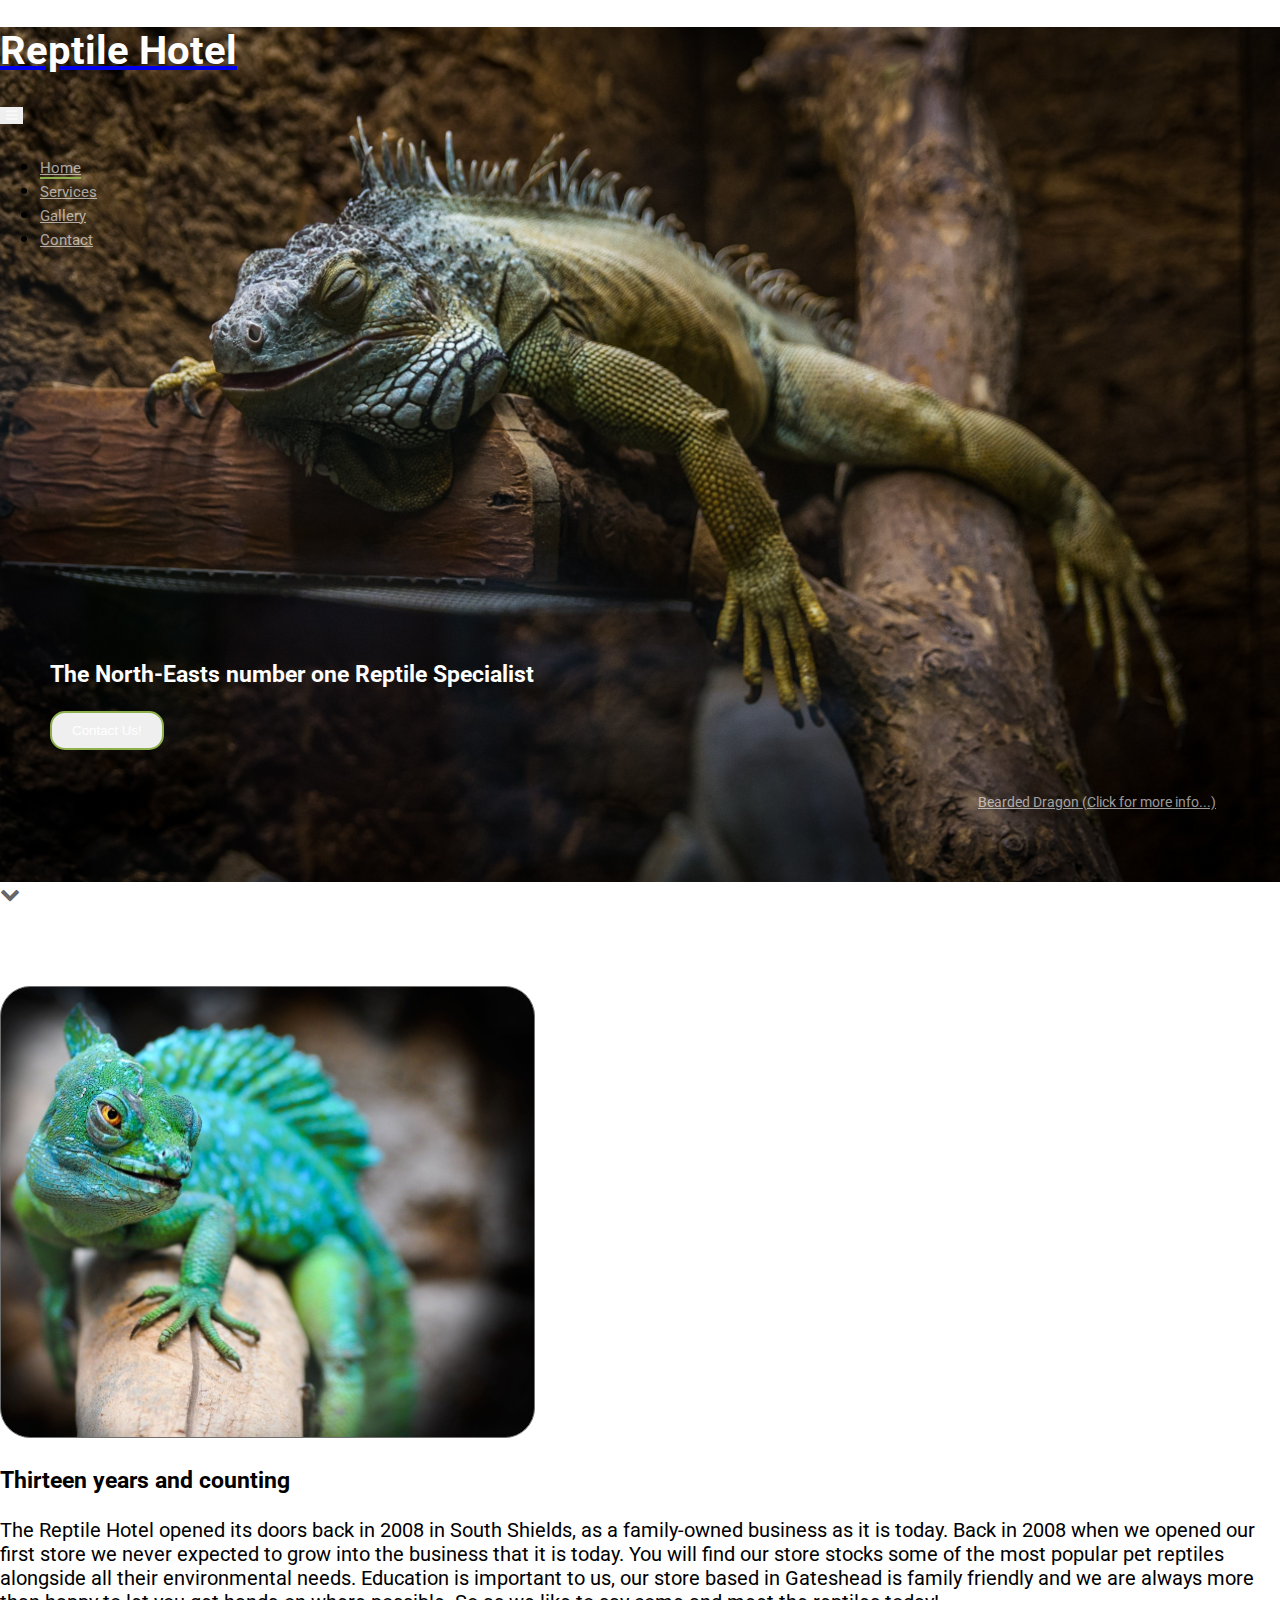
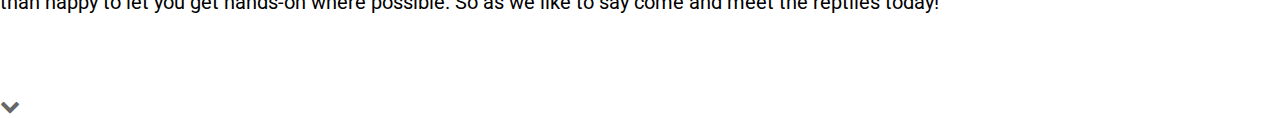
==== index.html @ 6e9aee33 "Added target blank to extra link in header" ====
<!DOCTYPE html>
<html lang="en">

<head>
	<meta charset="UTF-8" />
	<meta http-equiv="X-UA-Compatible" content="IE=edge" />
	<meta name="viewport" content="width=device-width, initial-scale=1.0" />
	<link rel="stylesheet" href="https://cdn.jsdelivr.net/npm/bootstrap@4.6.0/dist/css/bootstrap.min.css"
		integrity="sha384-B0vP5xmATw1+K9KRQjQERJvTumQW0nPEzvF6L/Z6nronJ3oUOFUFpCjEUQouq2+l" crossorigin="anonymous" />
	<link rel="stylesheet" href="https://stackpath.bootstrapcdn.com/font-awesome/4.7.0/css/font-awesome.min.css"
		integrity="sha384-wvfXpqpZZVQGK6TAh5PVlGOfQNHSoD2xbE+QkPxCAFlNEevoEH3Sl0sibVcOQVnN" crossorigin="anonymous" />
	<link rel="stylesheet" href="assets/css/style.css" />
	<title>Reptile Hotel</title>
</head>

<body>

	<!-- HEADER ELEMENT  the header is collapsible using Boot strap 4-->
	<header>
		<div class="container-fluid header-img">
			<div class="row">
				<div class="col col-xs-12">
					<nav class="navbar navbar-dark navbar-expand-lg ">
						<a href="index.html" class="navbar-brand">
							<h1 class="logo-text">Reptile Hotel</h1>
						</a>
						<button class="navbar-toggler ml-auto collapsed" type="button" data-toggle="collapse"
							data-target="#navbarNavDropdown" aria-controls="navbarNavDropdown" aria-expanded="false"
							aria-label="Toggle navigation">
							<span><i class="fa fa-bars " aria-hidden="true"></i>
							</span>
						</button>

						<div class="navbar-collapse collapse " id="navbarNavDropdown">
							<ul class="nav ml-auto">
								<li class="nav-item">
									<a href="index.html" class="nav-link nav-active active">Home</a>
								</li>
								<li class="nav-item">
									<a href="#" class="nav-link">Services</a>
								</li>
								<li class="nav-item">
									<a href="#" class="nav-link">Gallery</a>
								</li>
								<li class="nav-item">
									<a href="#" class="nav-link">Contact</a>
								</li>
							</ul>
						</div>

					</nav>
				</div>
				<div class="col-xs-6 rh-call-to-action">
					<div class="col-xs-12 col-sm-12 rh-text">
						<h3>The North-Easts number one Reptile Specialist</h3>
						<button class="btn rh-button">Contact Us!</button>
					</div>
				</div>
				<div class="col-xs-6">
					<a class="extra-link d-none d-xl-block" href="https://en.wikipedia.org/wiki/Pogona" target="_blank">Bearded Dragon
						(Click for more info...)</a>
				</div>
			</div>
		</div>
	</header>



	<!-- this Chevron is used to indicate more content below -->
	<div class="chevron text-center"><i class=" fa fa-chevron-down" aria-hidden="true"></i></div>

	<section class="history ">
		<div class="container-fluid">
			<div class="row align-items-center">
				<div class="col-md-2 col-lg-7 col-xl-6 ">
					<img class="mx-auto  d-none d-xs-none d-sm-none d-md-none d-lg-block" id="chameleon-img" src="assets/images/Rectangle 5.png" alt="Chameleon">
				</div>
				<div class="col-sm-12 col-md-8 col-lg-5 col-xl-4 ">

					<h3 class="text-center">Thirteen years and counting </h3>
					<p class="text-justify">
						The Reptile Hotel opened its doors back in 2008 in South Shields, as a family-owned business as
						it is today.

						Back in 2008 when we opened our first store we never expected to grow into the business that it
						is today. You will find our store stocks some of the most popular pet reptiles alongside all
						their environmental needs.

						Education is important to us, our store based in Gateshead is family friendly and we are always
						more than happy to let you get hands-on where possible.

						So as we like to say come and meet the reptiles today!
					</p>
				</div>
			</div>
		</div>
	</section>
	<!-- this Chevron is used to indicate more content below -->
	<div class="chevron text-center"><i class=" fa fa-chevron-down" aria-hidden="true"></i></div>

	<footer>


	</footer>




	<!-- Scripts used by bootstrap 4 -->
	<script src="https://code.jquery.com/jquery-3.2.1.slim.min.js"
		integrity="sha384-KJ3o2DKtIkvYIK3UENzmM7KCkRr/rE9/Qpg6aAZGJwFDMVNA/GpGFF93hXpG5KkN" crossorigin="anonymous">
	</script>
	<script src="https://cdnjs.cloudflare.com/ajax/libs/popper.js/1.12.9/umd/popper.min.js"
		integrity="sha384-ApNbgh9B+Y1QKtv3Rn7W3mgPxhU9K/ScQsAP7hUibX39j7fakFPskvXusvfa0b4Q" crossorigin="anonymous">
	</script>
	<script src="https://maxcdn.bootstrapcdn.com/bootstrap/4.0.0/js/bootstrap.min.js"
		integrity="sha384-JZR6Spejh4U02d8jOt6vLEHfe/JQGiRRSQQxSfFWpi1MquVdAyjUar5+76PVCmYl" crossorigin="anonymous">
	</script>
</body>

</html>
---- assets/css/style.css ----
/* ---------------- IMPORTS -------------- */
@import url('https://fonts.googleapis.com/css2?family=Roboto:ital,wght@0,100;0,300;0,400;0,500;0,700;0,900;1,100;1,300;1,400;1,500;1,700;1,900&display=swap');

/* ---------------- Variables -------------- */
:root {
	--rh-green: #8DB04C;
}

/* ---------------- Utilities (Classes used buy multiple elements on multiple pages) -------------- */
body {
	margin: 0;
	padding: 0;
	font-family: "Roboto", sans-serif;
	font-size: 20px;
}

/* Overriding the Boot strap 4 nav text colour */
.nav-link {
	color: rgba(255, 255, 255, 0.6) !important;
	font-size: 15px;
}

.rh-text {
	color: white;
}

.rh-button {
	border: 2px solid var(--rh-green);
	border-radius: 15px;
	padding: 10px 20px;
	color: white;
}

.extra-link {
	position: absolute;
	right: 5%;
	bottom: 10%;
	color: rgba(255, 255, 255, 0.6);
	font-size: 14px;
}

.chevron {
	color: rgba(0, 0, 0, 0.6);
}

.active {
	border-bottom: 2px solid var(--rh-green);
}

/* ---------------- HEADER -------------- */

.header-img {
	background: url("../images/bearded-dragon.png");
	height: 95vh;
	background-size: cover;

}

.header-img h1 {
	color: white;
}

.rh-call-to-action {
	position: absolute;
	bottom: 150px;
	left: 50px;
}

.navbar .navbar-toggler {
	border: 0;
	color: rgba(255, 255, 255, 0.6);
	z-index: 2;
	margin-bottom: 10px;
}

.navbar ul a:hover {
	border-bottom: 2px solid var(--rh-green);
	margin: 0;

}

/* ---------------- HOMEPAGE HISTORY -------------- */

.history {
	margin: 5rem 0;
}







/* ---------------- MEDIA QUERIES ---------------- */
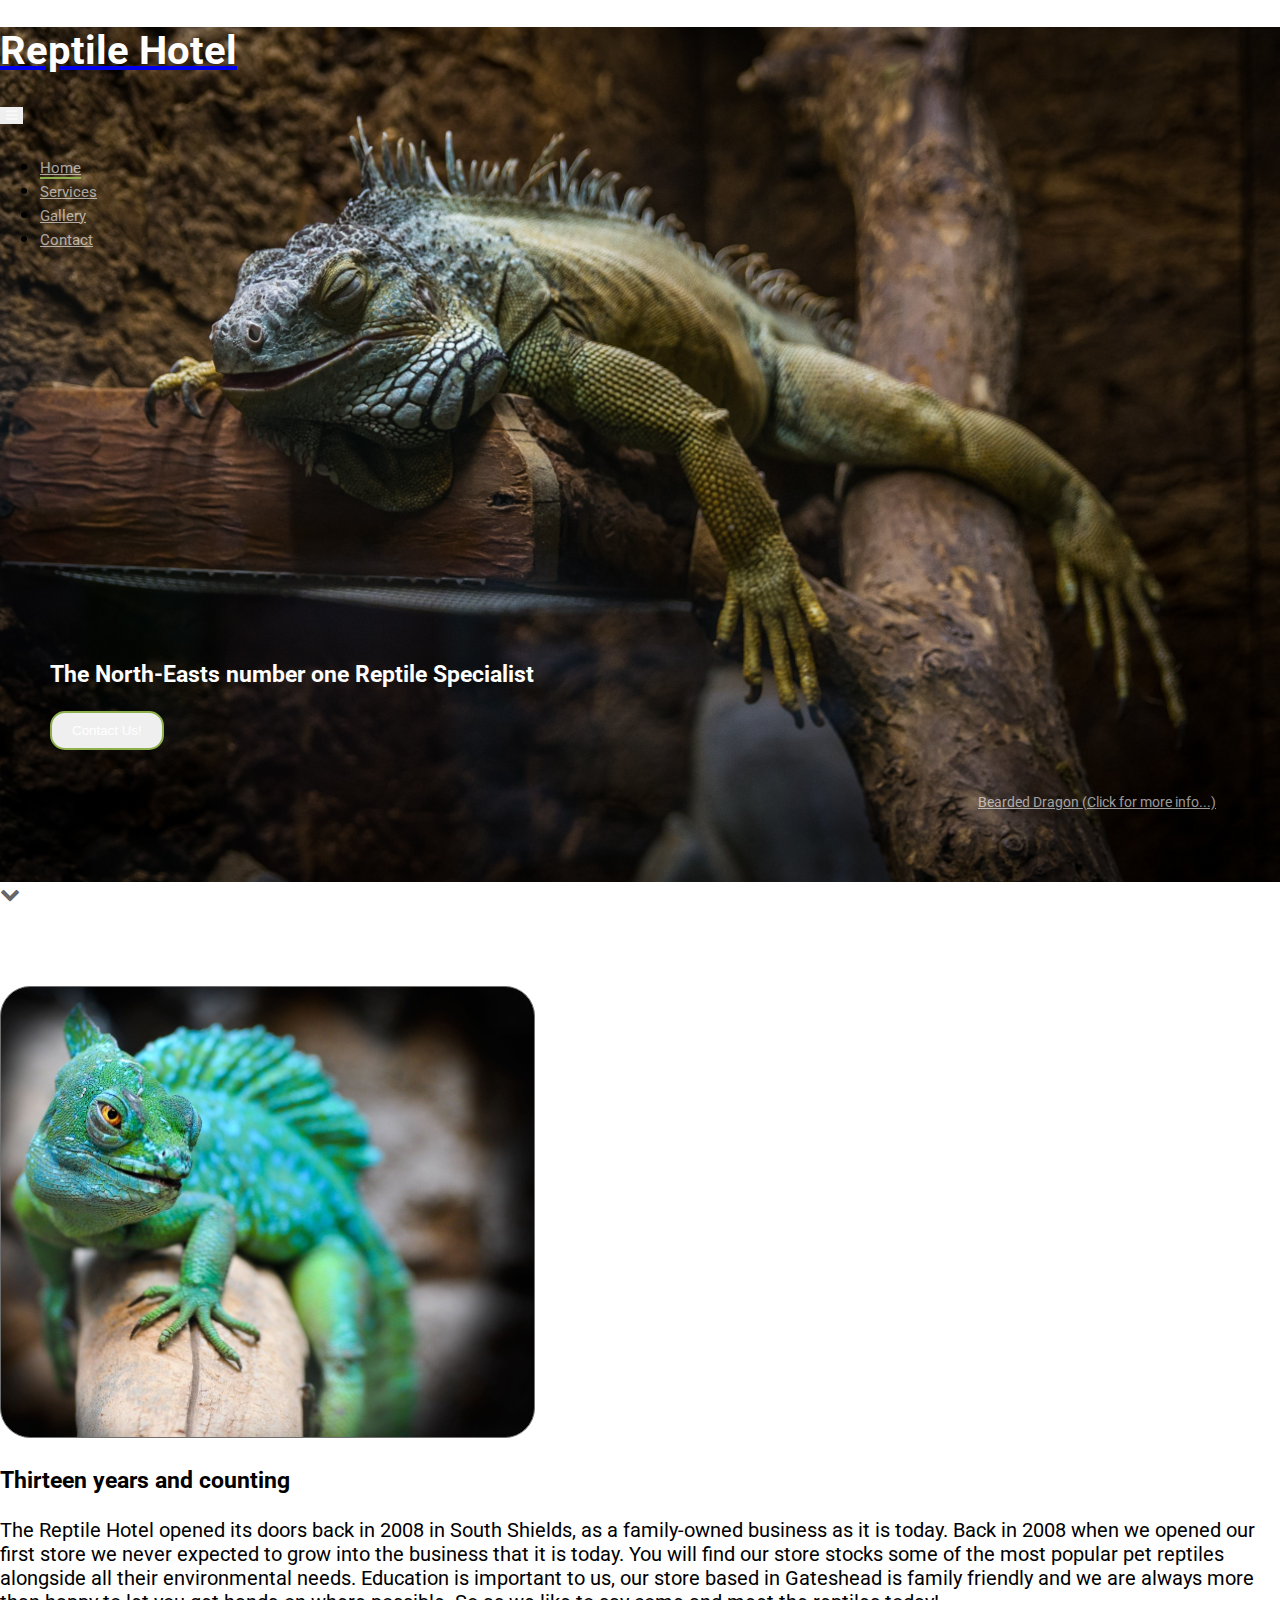
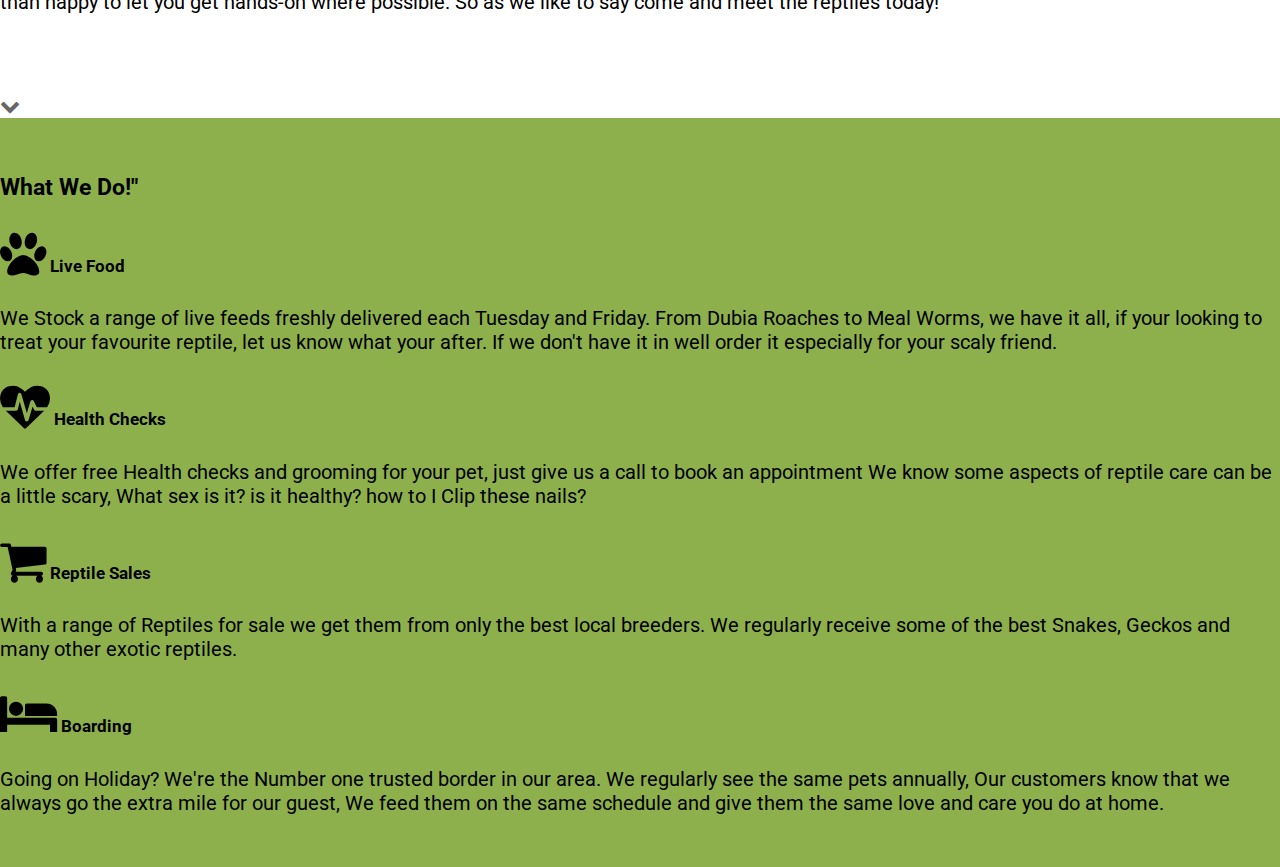
==== commit 3b0bf4f1: "Added Services section and cleaned up file names" ====
--- a/index.html
+++ b/index.html
@@ -20,6 +20,8 @@
 		<div class="container-fluid header-img">
 			<div class="row">
 				<div class="col col-xs-12">
+
+					<!-- NAV SECTION -->
 					<nav class="navbar navbar-dark navbar-expand-lg ">
 						<a href="index.html" class="navbar-brand">
 							<h1 class="logo-text">Reptile Hotel</h1>
@@ -57,7 +59,8 @@
 					</div>
 				</div>
 				<div class="col-xs-6">
-					<a class="extra-link d-none d-xl-block" href="https://en.wikipedia.org/wiki/Pogona" target="_blank">Bearded Dragon
+					<a class="extra-link d-none d-xl-block" href="https://en.wikipedia.org/wiki/Pogona"
+						target="_blank">Bearded Dragon
 						(Click for more info...)</a>
 				</div>
 			</div>
@@ -69,13 +72,15 @@
 	<!-- this Chevron is used to indicate more content below -->
 	<div class="chevron text-center"><i class=" fa fa-chevron-down" aria-hidden="true"></i></div>
 
+	<!--The history section of the website-->
 	<section class="history ">
 		<div class="container-fluid">
 			<div class="row align-items-center">
 				<div class="col-md-2 col-lg-7 col-xl-6 ">
-					<img class="mx-auto  d-none d-xs-none d-sm-none d-md-none d-lg-block" id="chameleon-img" src="assets/images/Rectangle 5.png" alt="Chameleon">
+					<img class="mx-auto  d-none d-xs-none d-sm-none d-md-none d-lg-block" id="chameleon-img"
+						src="assets/images/chameleon.png" alt="Chameleon">
 				</div>
-				<div class="col-sm-12 col-md-8 col-lg-5 col-xl-4 ">
+				<div class="col-xs-11 col-sm-12 col-md-8 col-lg-5 col-xl-4 ">
 
 					<h3 class="text-center">Thirteen years and counting </h3>
 					<p class="text-justify">
@@ -97,11 +102,64 @@
 	</section>
 	<!-- this Chevron is used to indicate more content below -->
 	<div class="chevron text-center"><i class=" fa fa-chevron-down" aria-hidden="true"></i></div>
+	<!-- Services section -->
+	<section class="services-section">
+		<div class="container">
+			<div class="row">
+				<div class="col">
+					<h3 class="text-center mt-4">What We Do!"</h3>
+				</div>
+			</div>
+			<div class="row">
+				<div class="col-sm-11  col-md-12 col-lg-6 mt-4">
+					<h5 class="text-center mt-1"><i class="fa fa-paw rh-fonticon" aria-hidden="true"></i> Live Food</h6>
 
-	<footer>
+						<p class="text-justify mt-3">
+							We Stock a range of live feeds freshly delivered each Tuesday and Friday.
+							From Dubia Roaches to Meal Worms, we have it all, if your looking to treat your favourite
+							reptile, let us know what your after. If we don't have it in well order it especially for
+							your
+							scaly friend. </p>
+				</div>
+				<div class="col-sm-11  col-md-12 col-lg-6 mt-4">
+					<h5 class="text-center "><i class="fa fa-heartbeat rh-fonticon" aria-hidden="true"></i> Health
+						Checks</h6>
 
+						<p class="text-justify mt-3"></i> We offer free Health checks 	 and grooming for your pet, just give us
+							a call to book an
+							appointment We know some aspects of reptile care can be a little scary, What sex is it? is
+							it healthy? how
+							to I Clip these nails?
+						</p>
+				</div>
+			</div>
+			<div class="row">
+				<div class="col-sm-11  col-md-12 col-lg-6 mt-4">
+					<h5 class="text-center"> <i class="fa fa-shopping-cart rh-fonticon" aria-hidden="true"></i> Reptile
+						Sales</h6>
 
-	</footer>
+						<p class="text-justify mt-3"> With a range of Reptiles for sale we get them from only the best local
+							breeders.
+							We regularly receive some of the best Snakes, Geckos and many other exotic reptiles.
+						</p>
+				</div>
+
+				<div class="col-sm-11  col-md-12 col-lg-6 mt-4">
+
+					<h5 class="text-center"><i class="fa fa-bed rh-fonticon" aria-hidden="true"></i> Boarding</h6>
+
+						<p class="text-justify mt-3"> Going on Holiday? We're the 	  Number one trusted border in our area.
+							We regularly see the same pets annually, Our customers know that we always go the extra mile
+							for our guest, We feed them on the same schedule and give them the same love and care you do
+							at home.
+						</p>
+				</div>
+			</div>
+		</div>
+
+	</section>
+
+	
 
 
 
--- a/assets/css/style.css
+++ b/assets/css/style.css
@@ -86,8 +86,18 @@
 }
 
 
+/* ---------------- HOMEPAGE SERVICES HISTORY -------------- */
 
+.services-section{
+	background-color: var(--rh-green);
+	
+	padding: 2rem 0;
+}
 
+.rh-fonticon{
+	margin: 0;
+	font-size: 50px;
+}
 
 
 
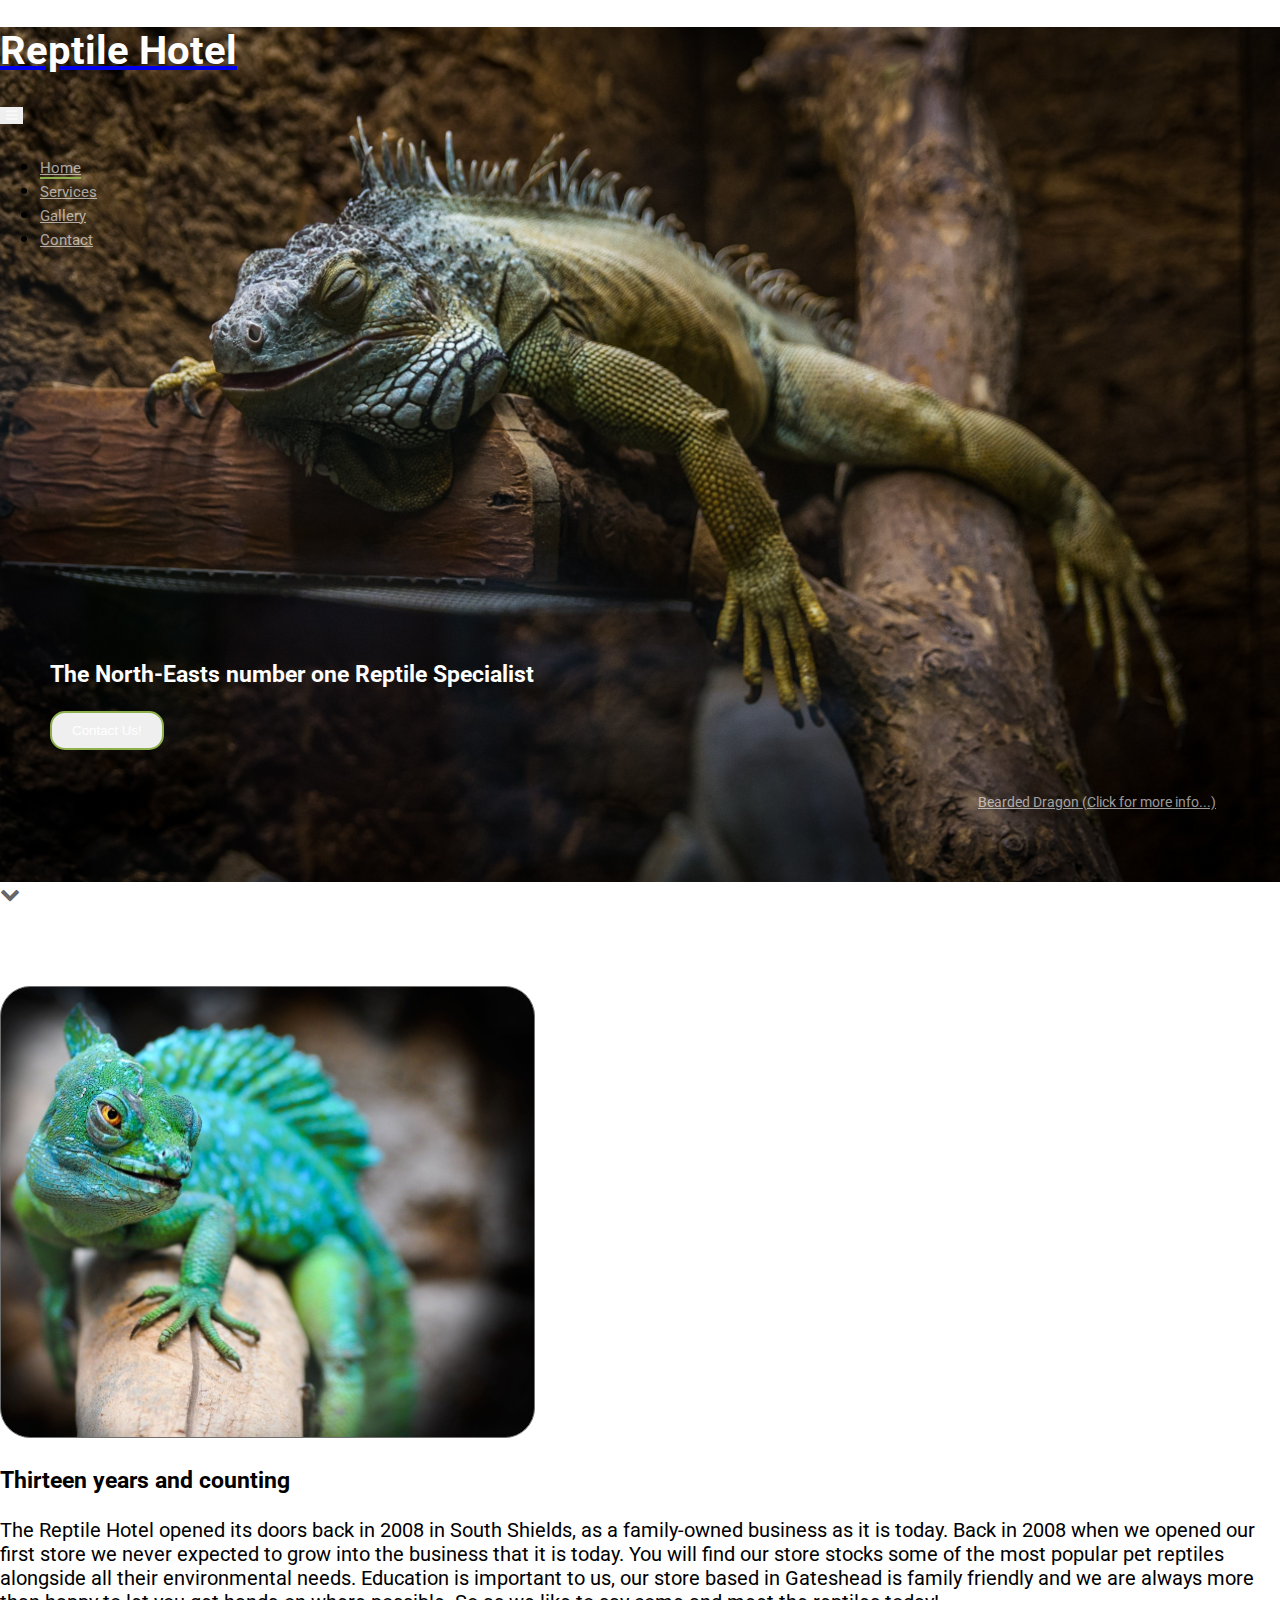
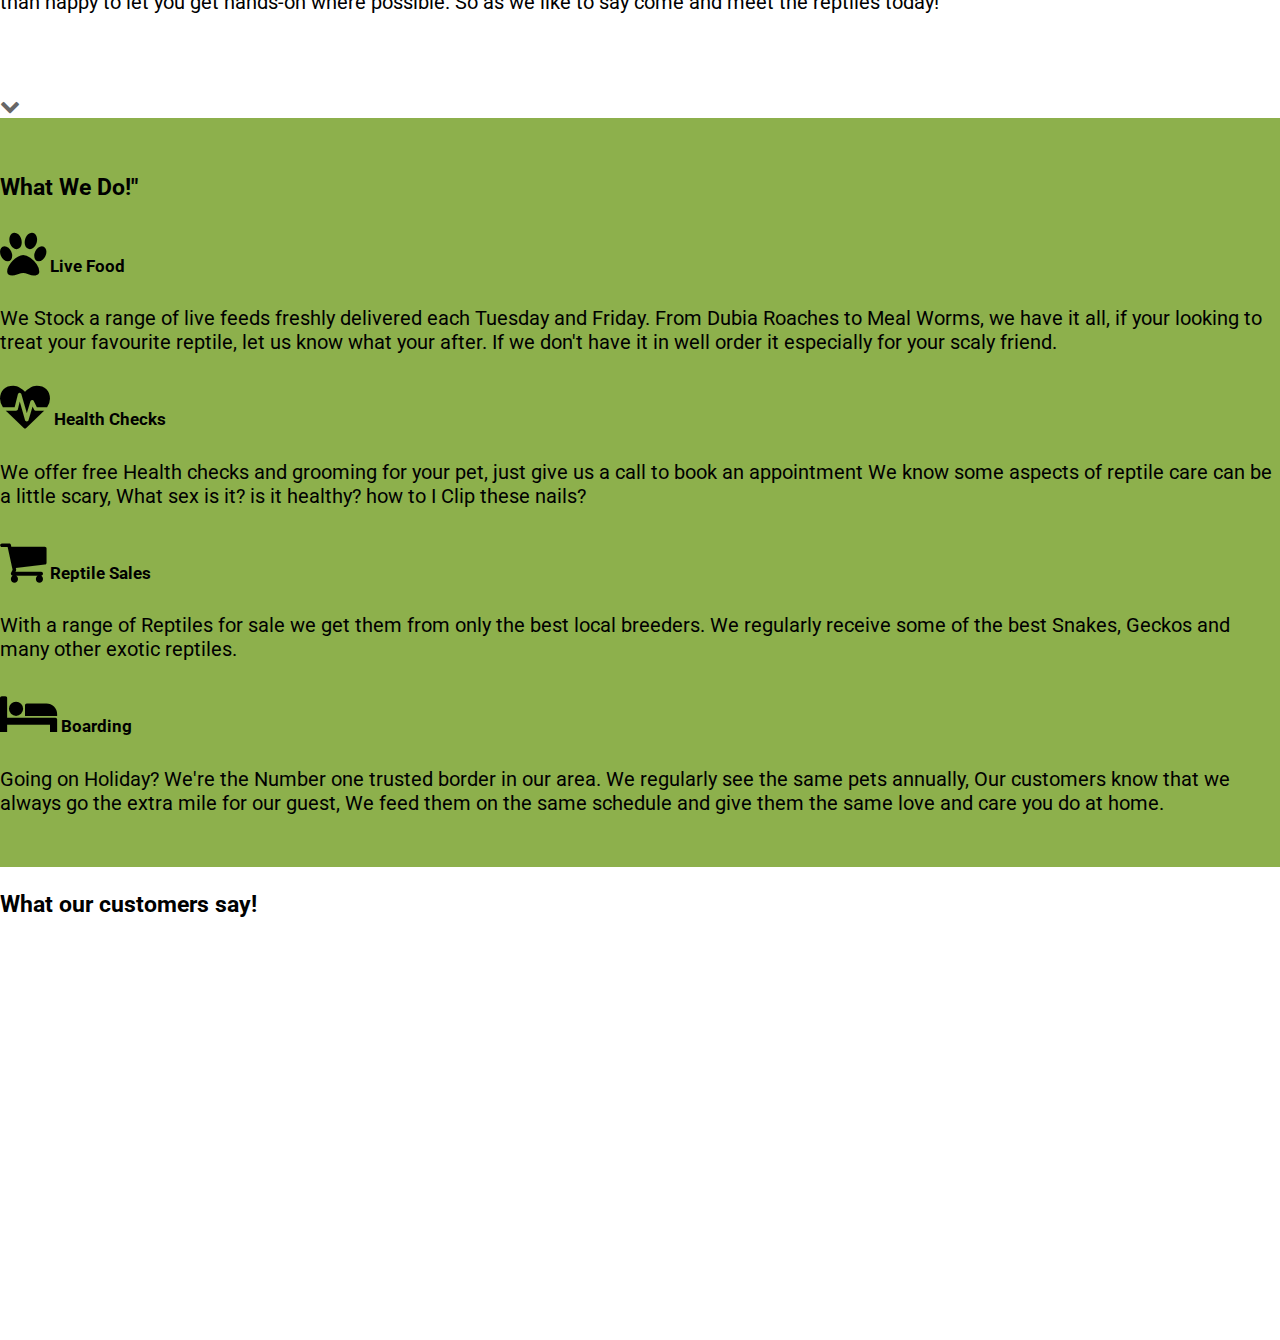
==== commit 00edef6b: "added more to reviews and changed images" ====
--- a/index.html
+++ b/index.html
@@ -159,7 +159,32 @@
 
 	</section>
 
-	
+	<!--Customer Reviews-->
+
+	<section class="reviews-section">
+		<div class="container">
+			<div class="row">
+				<div class="col">
+					<h3 class="text-center mt-4">What our customers say!</h3></div>
+			</div>
+			<div class="row">
+				<div id="review1" class="col-sm-6">
+
+
+				</div>
+				<div id="review2" class="col-sm-6"></div>
+			</div>
+			<div class="row">
+				<div id="review3" class="col-sm-6"></div>
+				<div id="review4" class="col-sm-6"></div>
+			</div>
+		</div>
+
+	</section>
+	<footer>
+
+
+	</footer>
 
 
 
--- a/assets/css/style.css
+++ b/assets/css/style.css
@@ -86,7 +86,7 @@
 }
 
 
-/* ---------------- HOMEPAGE SERVICES HISTORY -------------- */
+/* ---------------- HOMEPAGE SERVICES -------------- */
 
 .services-section{
 	background-color: var(--rh-green);
@@ -99,6 +99,22 @@
 	font-size: 50px;
 }
 
+/* ---------------- HOMEPAGE REVIEWS -------------- */
+.reviews-section{
+	height: 50vh;
+}
 
+#review1{
+	background: url(../images/review2.png);
+	background-size: cover;
+	width: 100%;
+	height: 25vh;
+}
+
+#review2{}
+
+#review3{}
+
+#review4{}
 
 /* ---------------- MEDIA QUERIES ---------------- */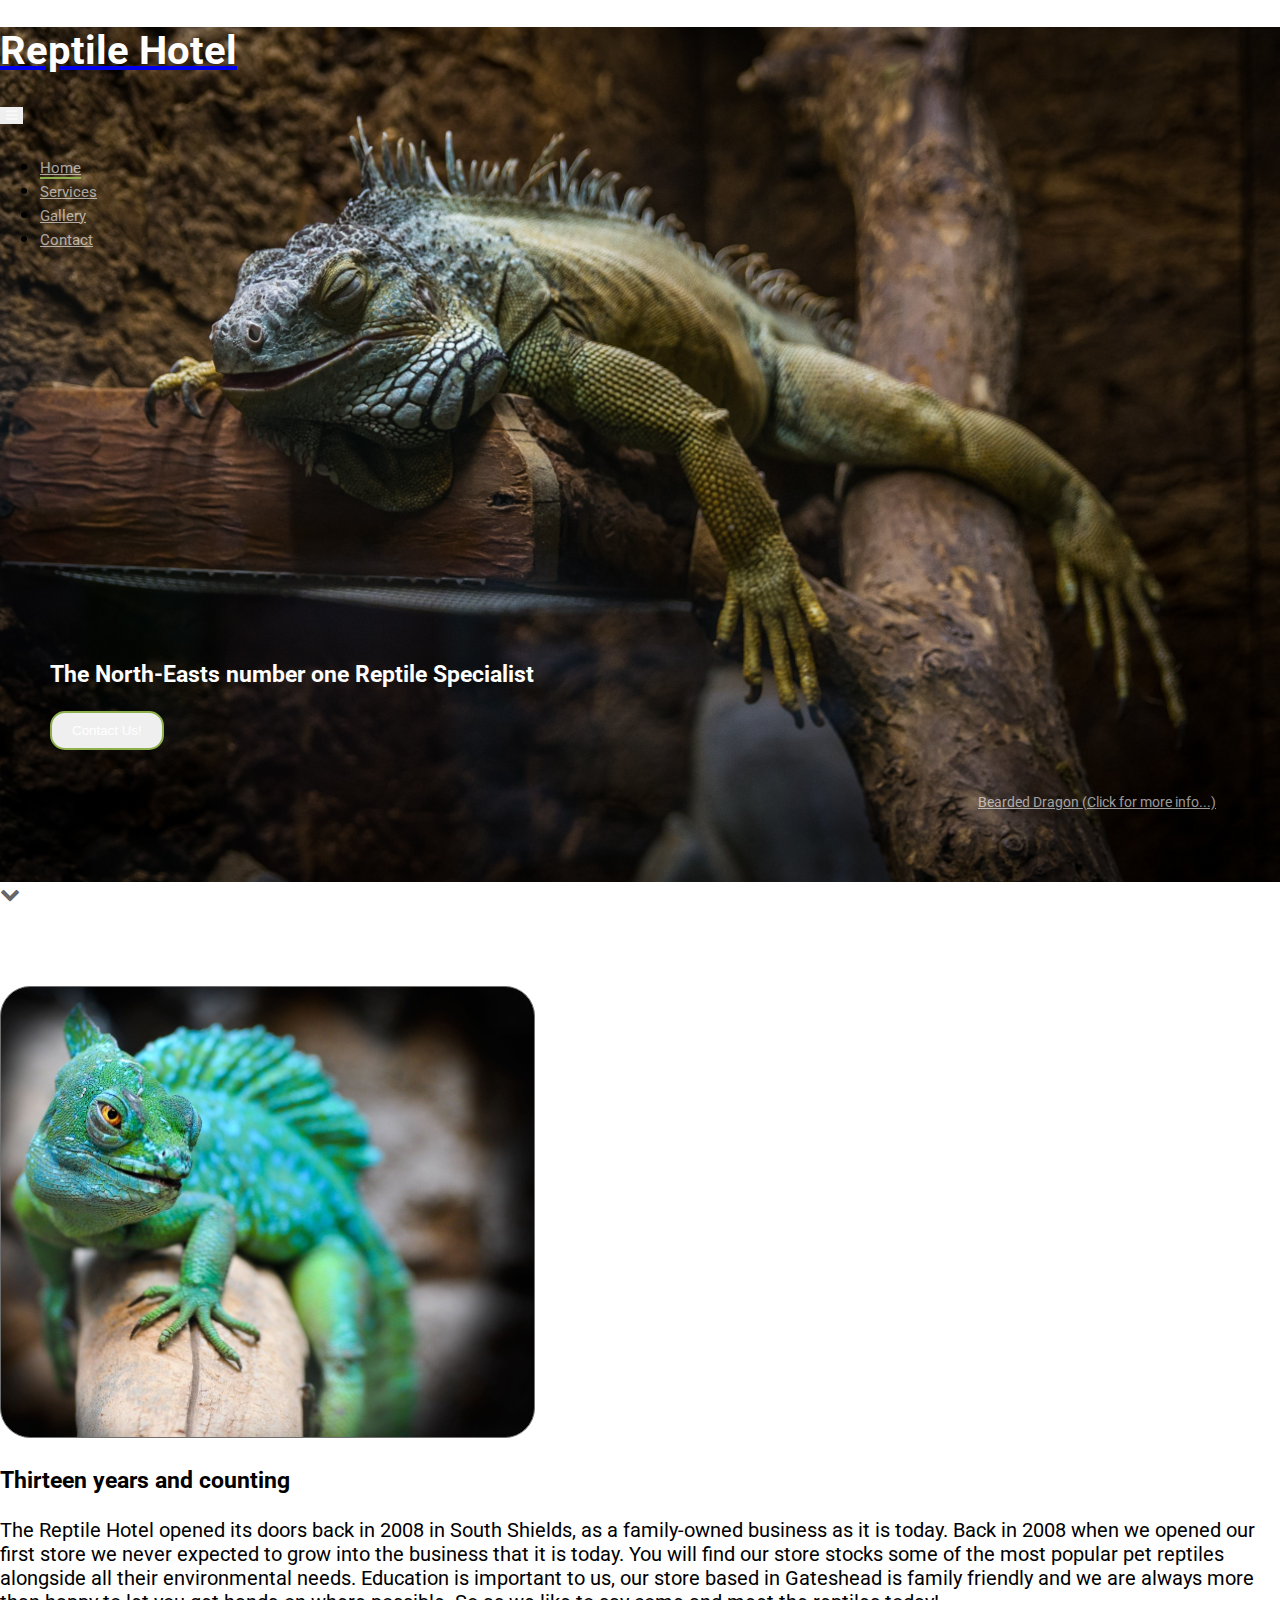
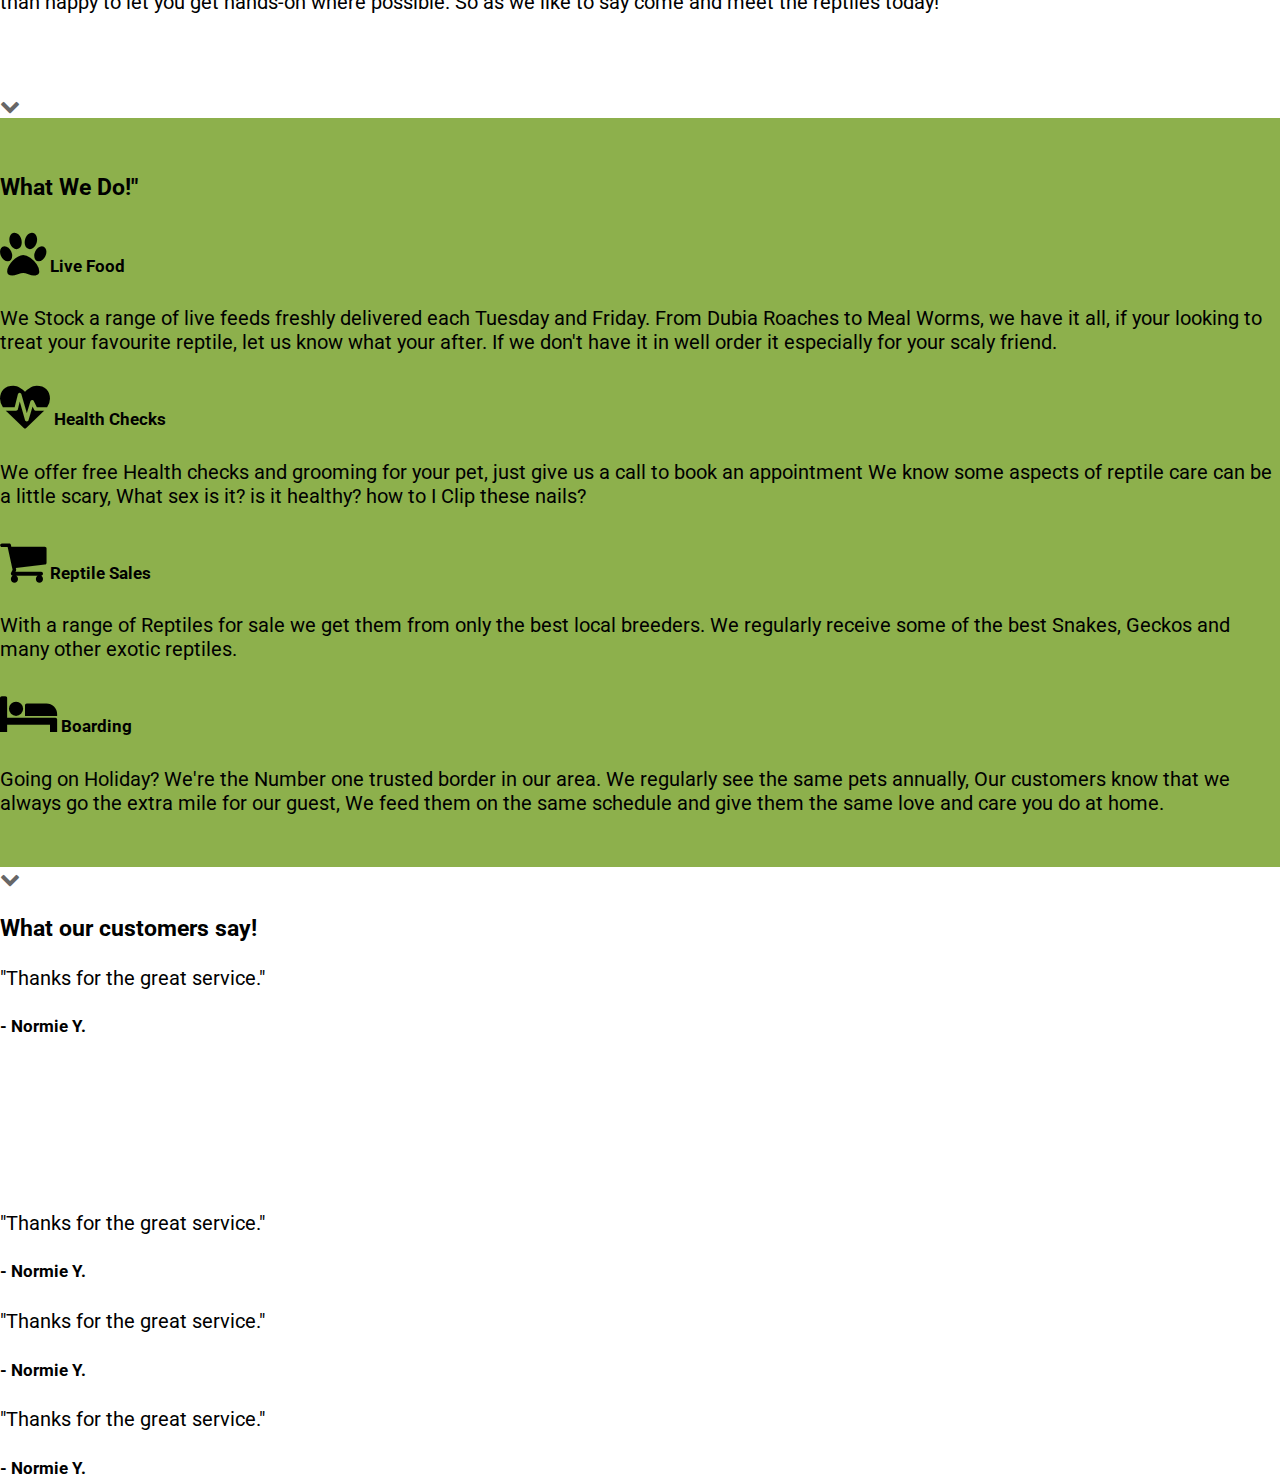
==== commit bc205c45: "worked on review section version1" ====
--- a/index.html
+++ b/index.html
@@ -125,7 +125,8 @@
 					<h5 class="text-center "><i class="fa fa-heartbeat rh-fonticon" aria-hidden="true"></i> Health
 						Checks</h6>
 
-						<p class="text-justify mt-3"></i> We offer free Health checks 	 and grooming for your pet, just give us
+						<p class="text-justify mt-3"></i> We offer free Health checks and grooming for your pet, just
+							give us
 							a call to book an
 							appointment We know some aspects of reptile care can be a little scary, What sex is it? is
 							it healthy? how
@@ -138,7 +139,8 @@
 					<h5 class="text-center"> <i class="fa fa-shopping-cart rh-fonticon" aria-hidden="true"></i> Reptile
 						Sales</h6>
 
-						<p class="text-justify mt-3"> With a range of Reptiles for sale we get them from only the best local
+						<p class="text-justify mt-3"> With a range of Reptiles for sale we get them from only the best
+							local
 							breeders.
 							We regularly receive some of the best Snakes, Geckos and many other exotic reptiles.
 						</p>
@@ -148,7 +150,7 @@
 
 					<h5 class="text-center"><i class="fa fa-bed rh-fonticon" aria-hidden="true"></i> Boarding</h6>
 
-						<p class="text-justify mt-3"> Going on Holiday? We're the 	  Number one trusted border in our area.
+						<p class="text-justify mt-3"> Going on Holiday? We're the Number one trusted border in our area.
 							We regularly see the same pets annually, Our customers know that we always go the extra mile
 							for our guest, We feed them on the same schedule and give them the same love and care you do
 							at home.
@@ -160,25 +162,54 @@
 	</section>
 
 	<!--Customer Reviews-->
+	<!-- this Chevron is used to indicate more content below -->
+	<div class="chevron text-center"><i class=" fa fa-chevron-down" aria-hidden="true"></i></div>
 
 	<section class="reviews-section">
 		<div class="container">
 			<div class="row">
 				<div class="col">
-					<h3 class="text-center mt-4">What our customers say!</h3></div>
-			</div>
-			<div class="row">
-				<div id="review1" class="col-sm-6">
-
-
-				</div>
-				<div id="review2" class="col-sm-6"></div>
-			</div>
-			<div class="row">
-				<div id="review3" class="col-sm-6"></div>
-				<div id="review4" class="col-sm-6"></div>
-			</div>
-		</div>
+					<h3 class="text-center mt-5">What our customers say!</h3>
+				</div>
+			</div>
+			<div class="row">
+				<div id="review1" class="col mt-2 mr-2 rh-review-card align-middle">
+					<p class="text-justify text-right mt-3 hide">
+						"Thanks for the great service."
+
+					</p>
+					<h5 class="hide text-right">- Normie Y.</h5>
+
+				</div>
+
+				<div id="review2" class="col mt-2 rh-review-card align-middle">
+					<p class="text-justify text-right mt-3 hide">
+						"Thanks for the great service."
+					</p>
+
+					<h5 class="hide text-right">- Normie Y.</h5>
+				</div>
+			</div>
+			<div class="row">
+
+				<div id="review3" class="col mt-2 mr-2 rh-review-card align-middle">
+					<p class="text-justify text-right mt-3 hide">
+						"Thanks for the great service."
+
+					</p>
+					<h5 class="hide text-right">- Normie Y.</h5>
+				</div>
+
+				<div id="review4" class="col mt-2  rh-review-card align-bottom">
+						<p class="text-justify text-right mt-3 hide">
+							"Thanks for the great service."
+
+						</p>
+						<h5 class="hide text-right">- Normie Y.</h5>
+					</div>
+
+				</div>
+
 
 	</section>
 	<footer>
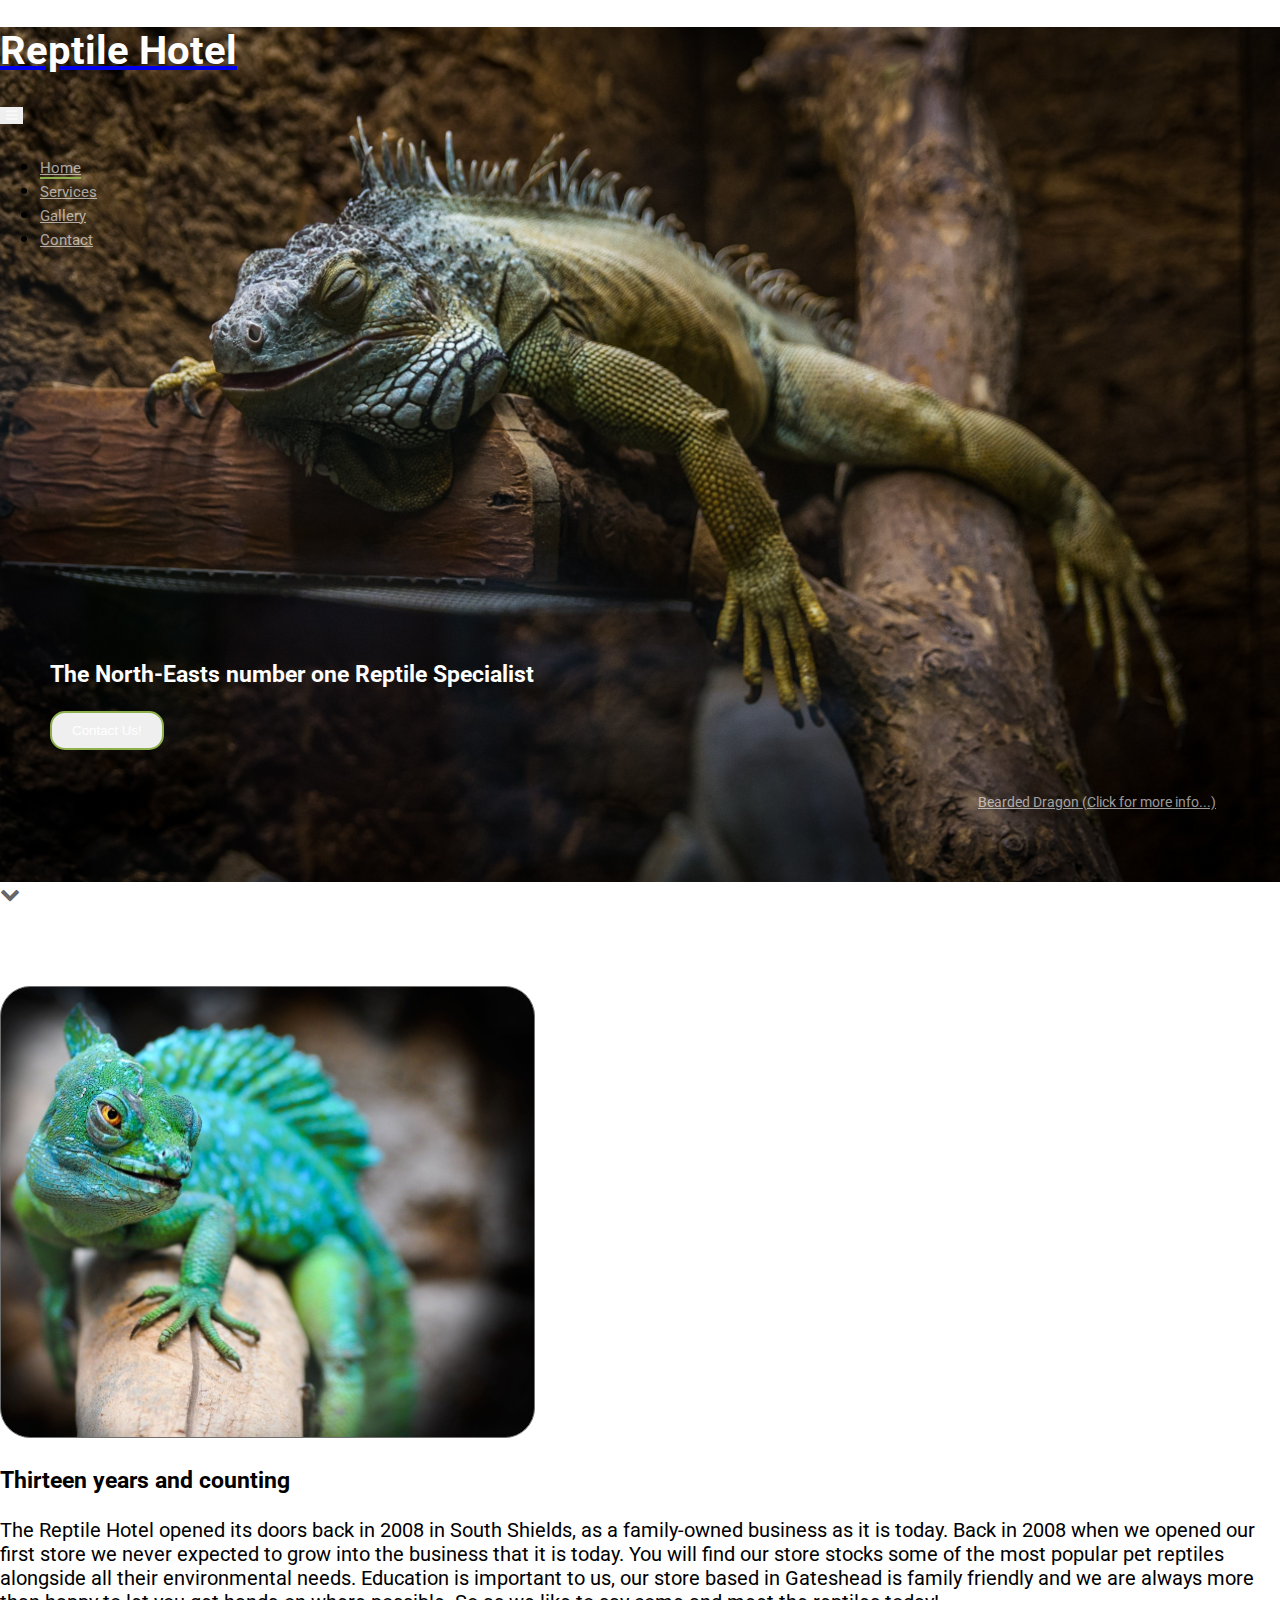
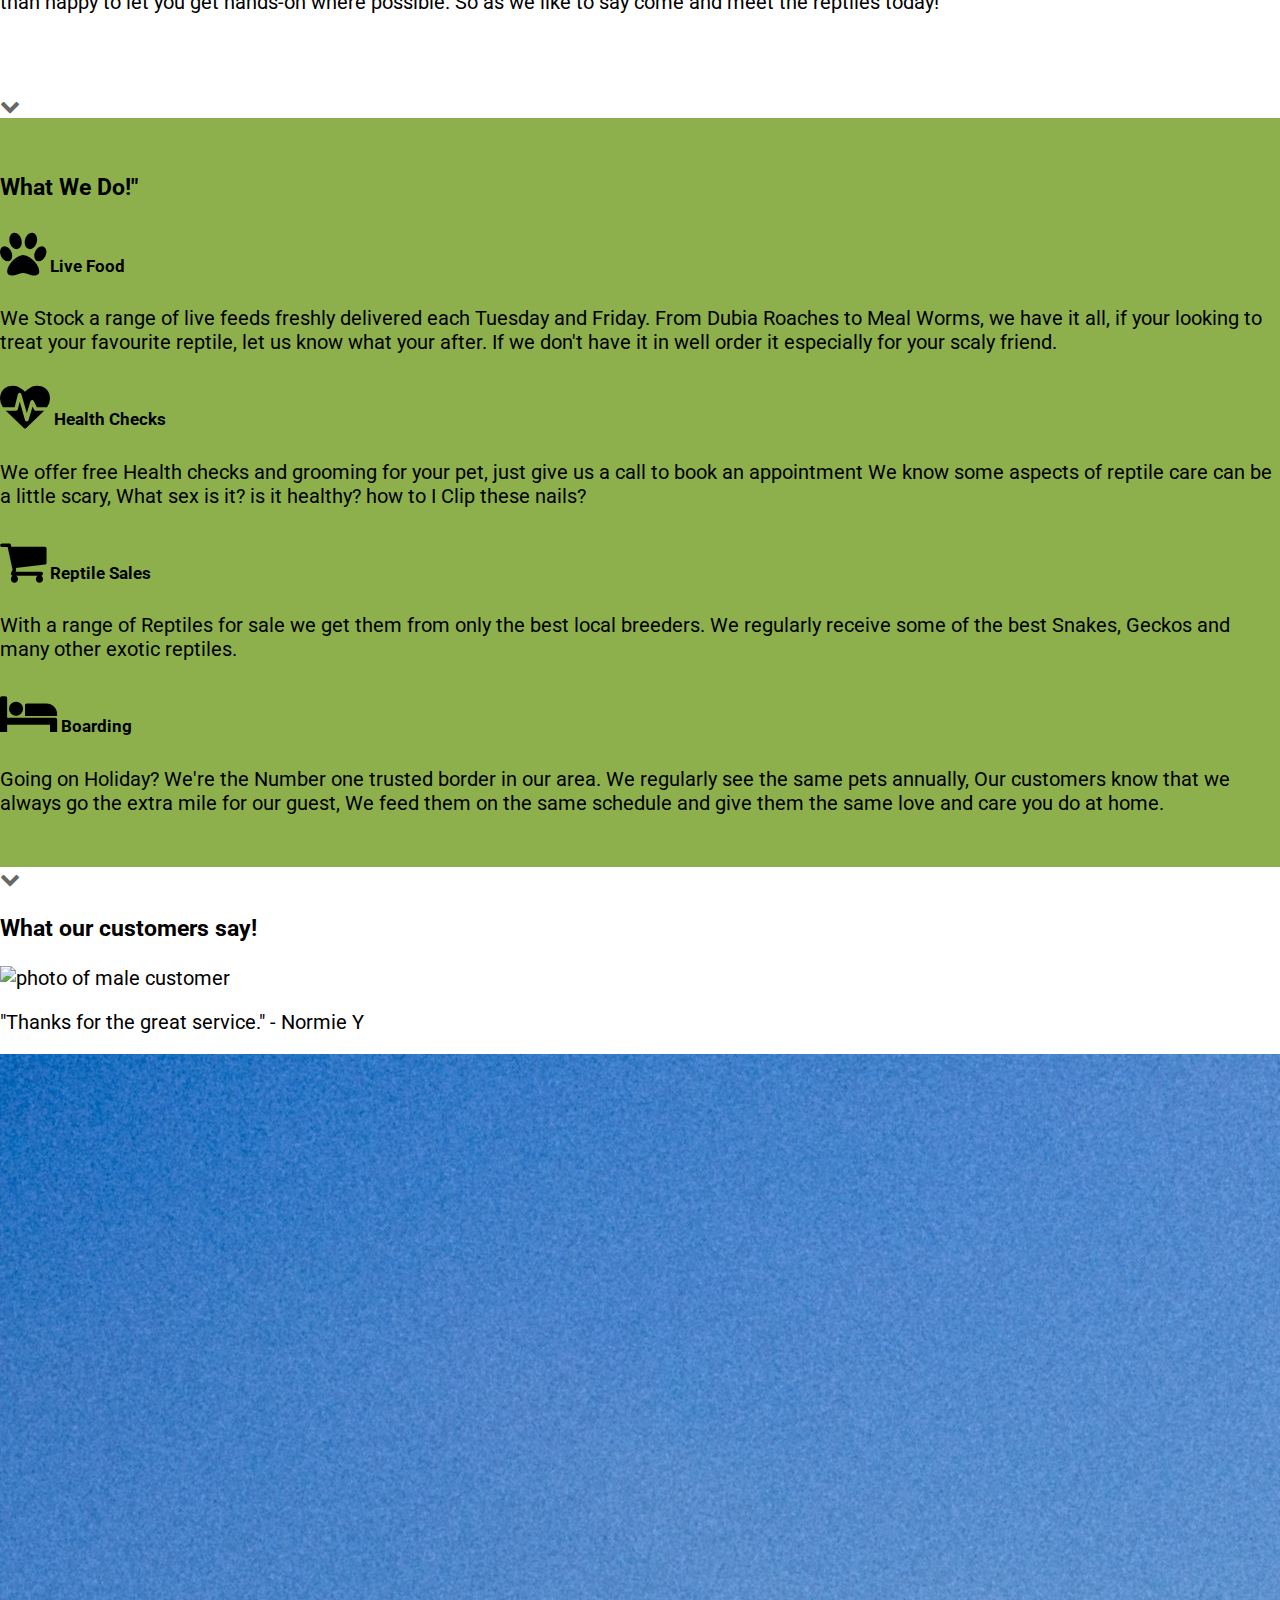
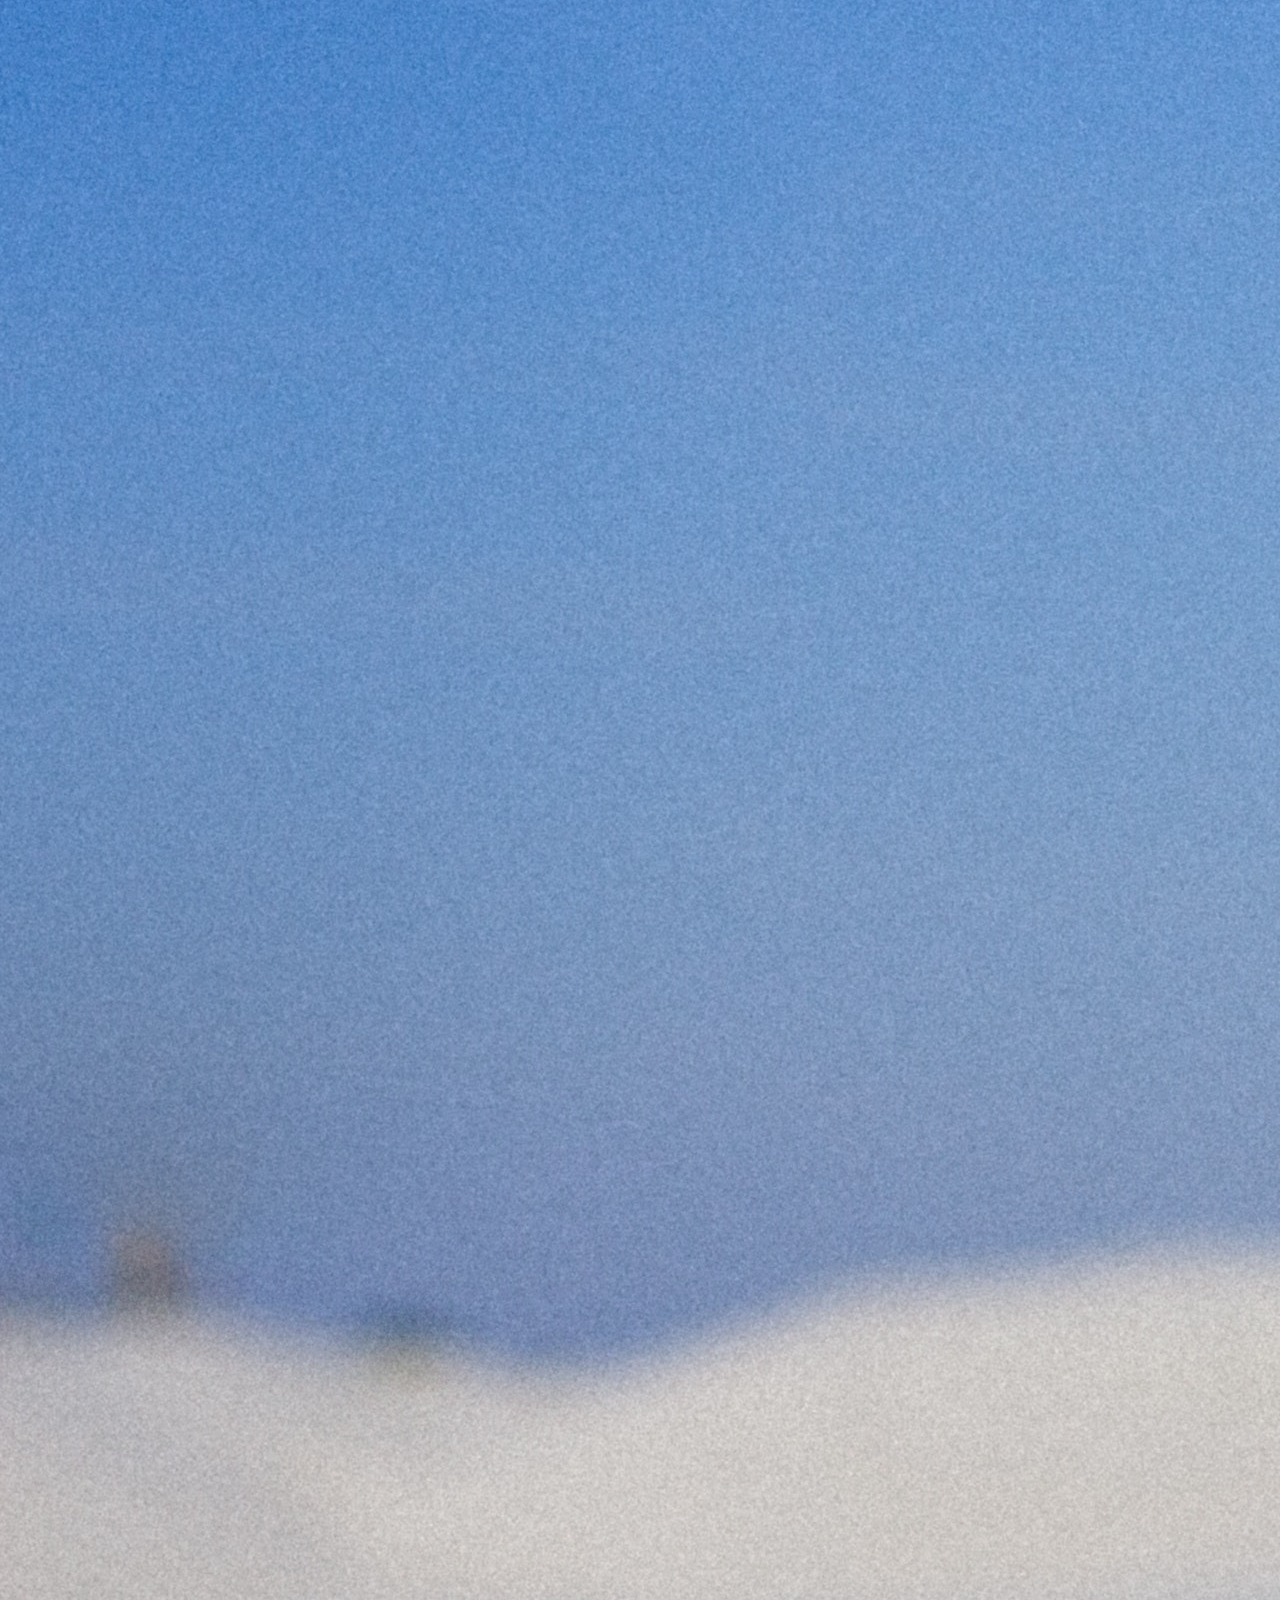
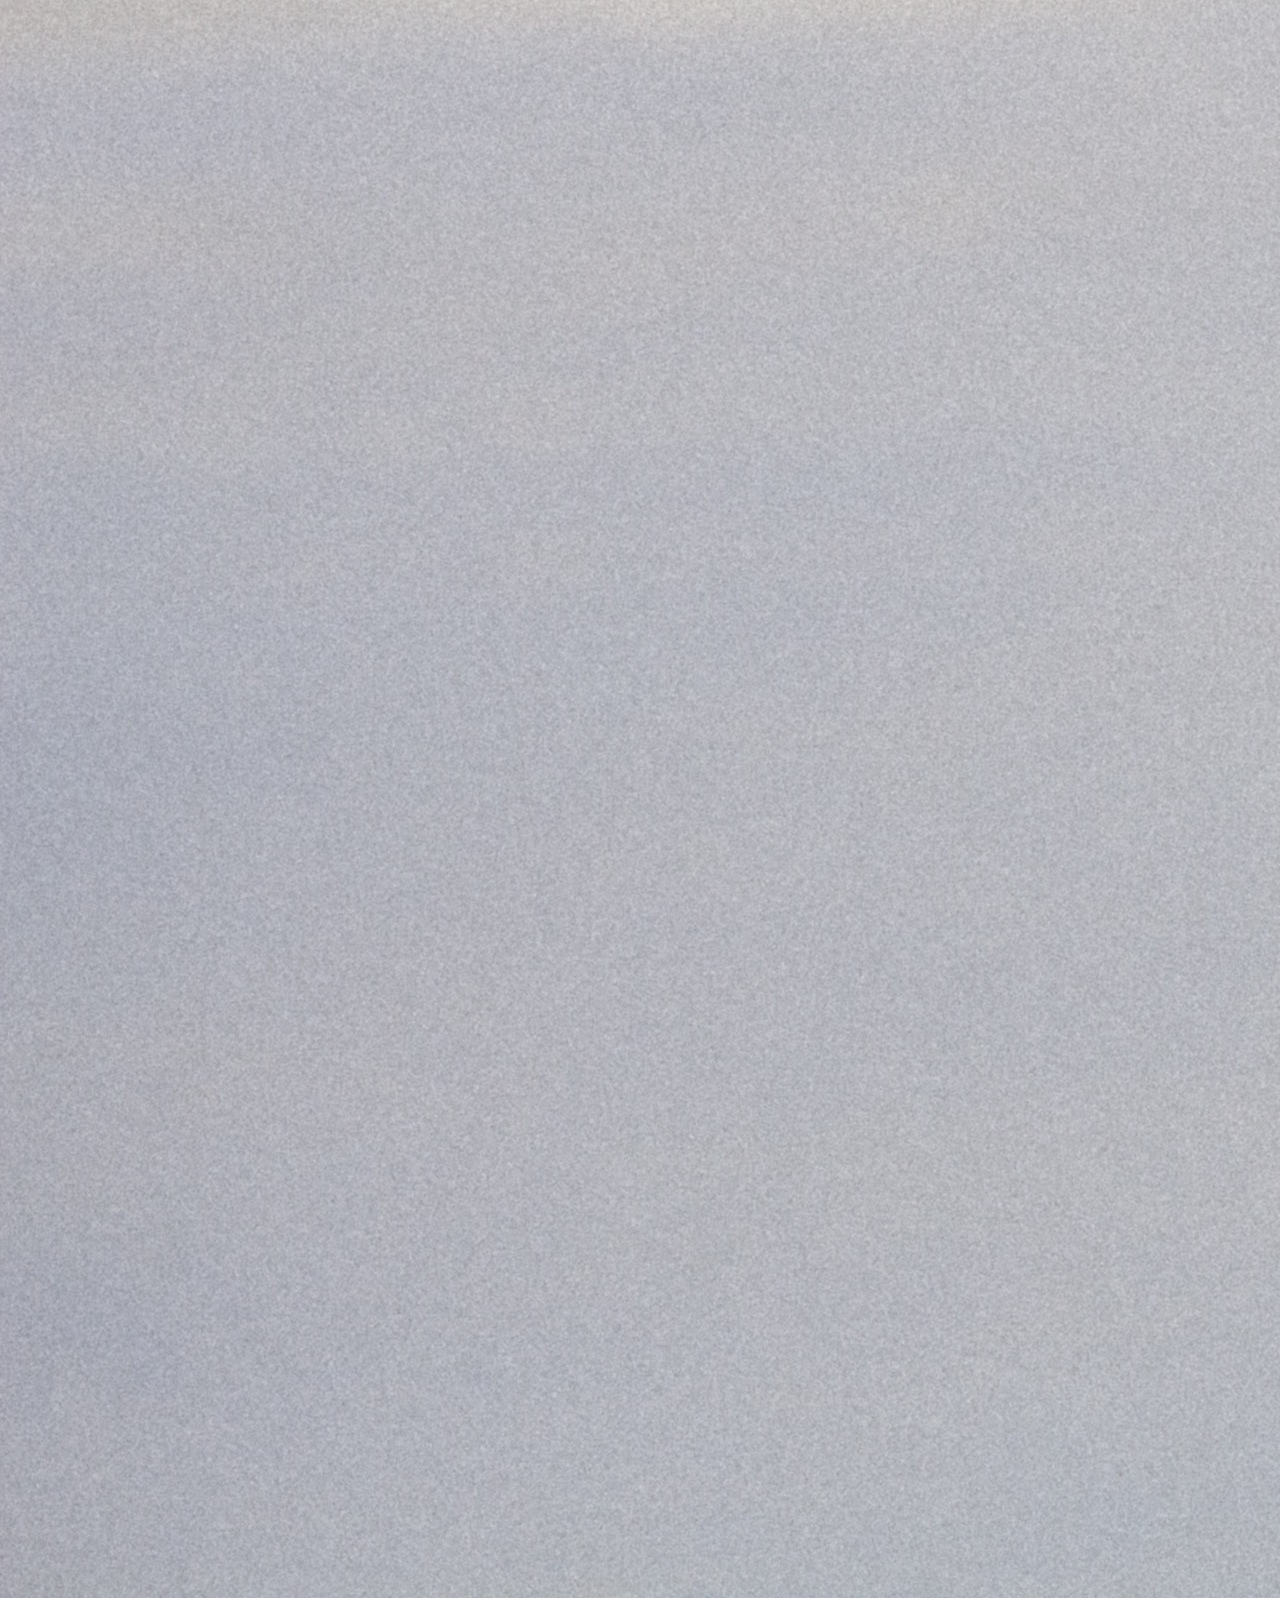
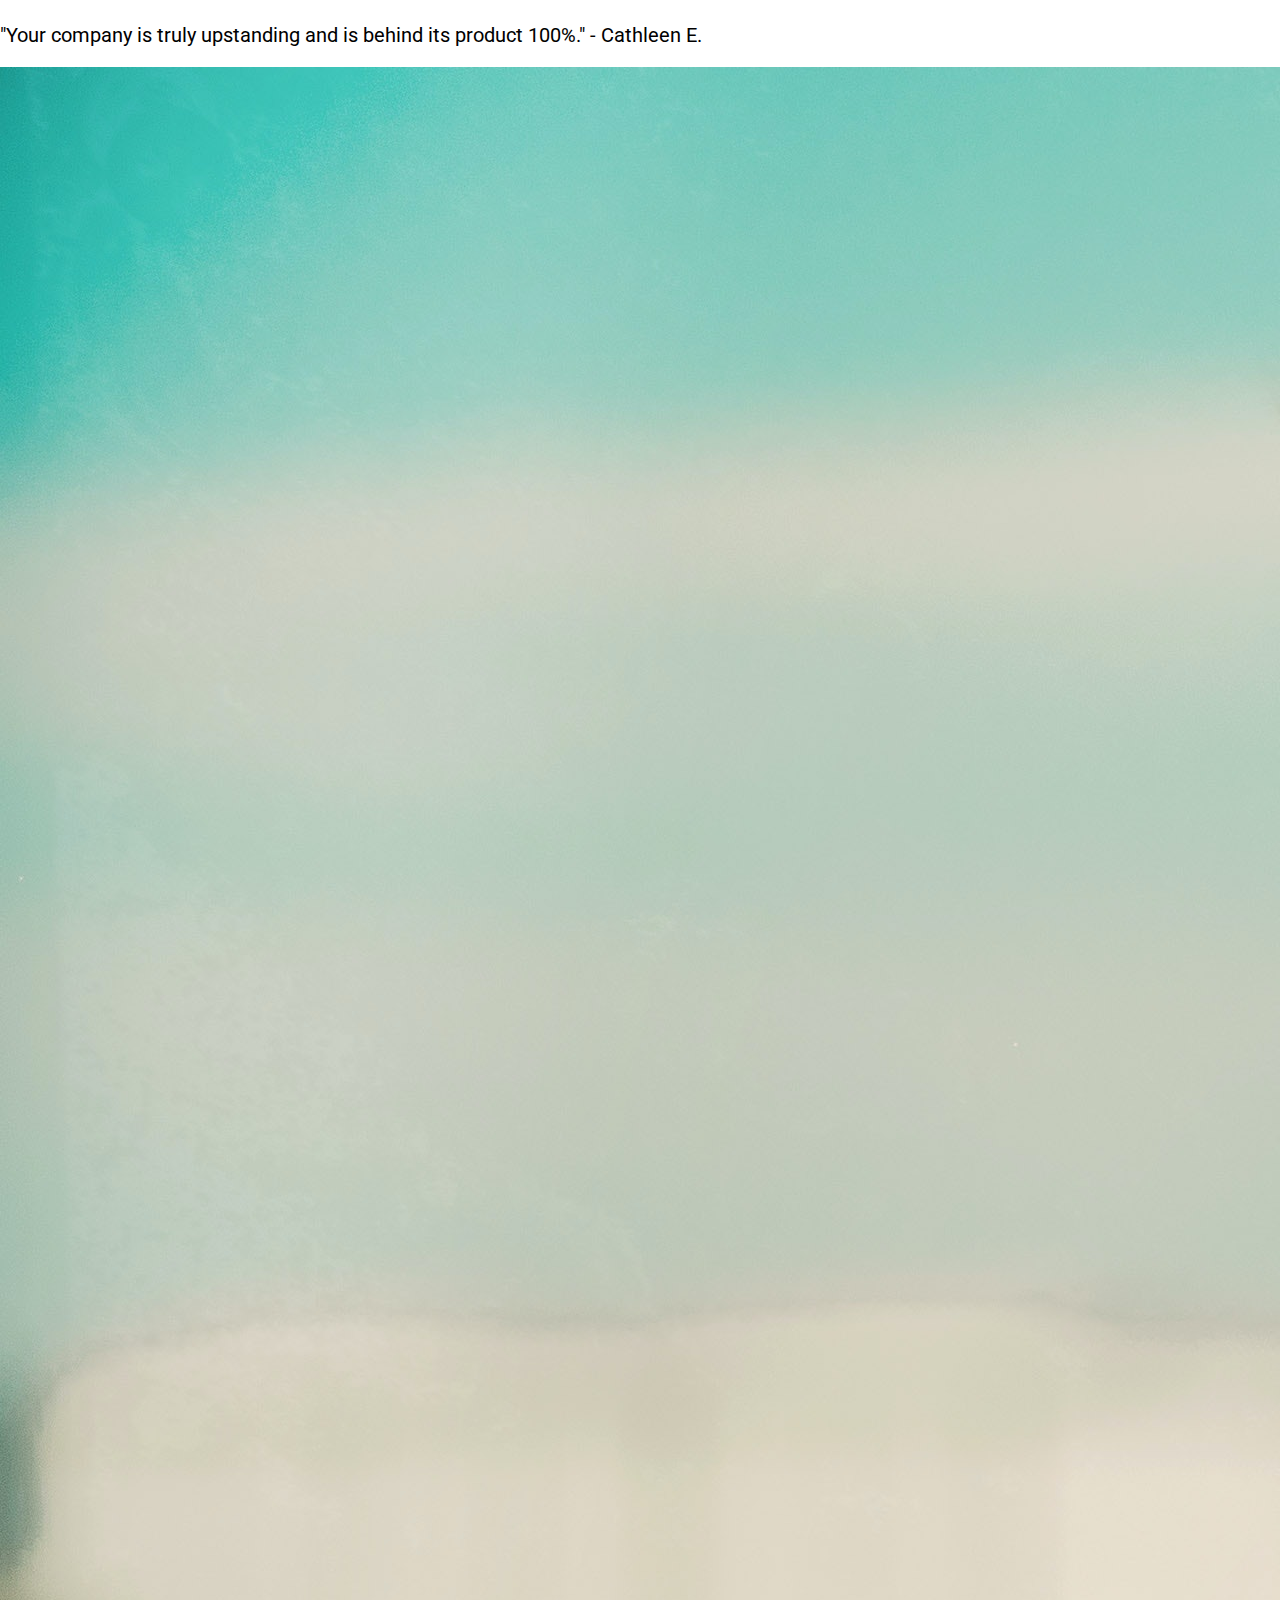
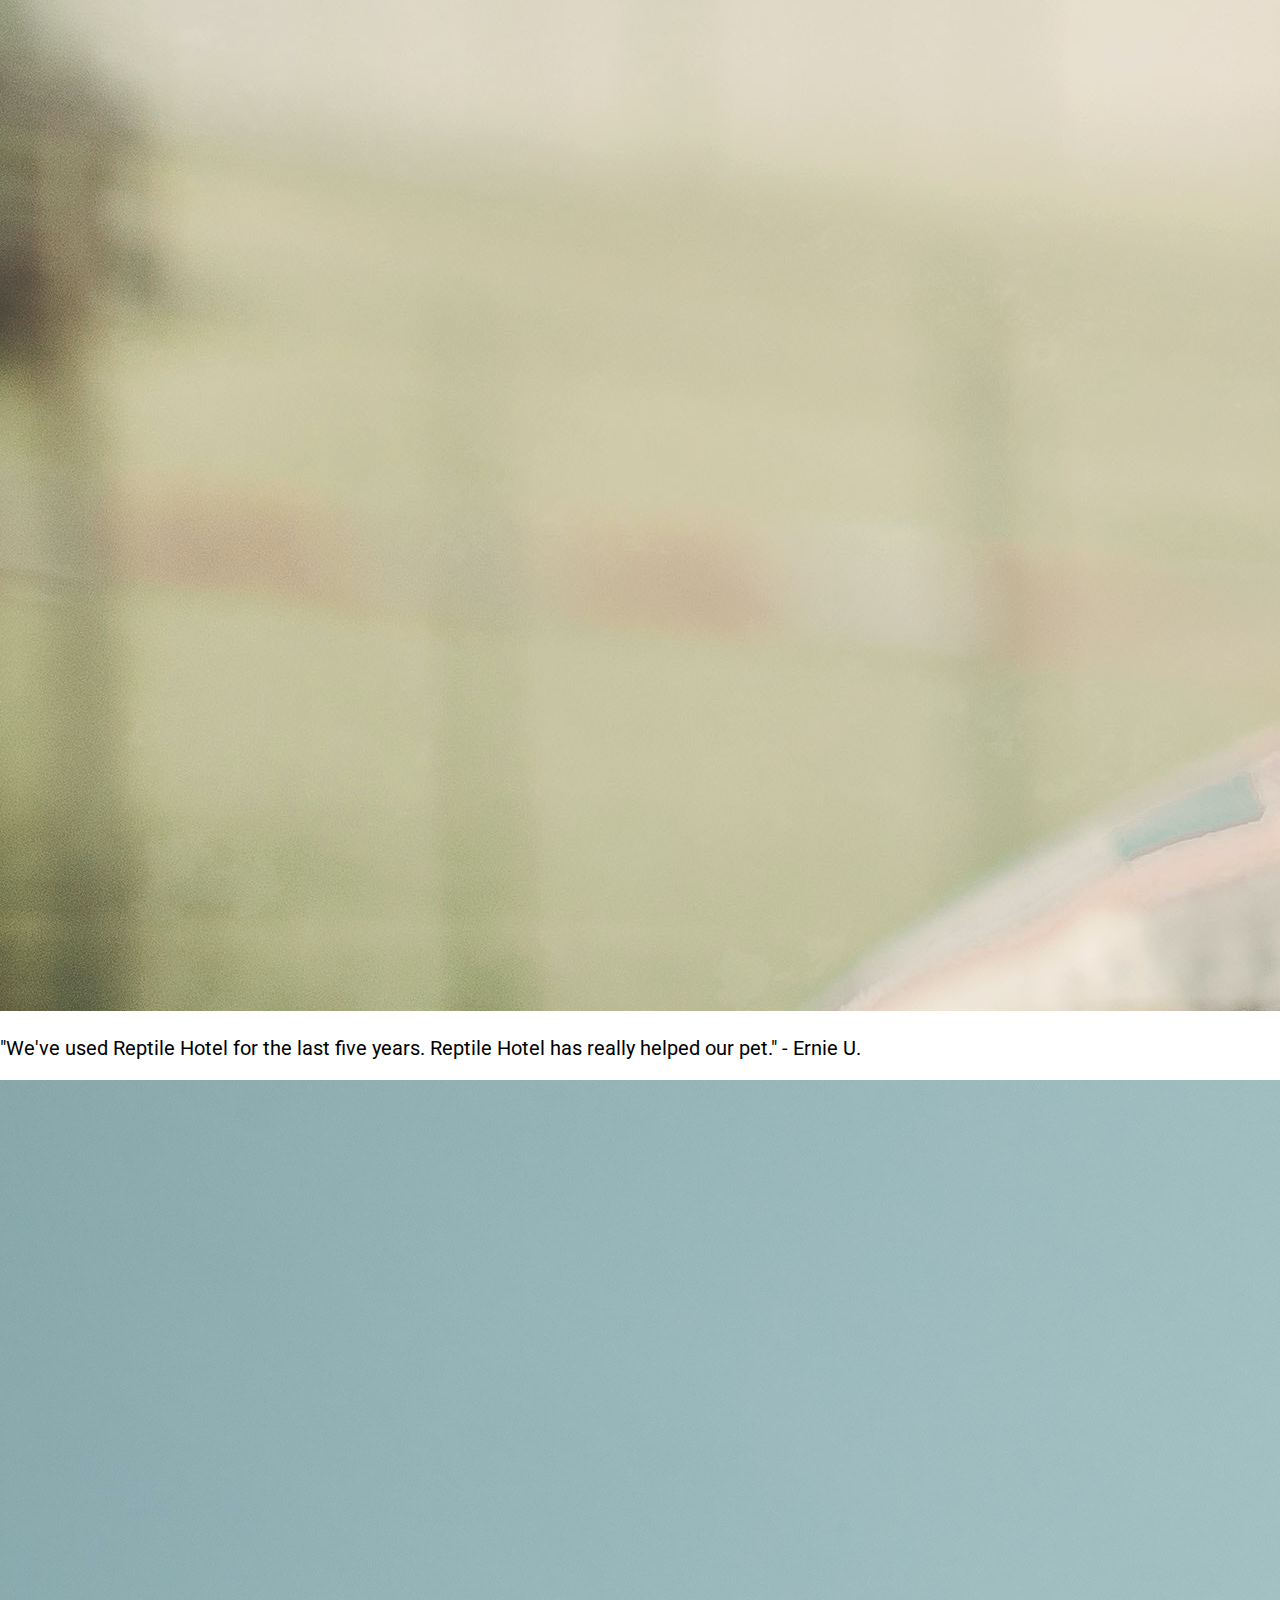
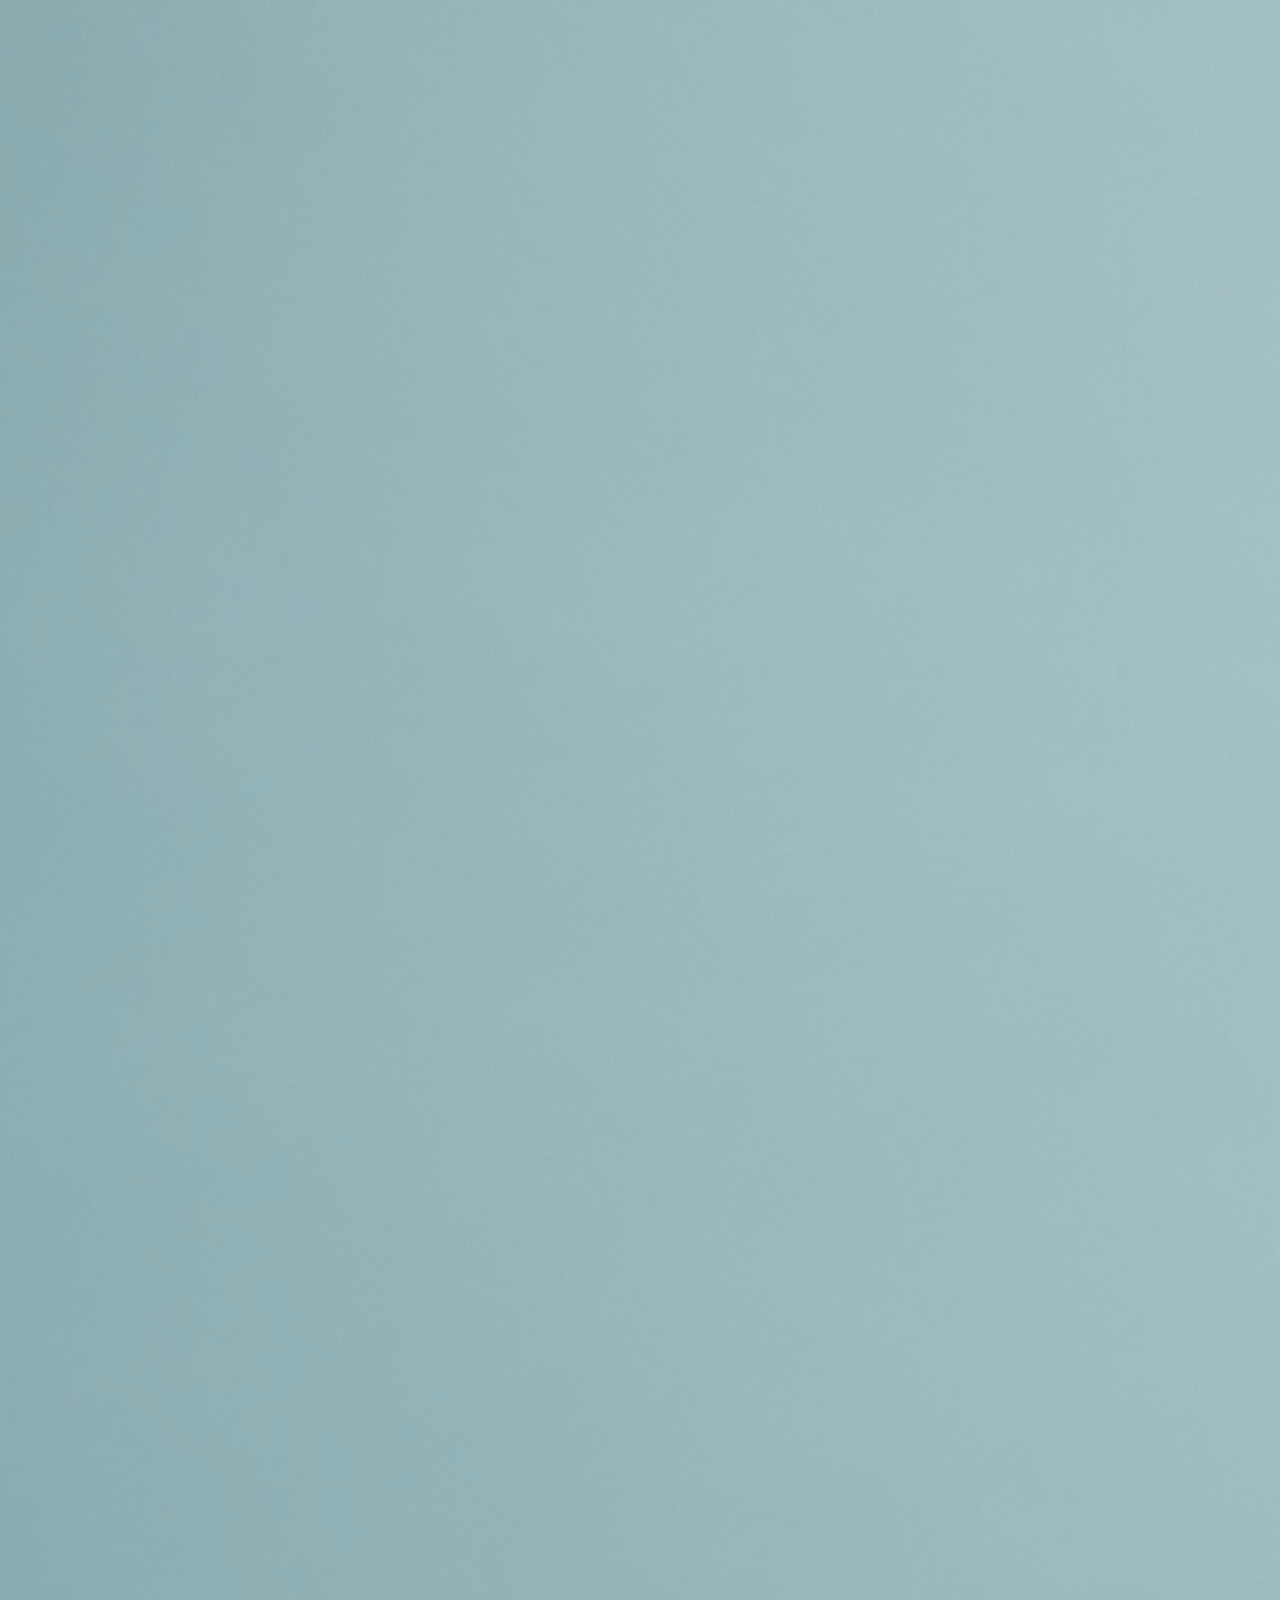
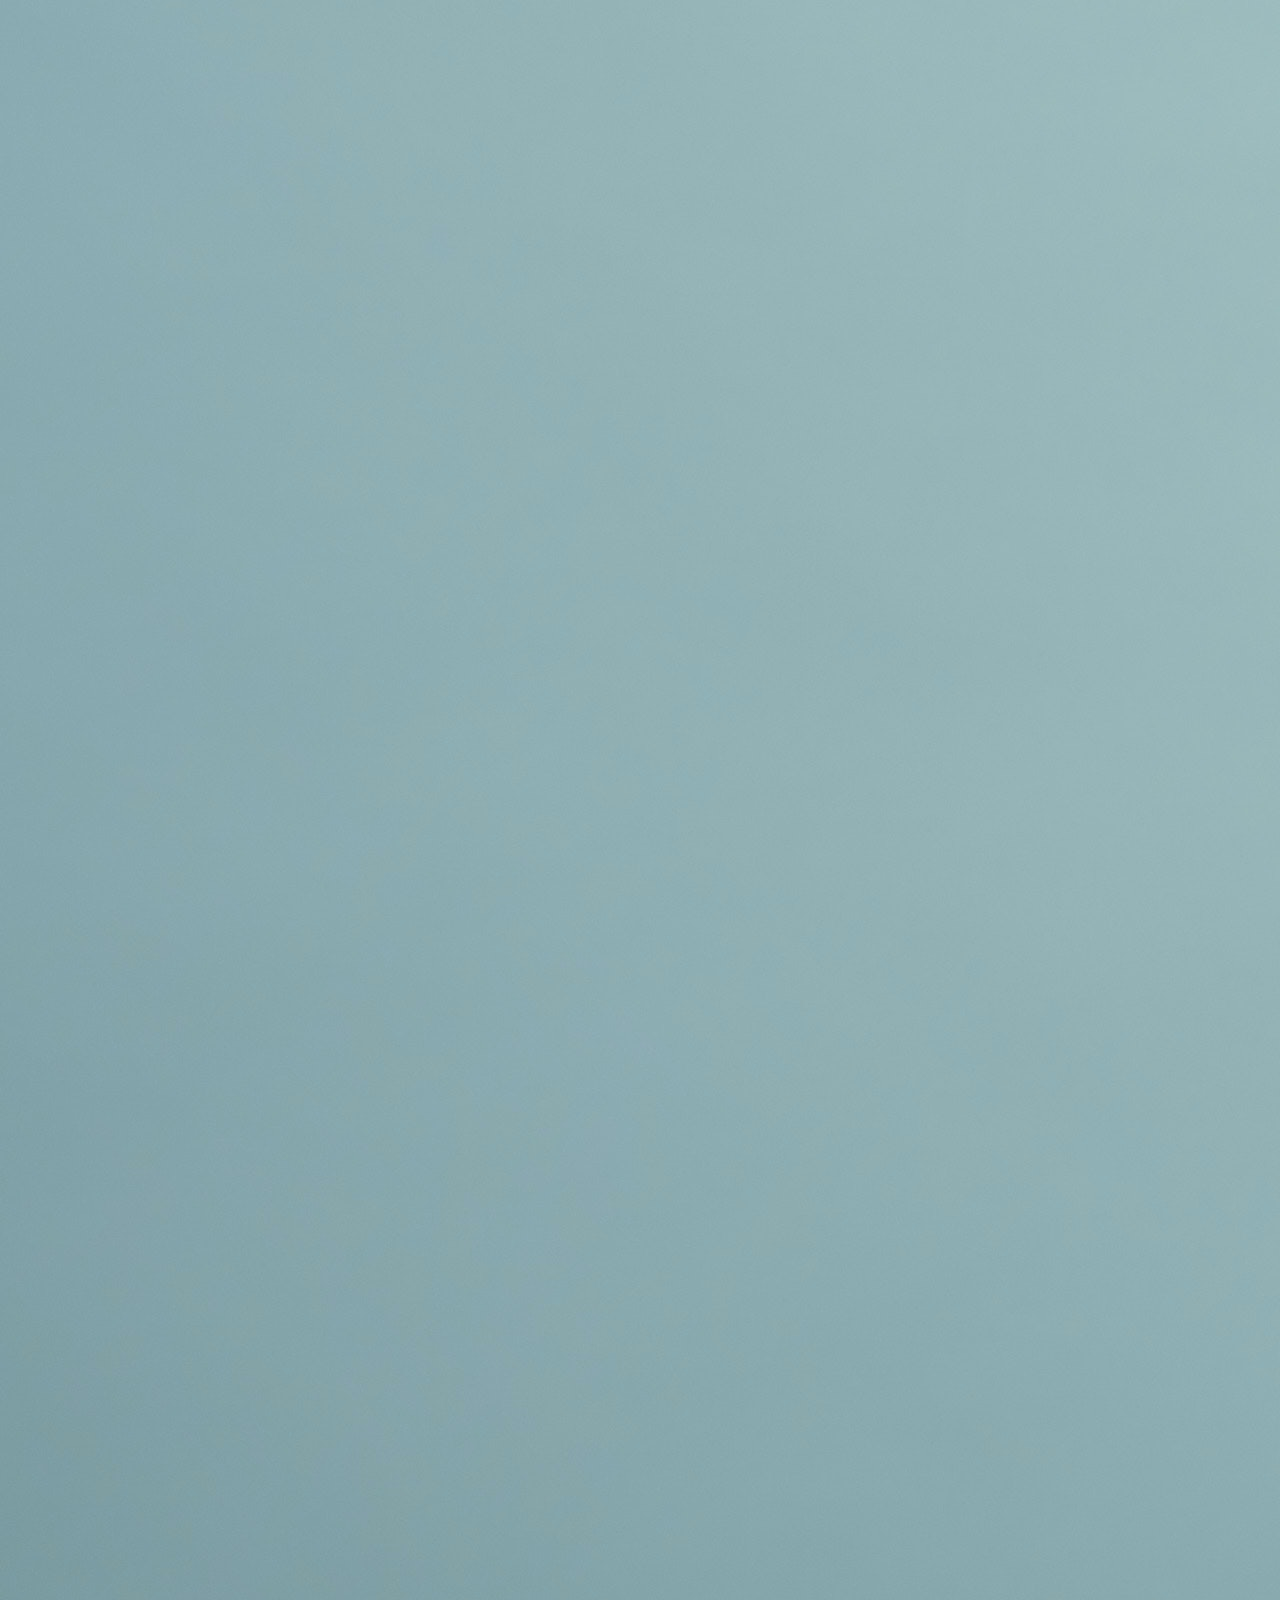
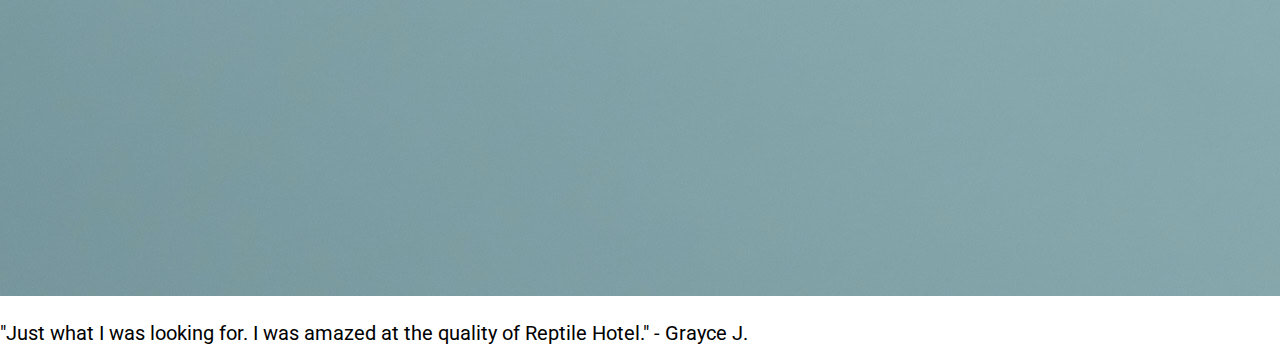
==== commit bd78a8ad: "Documentation updates" ====
--- a/index.html
+++ b/index.html
@@ -72,7 +72,7 @@
 	<!-- this Chevron is used to indicate more content below -->
 	<div class="chevron text-center"><i class=" fa fa-chevron-down" aria-hidden="true"></i></div>
 
-	<!--The history section of the website-->
+	<!--The company history section of the website-->
 	<section class="history ">
 		<div class="container-fluid">
 			<div class="row align-items-center">
@@ -102,6 +102,8 @@
 	</section>
 	<!-- this Chevron is used to indicate more content below -->
 	<div class="chevron text-center"><i class=" fa fa-chevron-down" aria-hidden="true"></i></div>
+
+
 	<!-- Services section -->
 	<section class="services-section">
 		<div class="container">
@@ -173,42 +175,51 @@
 				</div>
 			</div>
 			<div class="row">
-				<div id="review1" class="col mt-2 mr-2 rh-review-card align-middle">
-					<p class="text-justify text-right mt-3 hide">
-						"Thanks for the great service."
+				<div class="col-sm-12 col-md-6 mt-4 rh-review-card align-middle">
+					<img src="./assets/images/review1.jpg" alt="photo of male customer" class="rh-review-img">
+					<div class="overlay">
+						<p class="text-justify text-right mt-3 rh-review-text">
+							"Thanks for the great service." - Normie Y
+						</p>
+					</div>
+				</div>
+				<div class="col-sm-12 col-md-6 mt-4 rh-review-card">
+					<img src="./assets/images/review2.jpg" alt="photo of female customer" class="rh-review-img">
+					<div class="overlay">
+						<p class="text-justify text-right mt-3 rh-review-text">
+							"Your company is truly upstanding and is behind its product 100%."
+							- Cathleen E.
+						</p>
+					</div>
+
+				</div>
+			</div>
+			<div class="row">
+
+				<div class="col-sm-12 col-md-6 mt-2 rh-review-card">
+					<img src="./assets/images/review3.jpg" alt="photo of male customer" class="rh-review-img">
+					<div class="overlay">
+						<p class="text-justify text-right mt-3 rh-review-text">
+							"We've used Reptile Hotel for the last five years. Reptile Hotel has really helped our pet."
+							- Ernie U.
+
+						</p>
+					</div>
+				</div>
+
+				<div class="col-sm-12 col-md-6 mt-2  rh-review-card">
+					<img src="./assets/images/review4.jpg" alt="photo of female customer" class="rh-review-img">
+					<div class="overlay">
+					<p class="text-justify text-right mt-3 rh-review-text">
+						"Just what I was looking for. I was amazed at the quality of Reptile Hotel."
+						- Grayce J.
 
 					</p>
-					<h5 class="hide text-right">- Normie Y.</h5>
-
-				</div>
-
-				<div id="review2" class="col mt-2 rh-review-card align-middle">
-					<p class="text-justify text-right mt-3 hide">
-						"Thanks for the great service."
-					</p>
-
-					<h5 class="hide text-right">- Normie Y.</h5>
-				</div>
-			</div>
-			<div class="row">
-
-				<div id="review3" class="col mt-2 mr-2 rh-review-card align-middle">
-					<p class="text-justify text-right mt-3 hide">
-						"Thanks for the great service."
-
-					</p>
-					<h5 class="hide text-right">- Normie Y.</h5>
-				</div>
-
-				<div id="review4" class="col mt-2  rh-review-card align-bottom">
-						<p class="text-justify text-right mt-3 hide">
-							"Thanks for the great service."
-
-						</p>
-						<h5 class="hide text-right">- Normie Y.</h5>
-					</div>
-
-				</div>
+					</div>
+				</div>
+			</div>
+
+		</div>
 
 
 	</section>
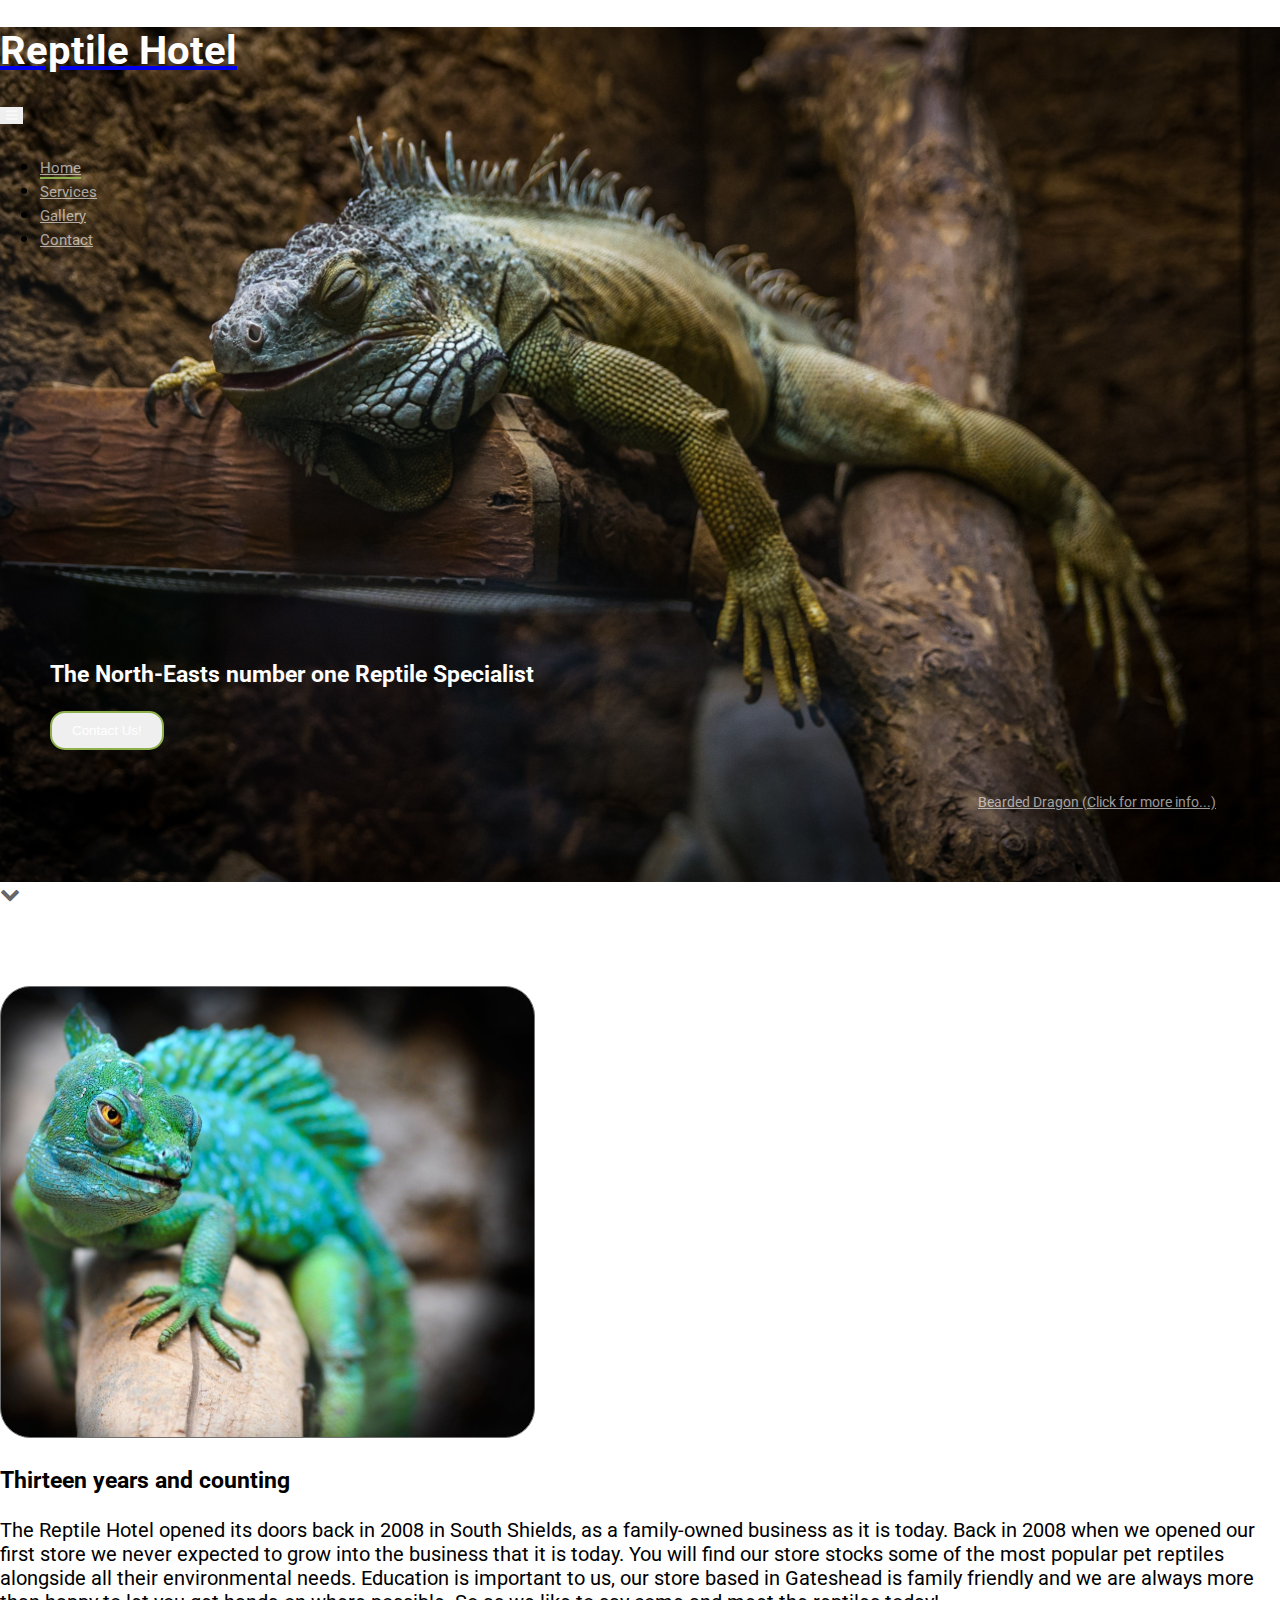
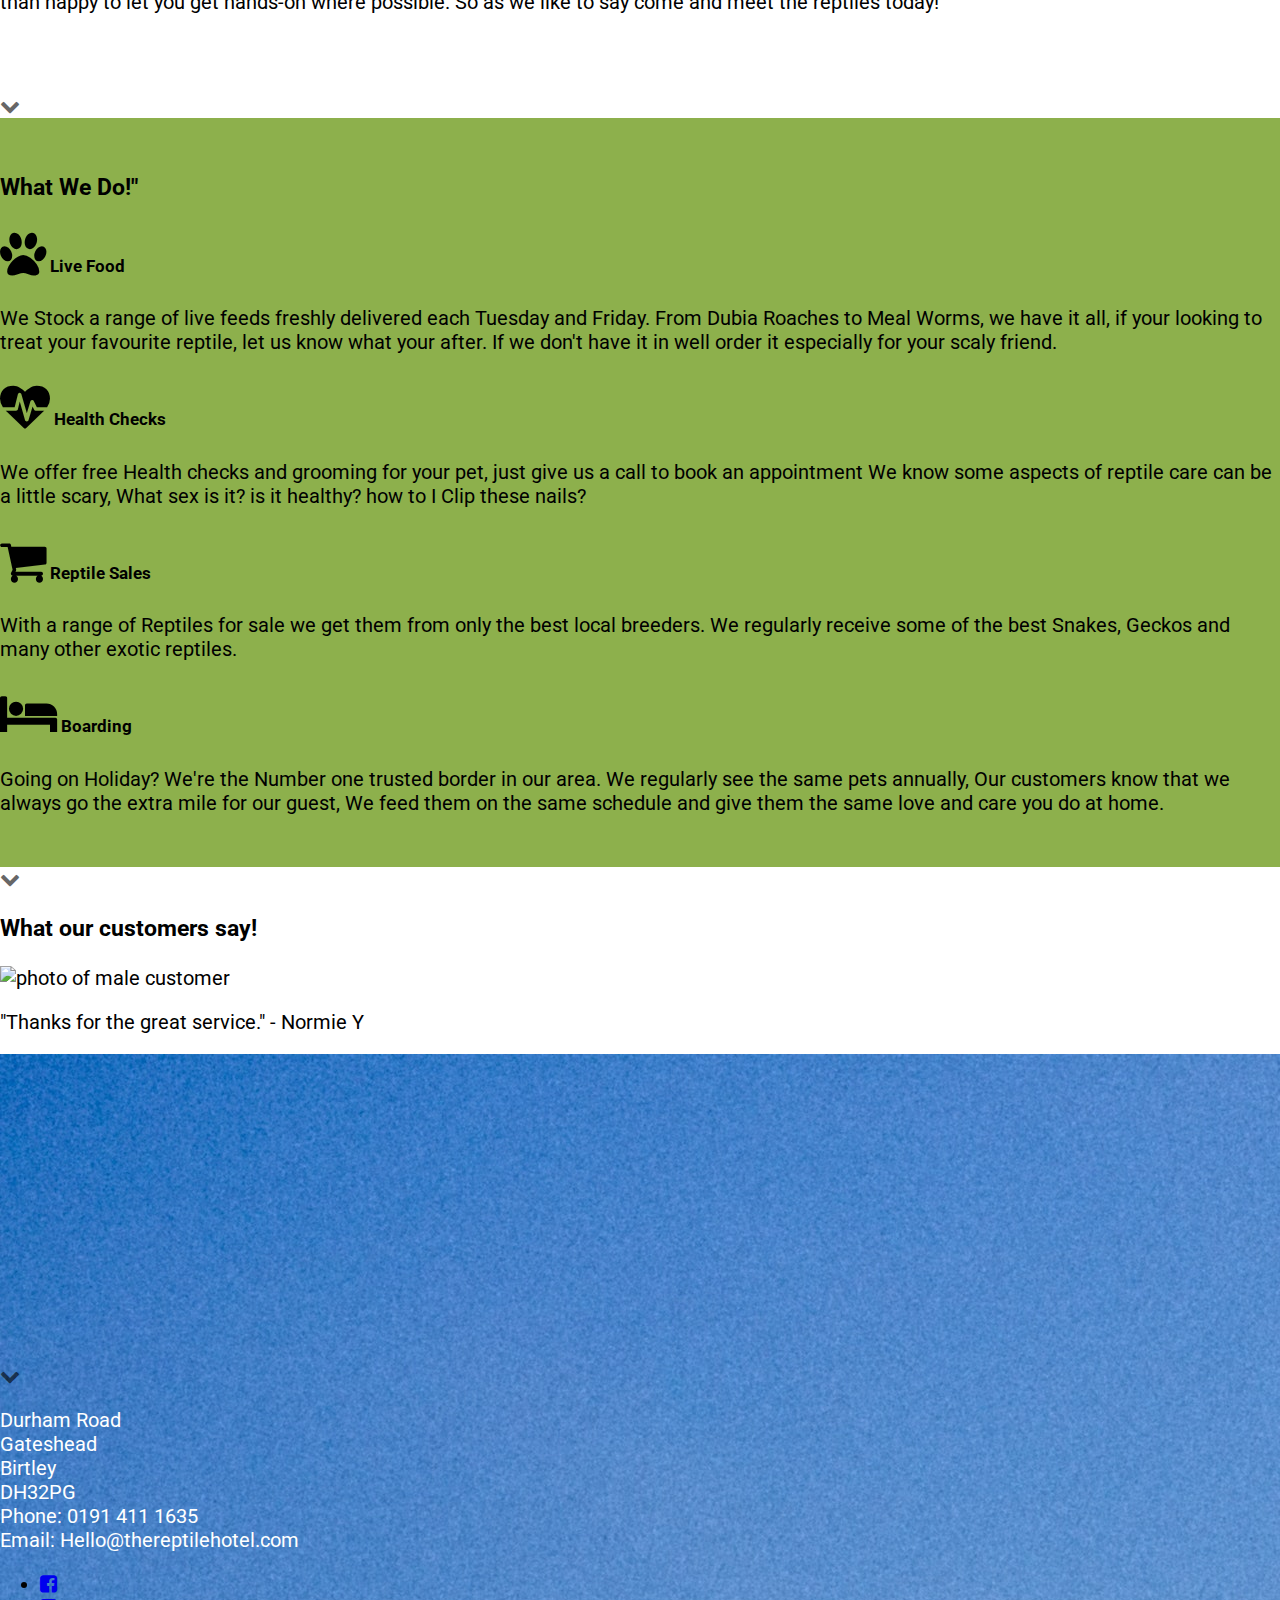
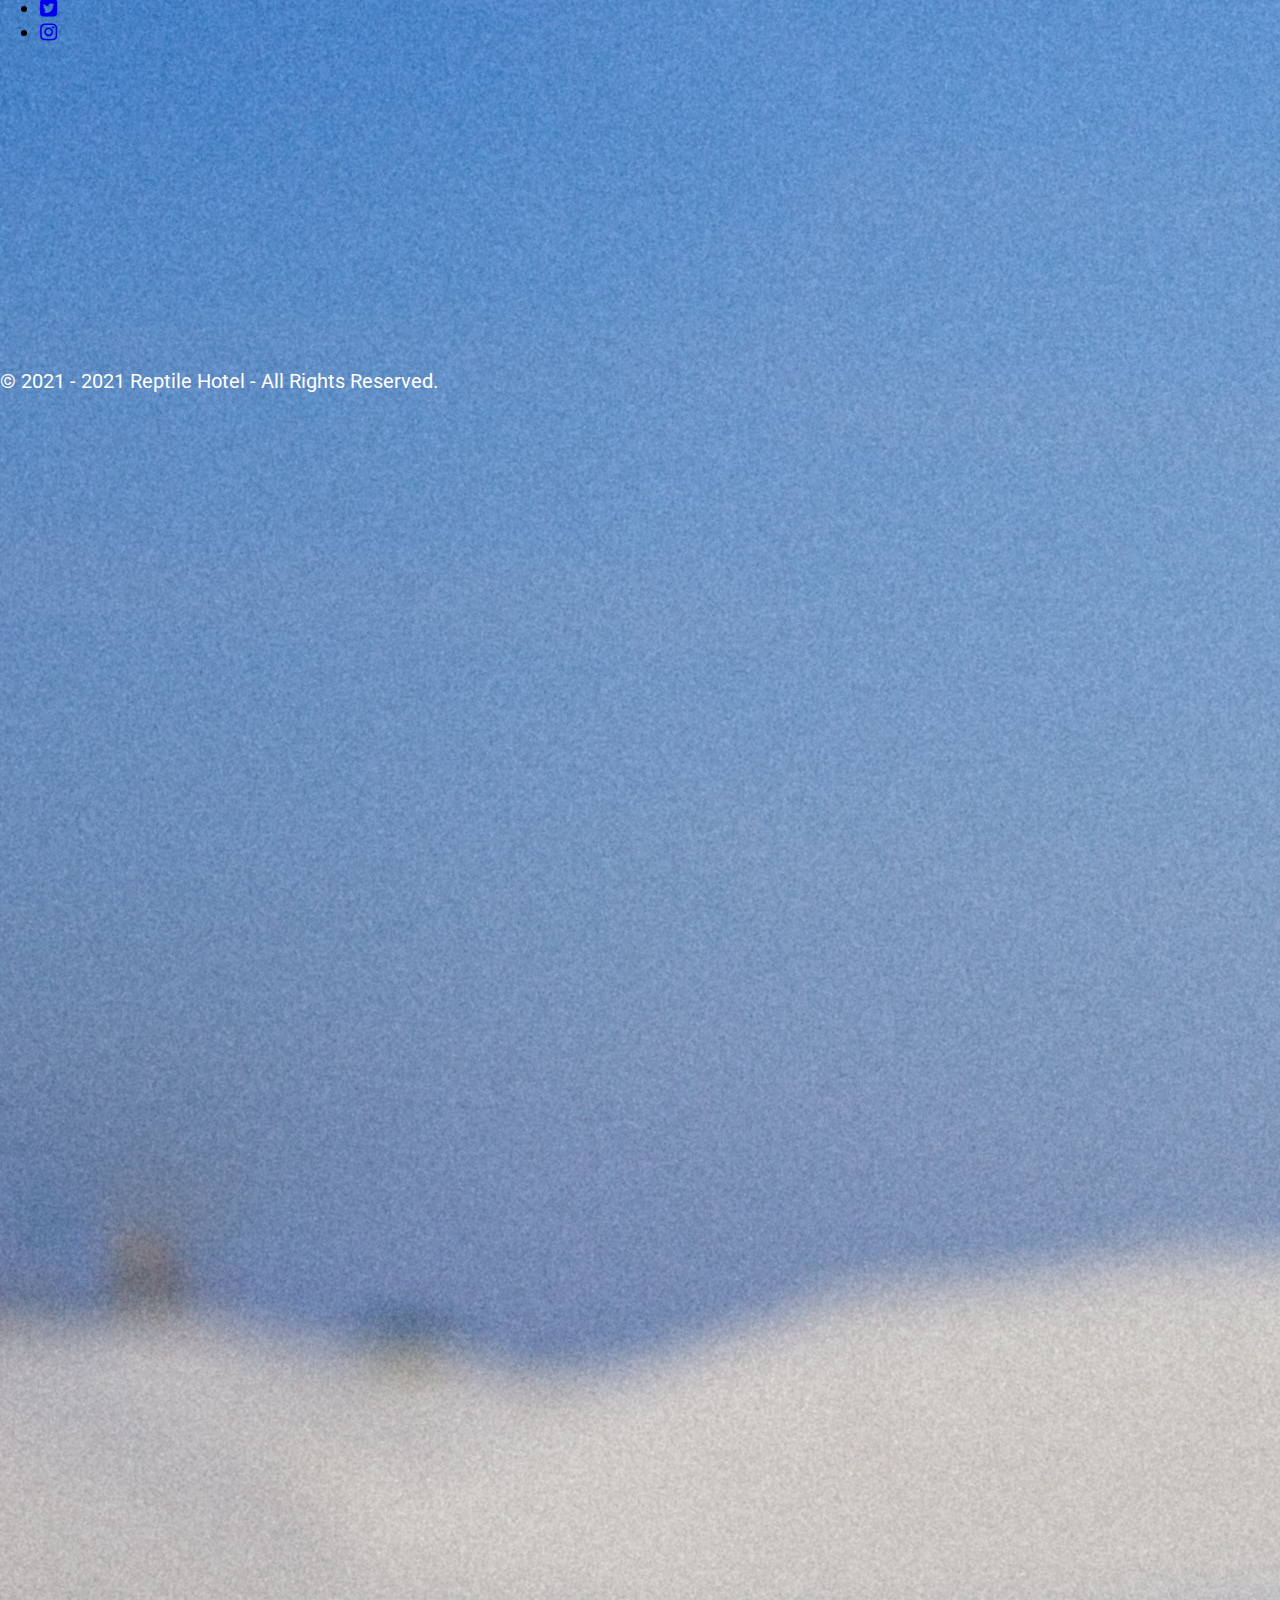
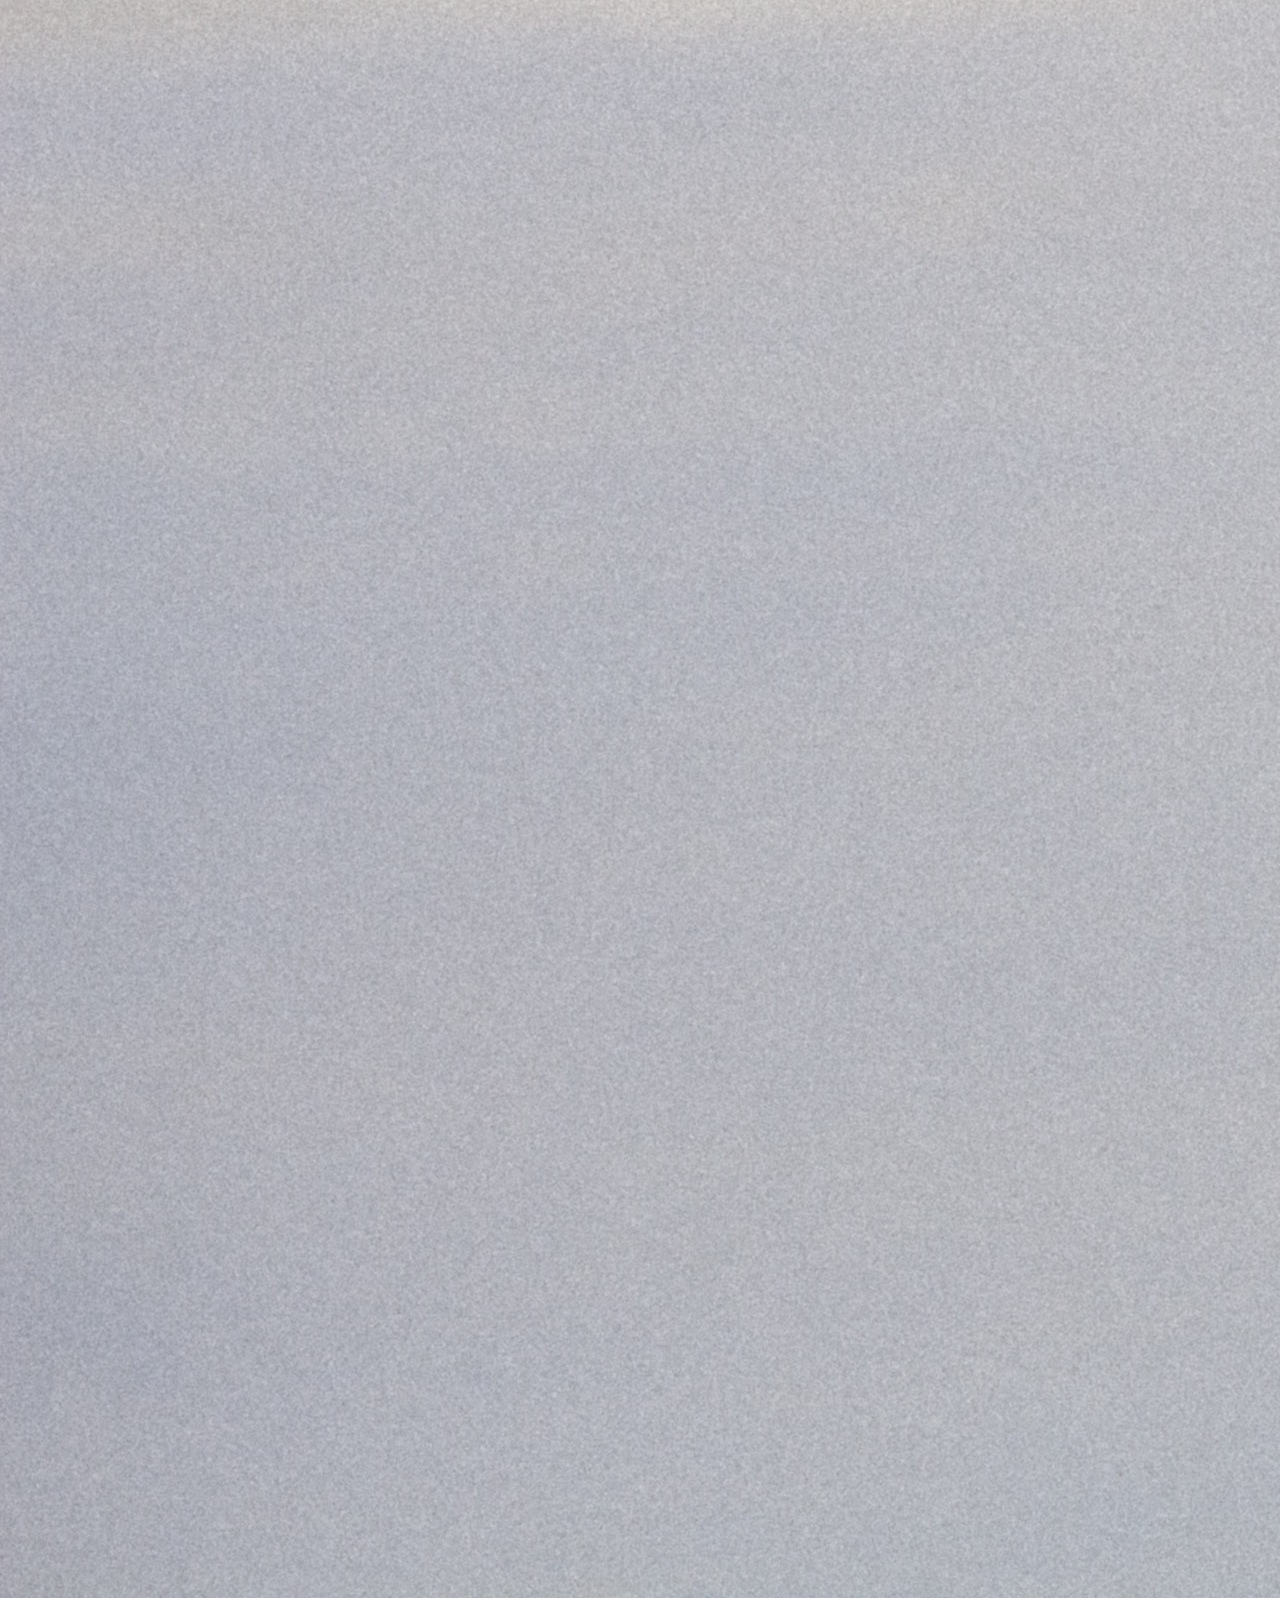
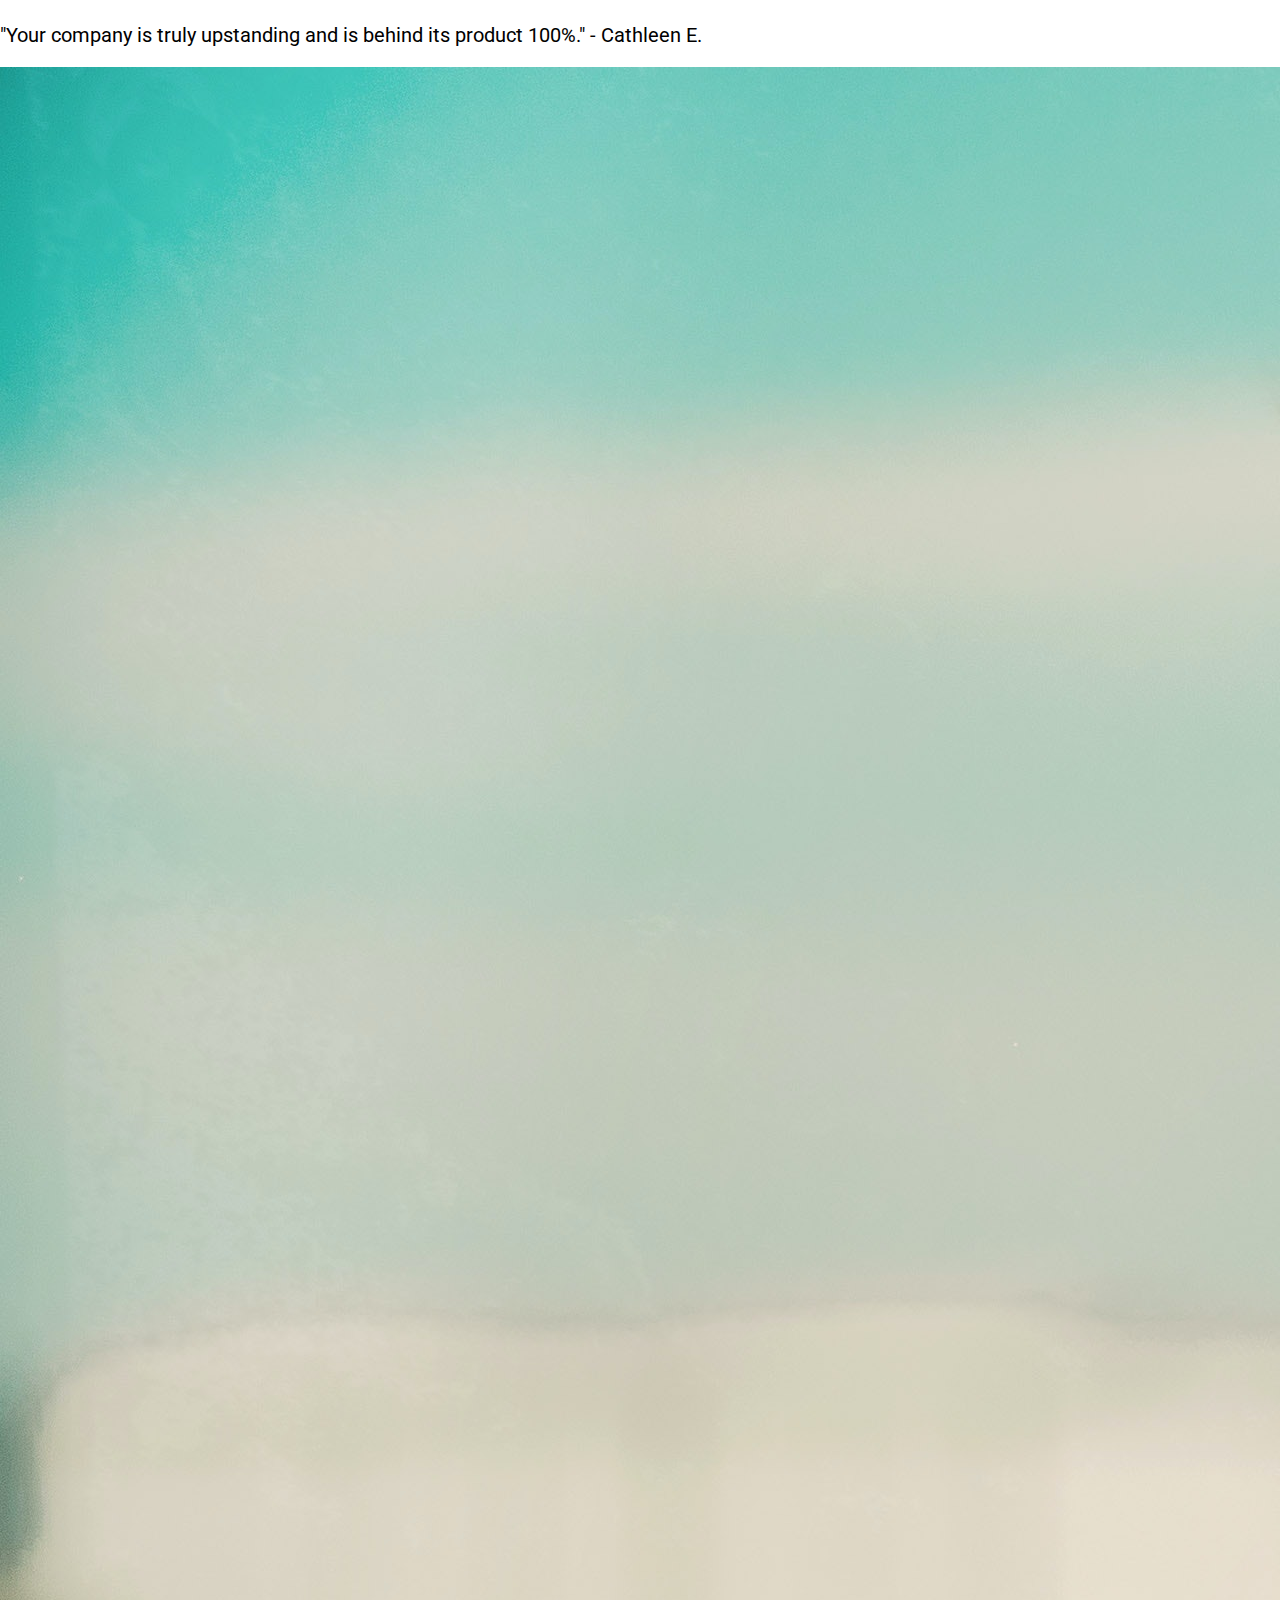
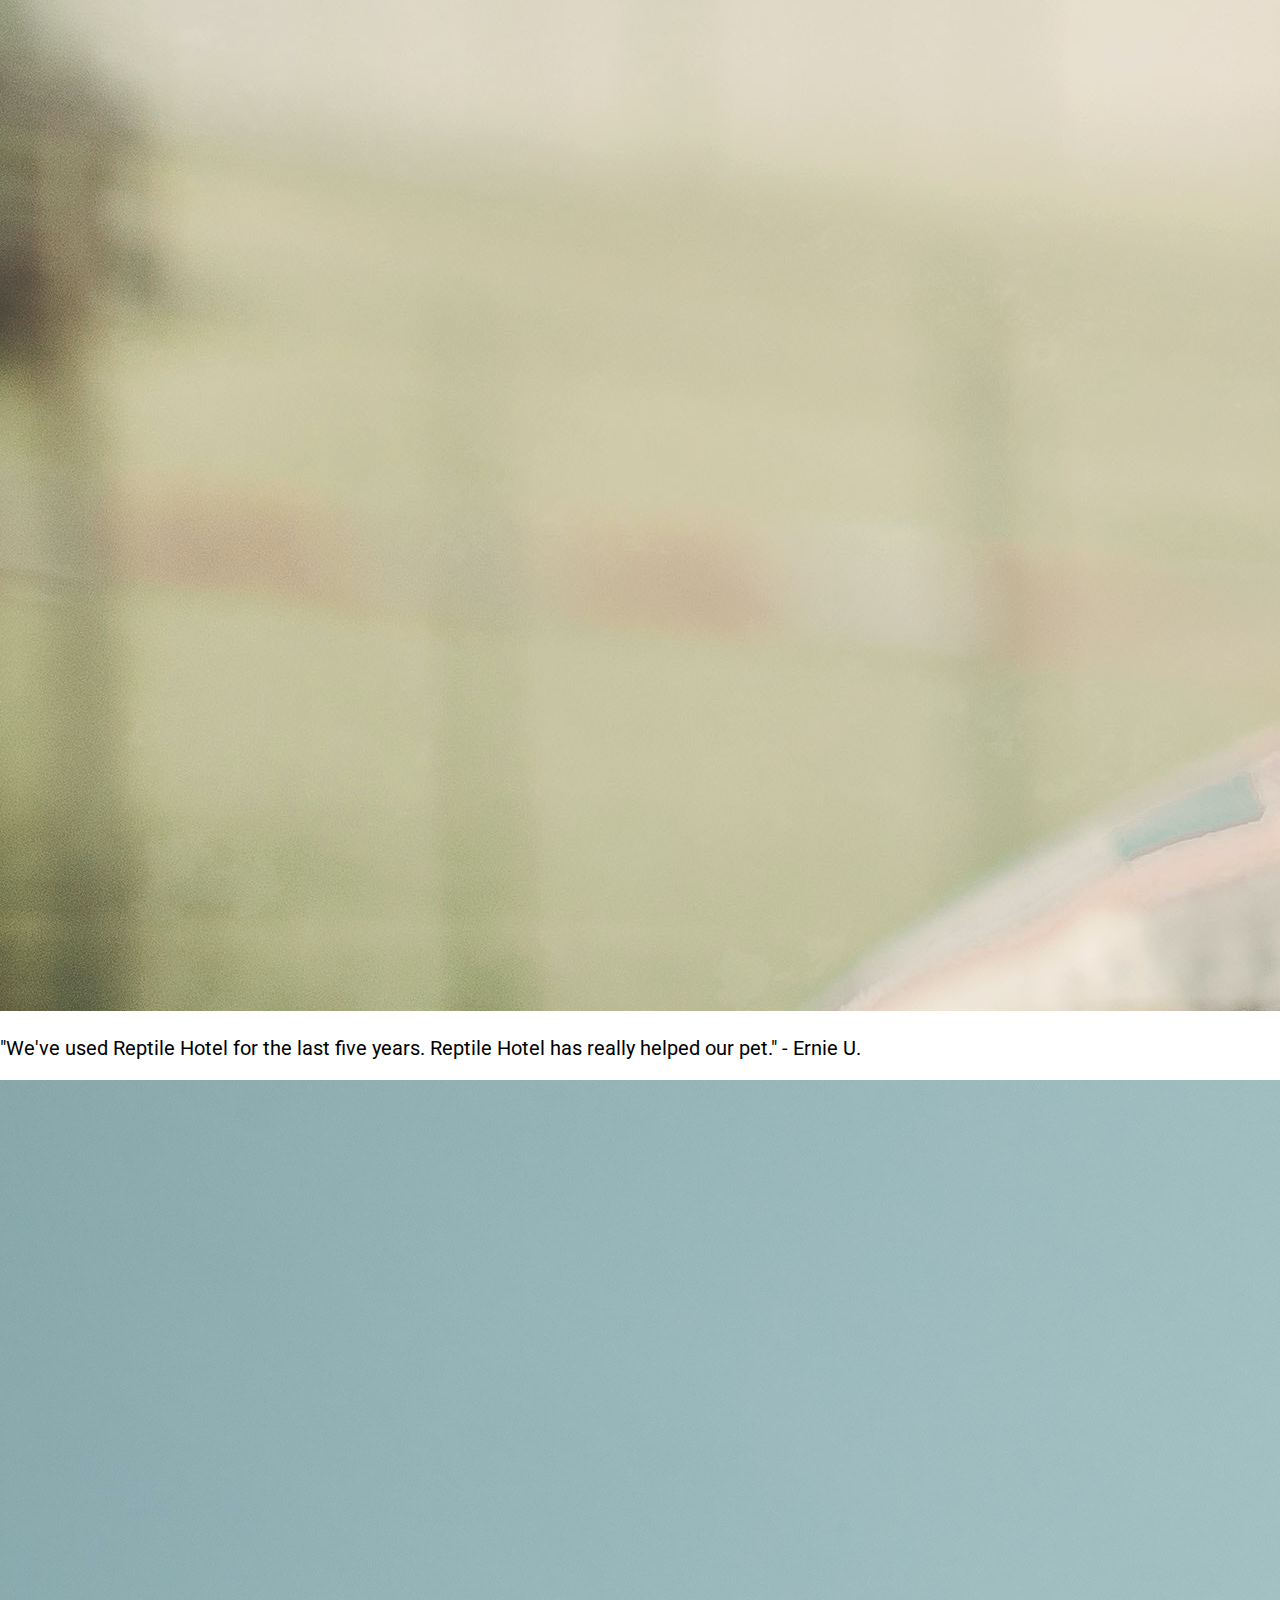
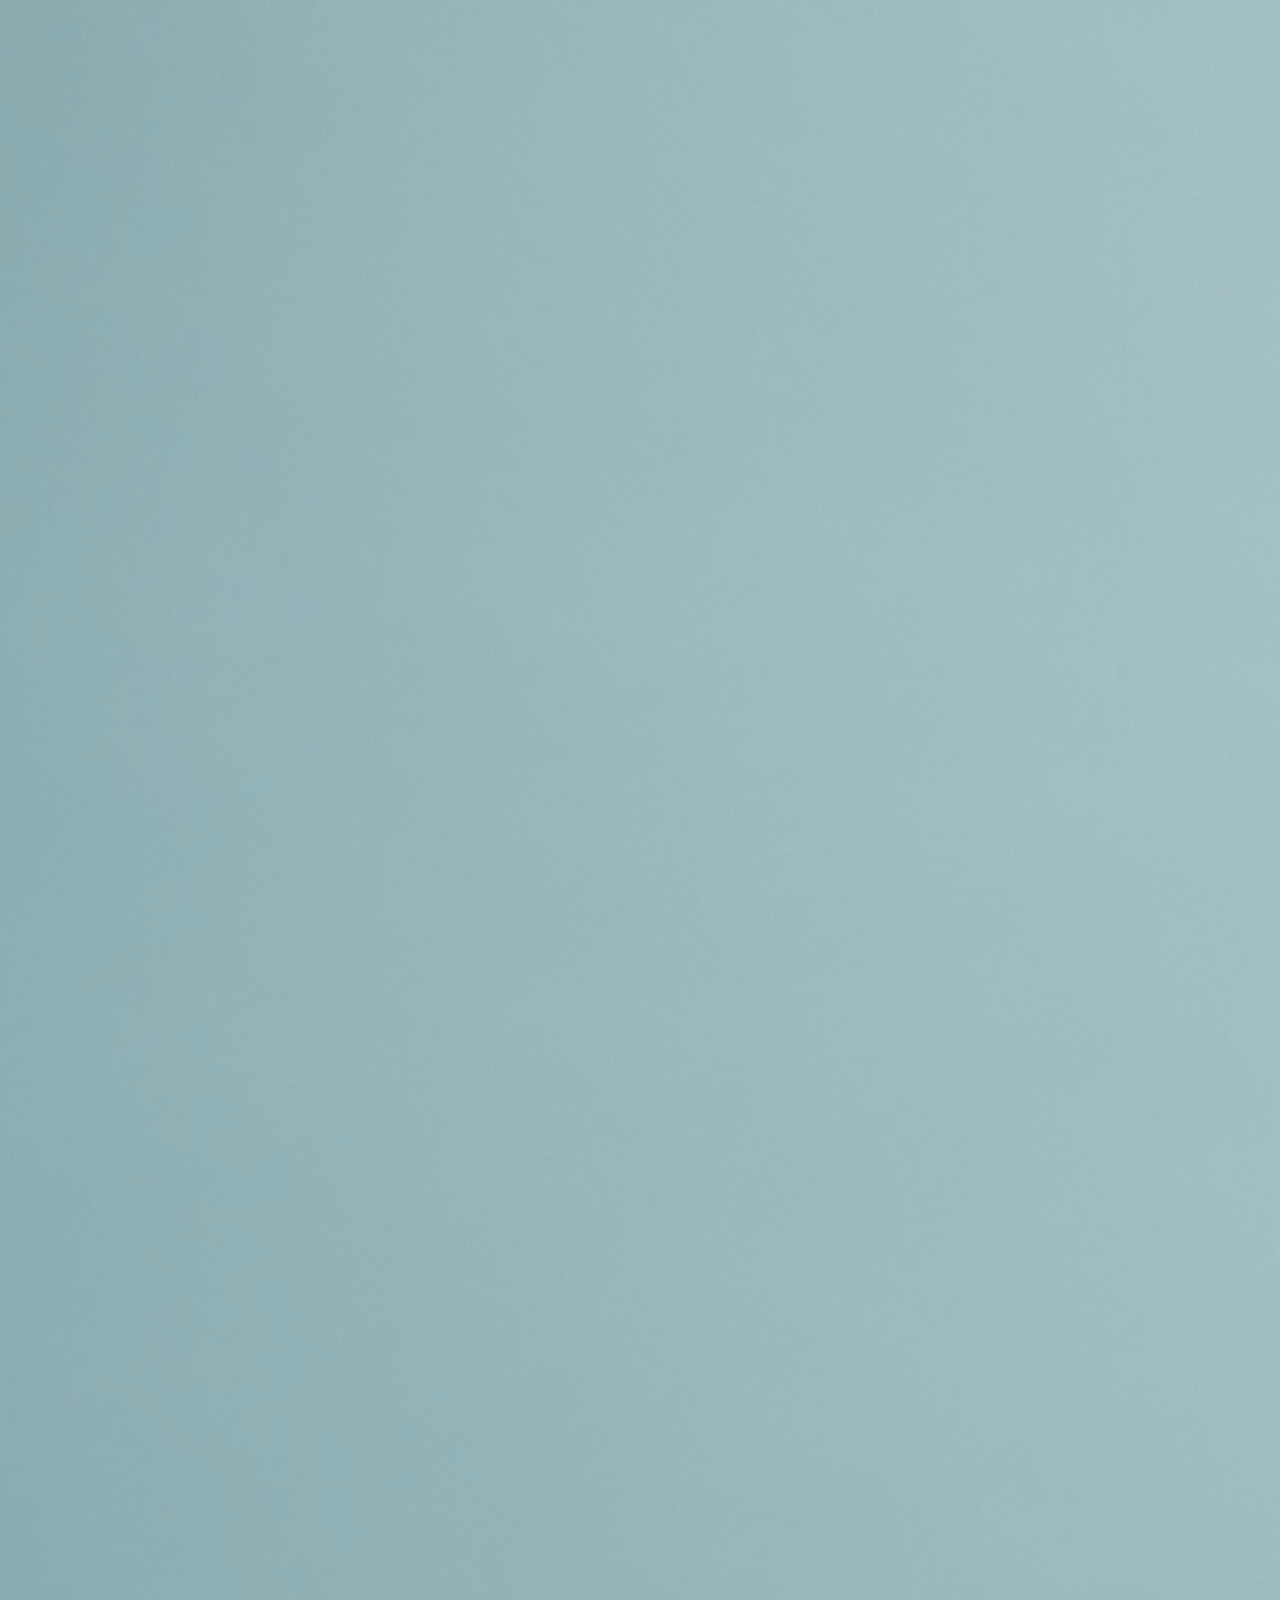
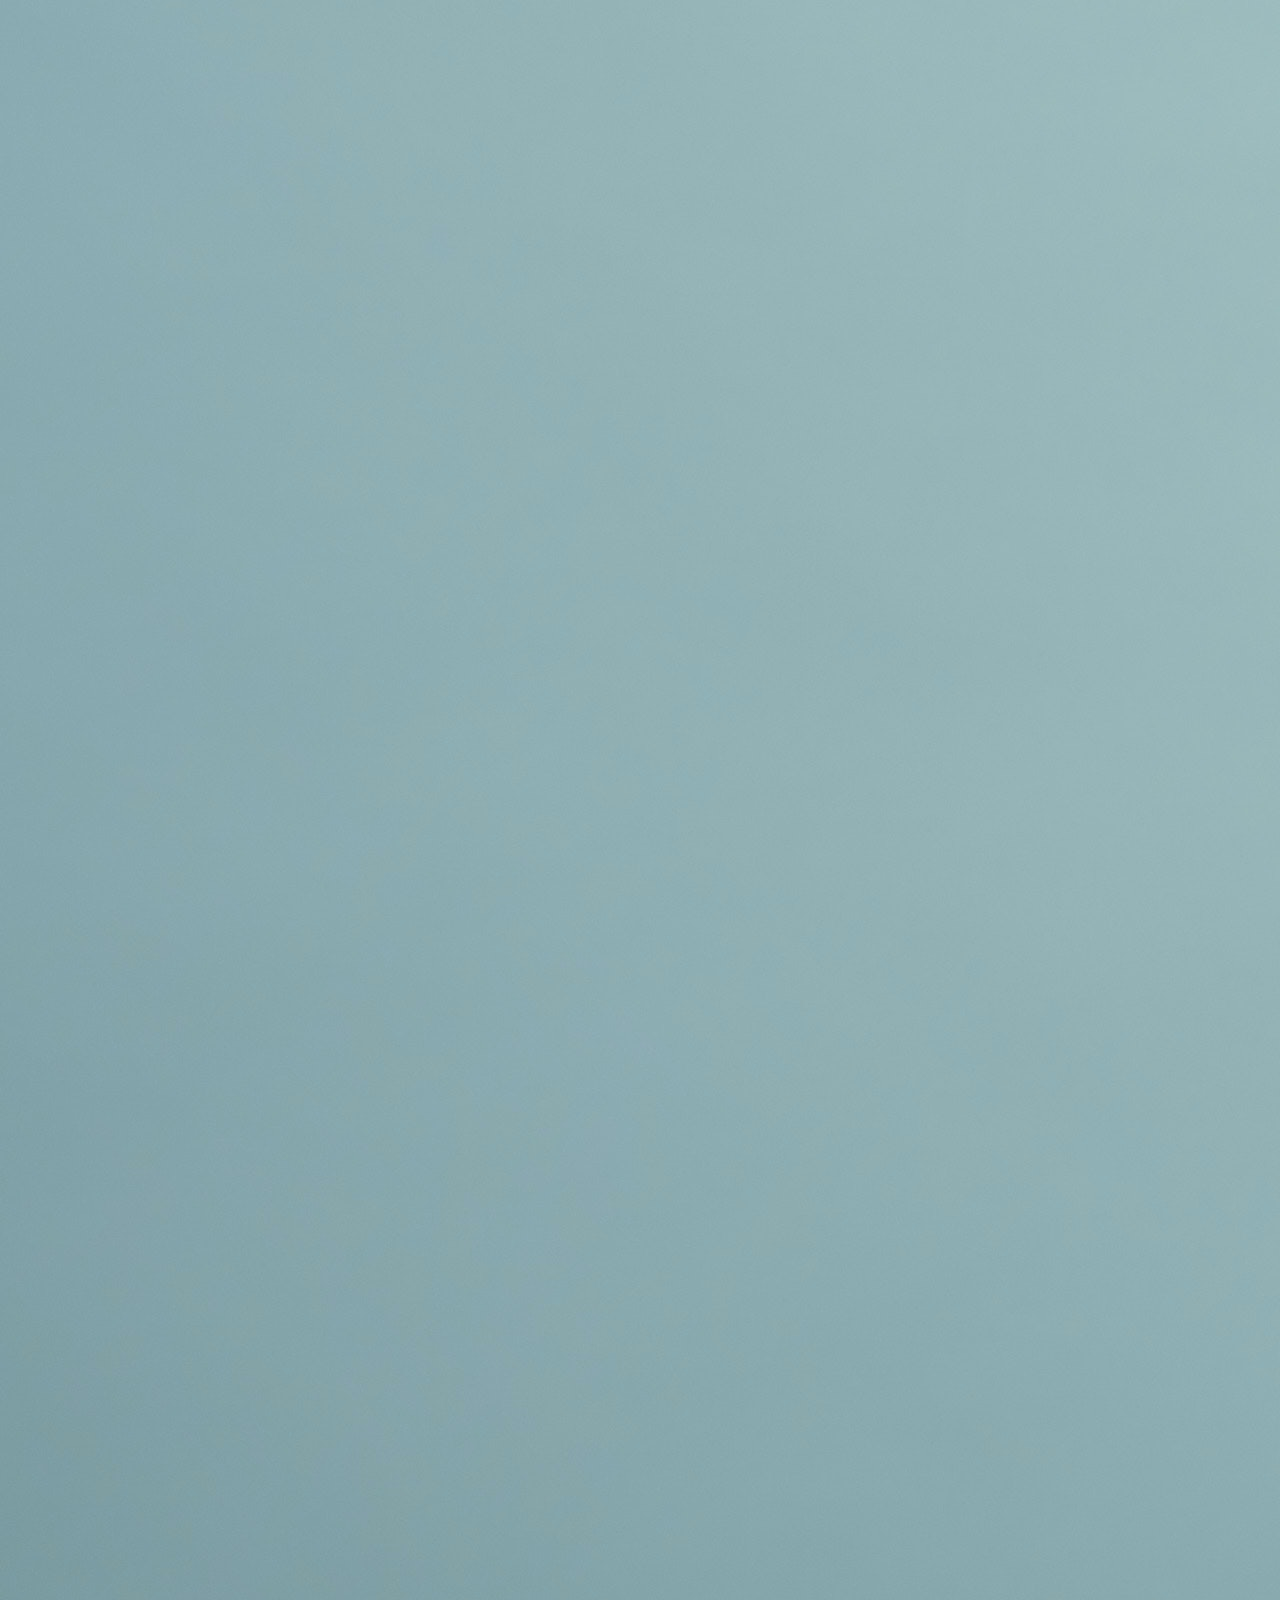
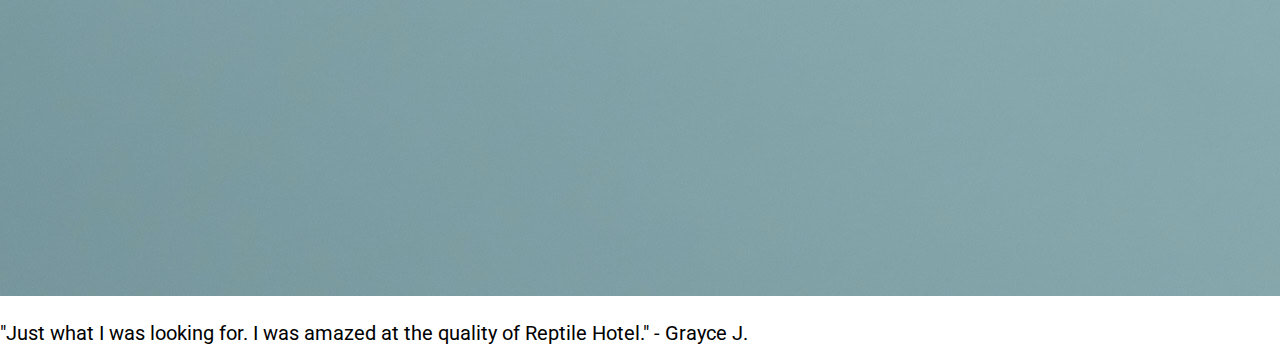
==== commit dee06b85: "Fixed some spacing issues" ====
--- a/index.html
+++ b/index.html
@@ -22,7 +22,7 @@
 				<div class="col col-xs-12">
 
 					<!-- NAV SECTION -->
-					<nav class="navbar navbar-dark navbar-expand-lg ">
+					<nav class="navbar navbar-dark navbar-expand-lg">
 						<a href="index.html" class="navbar-brand">
 							<h1 class="logo-text">Reptile Hotel</h1>
 						</a>
@@ -70,7 +70,7 @@
 
 
 	<!-- this Chevron is used to indicate more content below -->
-	<div class="chevron text-center"><i class=" fa fa-chevron-down" aria-hidden="true"></i></div>
+	<div class="chevron text-center"><i class=" fa fa-chevron-down mt-2 mb-4" aria-hidden="true"></i></div>
 
 	<!--The company history section of the website-->
 	<section class="history ">
@@ -101,7 +101,7 @@
 		</div>
 	</section>
 	<!-- this Chevron is used to indicate more content below -->
-	<div class="chevron text-center"><i class=" fa fa-chevron-down" aria-hidden="true"></i></div>
+	<div class="chevron text-center"><i class=" fa fa-chevron-down mt-2 mb-4" aria-hidden="true"></i></div>
 
 
 	<!-- Services section -->
@@ -165,13 +165,13 @@
 
 	<!--Customer Reviews-->
 	<!-- this Chevron is used to indicate more content below -->
-	<div class="chevron text-center"><i class=" fa fa-chevron-down" aria-hidden="true"></i></div>
+	<div class="chevron text-center"><i class=" fa fa-chevron-down mt-2 mb-4" aria-hidden="true"></i></div>
 
 	<section class="reviews-section">
 		<div class="container">
 			<div class="row">
 				<div class="col">
-					<h3 class="text-center mt-5">What our customers say!</h3>
+					<h3 class="text-center ">What our customers say!</h3>
 				</div>
 			</div>
 			<div class="row">
@@ -210,11 +210,11 @@
 				<div class="col-sm-12 col-md-6 mt-2  rh-review-card">
 					<img src="./assets/images/review4.jpg" alt="photo of female customer" class="rh-review-img">
 					<div class="overlay">
-					<p class="text-justify text-right mt-3 rh-review-text">
-						"Just what I was looking for. I was amazed at the quality of Reptile Hotel."
-						- Grayce J.
-
-					</p>
+						<p class="text-justify text-right mt-3 rh-review-text">
+							"Just what I was looking for. I was amazed at the quality of Reptile Hotel."
+							- Grayce J.
+
+						</p>
 					</div>
 				</div>
 			</div>
@@ -223,7 +223,59 @@
 
 
 	</section>
-	<footer>
+
+	<!-- this Chevron is used to indicate more content below -->
+	<div class="chevron text-center mt-3"><i class=" fa fa-chevron-down mt-2 mb-4" aria-hidden="true"></i></div>
+	<!-- PAGE FOOTER -->
+	<footer class="footsection  text-center">
+		<div class="container">
+			<div class="row">
+				<div class="col-sm-12 col-md-4 align-middle rh-text">
+					<span>
+						<p>Durham Road <br>
+							Gateshead <br>
+							Birtley <br>
+							DH32PG
+							<br>
+							Phone: 0191 411 1635
+							<br>
+							Email: Hello@thereptilehotel.com
+						</p>
+					</span>
+				</div>
+				<div class="col-sm-12 col-md-2">
+
+					<ul class="rh-social-list">
+						<li>
+							<a href="https://www.facebook.com/reptilehotel" target="_blank">
+								<i class="fa fa-facebook-square" aria-hidden="true"></i>
+							</a>
+						</li>
+						<li>
+							<a href="https://twitter.com/?lang=en-gb" target="_blank">
+								<i class="fa fa-twitter-square" aria-hidden="true"></i>
+							</a>
+						</li>
+						<li>
+							<a href="https://www.instagram.com/thereptilehotel/" target="_blank">
+								<i class="fa fa-instagram" aria-hidden="true"></i>
+							</a>
+						</li>
+					</ul>
+
+				</div>
+				<div class="col-sm-12 col-md-6">
+					<iframe
+						src="https://www.google.com/maps/embed?pb=!1m18!1m12!1m3!1d2294.5030307711813!2d-1.5795641839788124!3d54.89409266535542!2m3!1f0!2f0!3f0!3m2!1i1024!2i768!4f13.1!3m3!1m2!1s0x487e7bbaf4906b17%3A0xae767782270106f9!2sThe%20Reptile%20Hotel!5e0!3m2!1sen!2suk!4v1614683039828!5m2!1sen!2suk"
+						width="400" height="300" style="border:0;" allowfullscreen="" loading="lazy"></iframe>
+				</div>
+			</div>
+			<div class="row ">
+				<div class="col-sm-12 rh-text mt-2">
+					<div class="copyright">© 2021 - 2021 Reptile Hotel - All Rights Reserved.</div>
+				</div>
+			</div>
+		</div>
 
 
 	</footer>
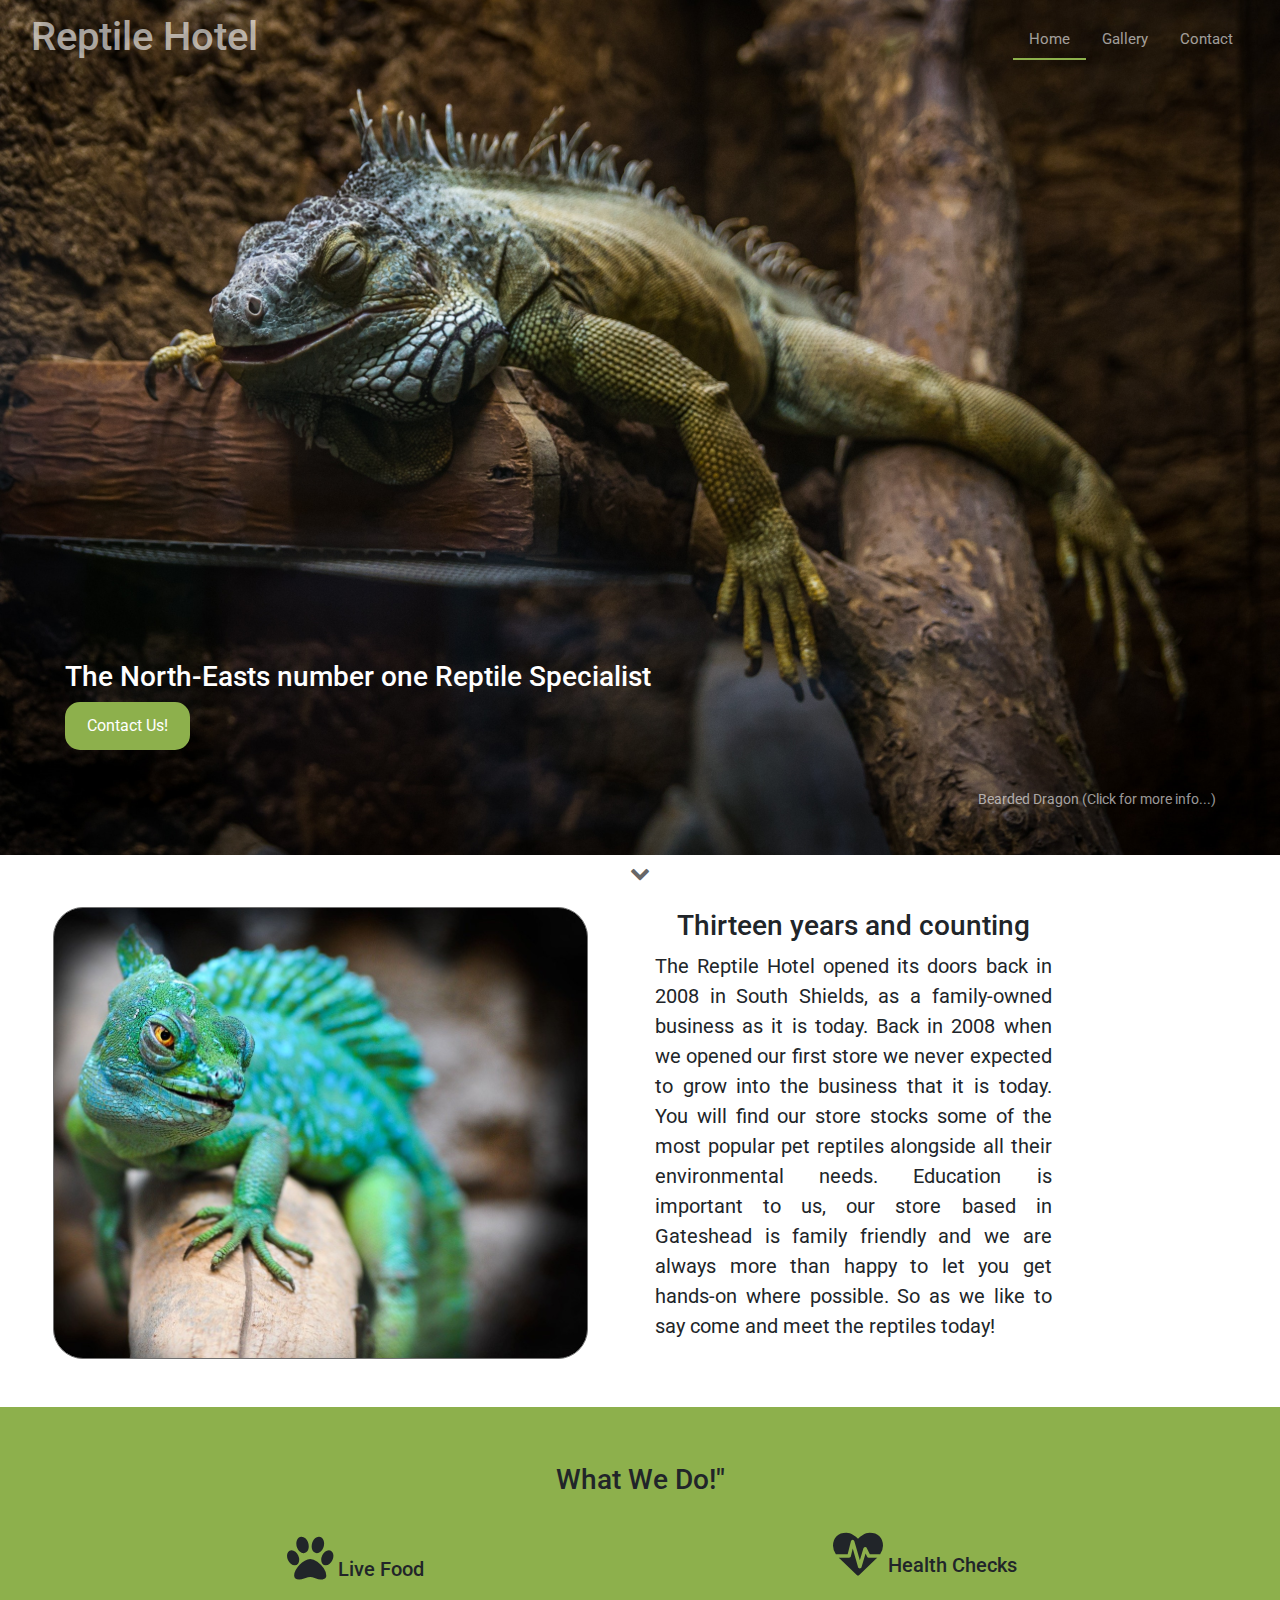
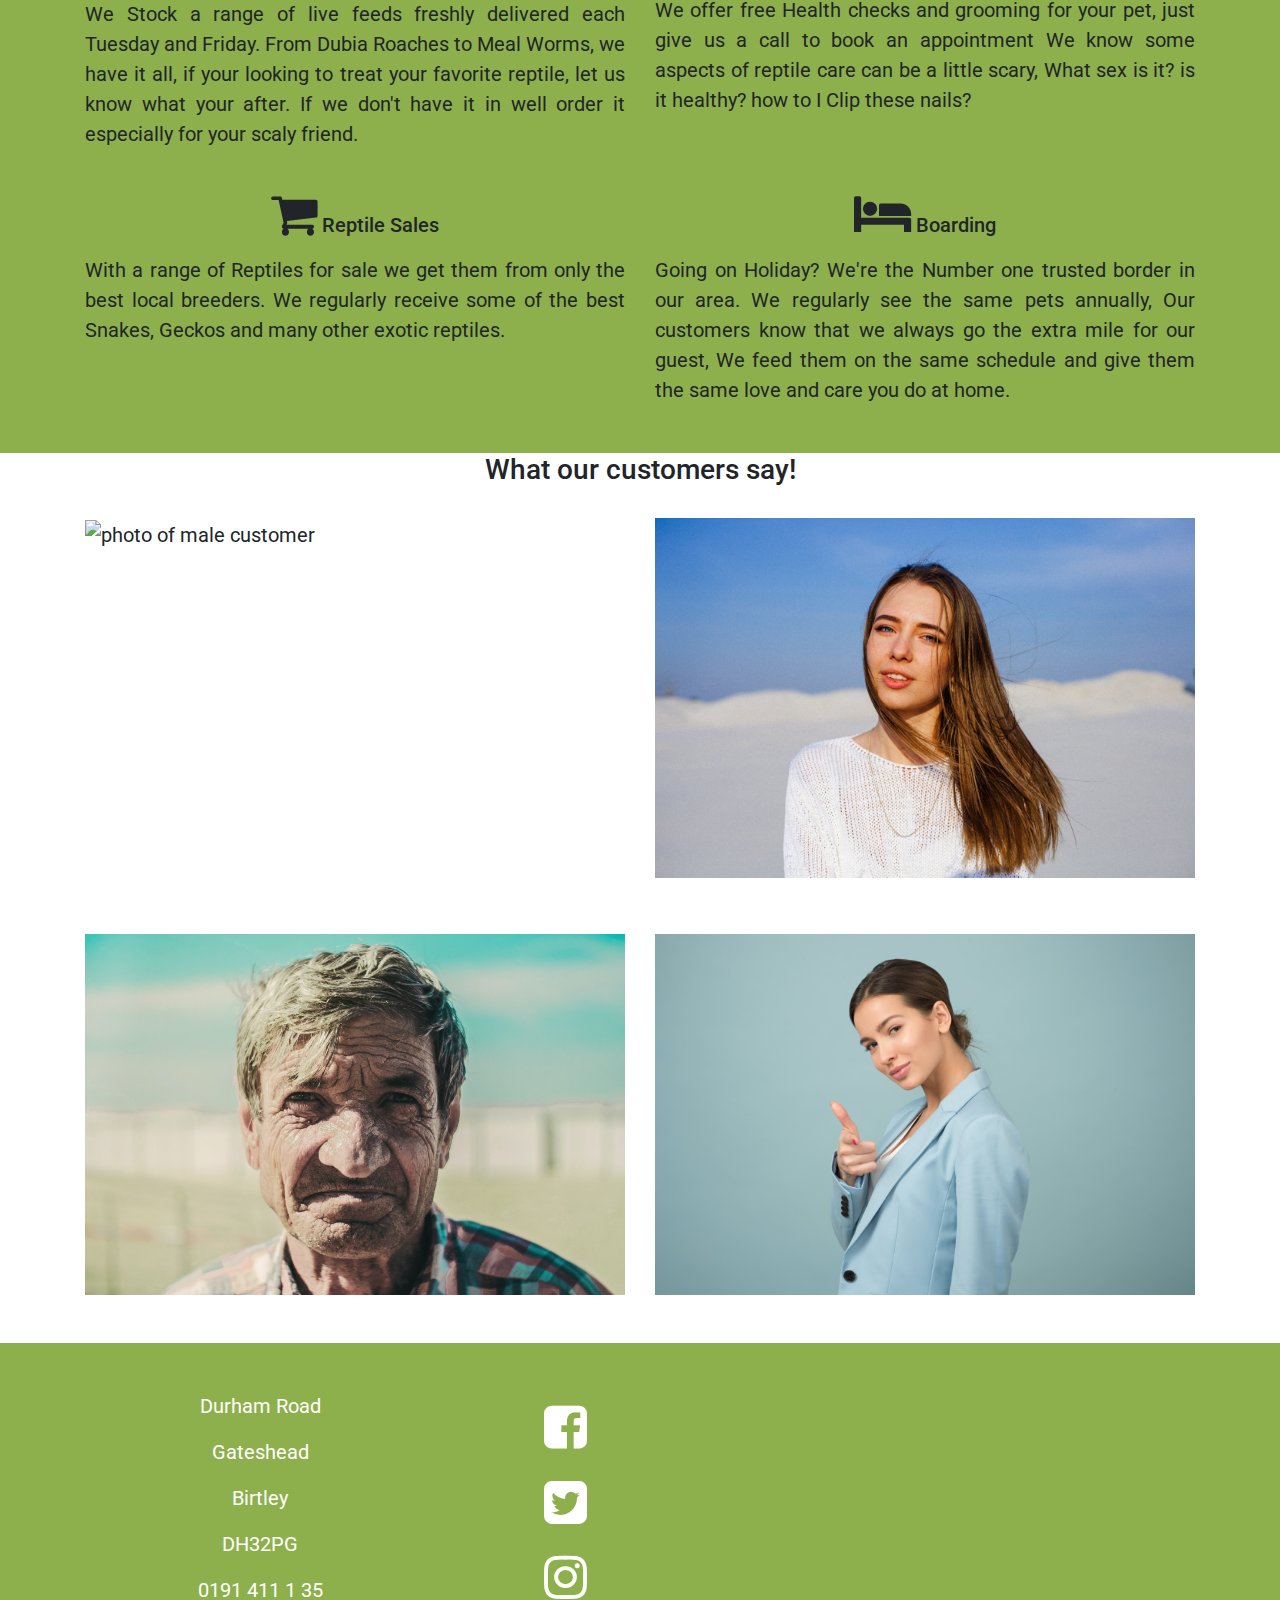
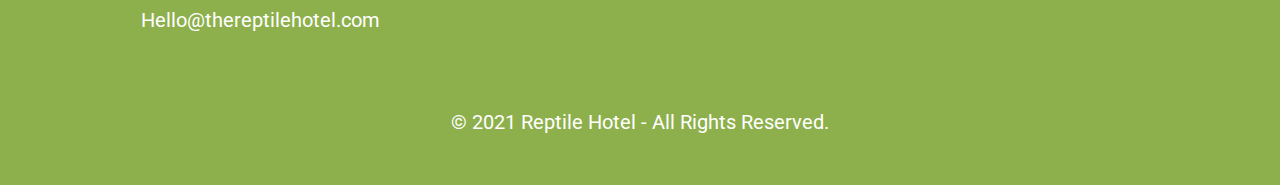
==== commit 4edb5ff9: "Worked on contact page" ====
--- a/index.html
+++ b/index.html
@@ -1,298 +1,406 @@
 <!DOCTYPE html>
 <html lang="en">
-
-<head>
-	<meta charset="UTF-8" />
-	<meta http-equiv="X-UA-Compatible" content="IE=edge" />
-	<meta name="viewport" content="width=device-width, initial-scale=1.0" />
-	<link rel="stylesheet" href="https://cdn.jsdelivr.net/npm/bootstrap@4.6.0/dist/css/bootstrap.min.css"
-		integrity="sha384-B0vP5xmATw1+K9KRQjQERJvTumQW0nPEzvF6L/Z6nronJ3oUOFUFpCjEUQouq2+l" crossorigin="anonymous" />
-	<link rel="stylesheet" href="https://stackpath.bootstrapcdn.com/font-awesome/4.7.0/css/font-awesome.min.css"
-		integrity="sha384-wvfXpqpZZVQGK6TAh5PVlGOfQNHSoD2xbE+QkPxCAFlNEevoEH3Sl0sibVcOQVnN" crossorigin="anonymous" />
-	<link rel="stylesheet" href="assets/css/style.css" />
-	<title>Reptile Hotel</title>
-</head>
-
-<body>
-
-	<!-- HEADER ELEMENT  the header is collapsible using Boot strap 4-->
-	<header>
-		<div class="container-fluid header-img">
-			<div class="row">
-				<div class="col col-xs-12">
-
-					<!-- NAV SECTION -->
-					<nav class="navbar navbar-dark navbar-expand-lg">
-						<a href="index.html" class="navbar-brand">
-							<h1 class="logo-text">Reptile Hotel</h1>
-						</a>
-						<button class="navbar-toggler ml-auto collapsed" type="button" data-toggle="collapse"
-							data-target="#navbarNavDropdown" aria-controls="navbarNavDropdown" aria-expanded="false"
-							aria-label="Toggle navigation">
-							<span><i class="fa fa-bars " aria-hidden="true"></i>
-							</span>
-						</button>
-
-						<div class="navbar-collapse collapse " id="navbarNavDropdown">
-							<ul class="nav ml-auto">
-								<li class="nav-item">
-									<a href="index.html" class="nav-link nav-active active">Home</a>
-								</li>
-								<li class="nav-item">
-									<a href="#" class="nav-link">Services</a>
-								</li>
-								<li class="nav-item">
-									<a href="#" class="nav-link">Gallery</a>
-								</li>
-								<li class="nav-item">
-									<a href="#" class="nav-link">Contact</a>
-								</li>
-							</ul>
-						</div>
-
-					</nav>
-				</div>
-				<div class="col-xs-6 rh-call-to-action">
-					<div class="col-xs-12 col-sm-12 rh-text">
-						<h3>The North-Easts number one Reptile Specialist</h3>
-						<button class="btn rh-button">Contact Us!</button>
-					</div>
-				</div>
-				<div class="col-xs-6">
-					<a class="extra-link d-none d-xl-block" href="https://en.wikipedia.org/wiki/Pogona"
-						target="_blank">Bearded Dragon
-						(Click for more info...)</a>
+	<head>
+		<meta charset="UTF-8" />
+		<meta http-equiv="X-UA-Compatible" content="IE=edge" />
+		<meta name="viewport" content="width=device-width, initial-scale=1.0" />
+		<link
+			rel="stylesheet"
+			href="https://maxcdn.bootstrapcdn.com/bootstrap/4.0.0/css/bootstrap.min.css"
+			integrity="sha384-Gn5384xqQ1aoWXA+058RXPxPg6fy4IWvTNh0E263XmFcJlSAwiGgFAW/dAiS6JXm"
+			crossorigin="anonymous"
+		/>
+		<link
+			rel="stylesheet"
+			href="https://cdnjs.cloudflare.com/ajax/libs/font-awesome/4.7.0/css/font-awesome.css"
+			integrity="sha512-5A8nwdMOWrSz20fDsjczgUidUBR8liPYU+WymTZP1lmY9G6Oc7HlZv156XqnsgNUzTyMefFTcsFH/tnJE/+xBg=="
+			crossorigin="anonymous"
+		/>
+		<link rel="stylesheet" href="assets/css/style.css" />
+		<title>Reptile Hotel | Home</title>
+	</head>
+
+	<body>
+		<!-- HEADER ELEMENT  the header is collapsible using Boot strap 4-->
+		<header>
+			<div class="container-fluid header-img">
+				<div class="row">
+					<div class="col col-lg-12">
+						<!-- NAV SECTION -->
+						<nav class="navbar navbar-dark navbar-expand-lg">
+							<a href="index.html" class="navbar-brand">
+								<h1 class="logo-text">Reptile Hotel</h1>
+							</a>
+							<button
+								class="navbar-toggler ml-auto collapsed"
+								type="button"
+								data-toggle="collapse"
+								data-target="#navbarNavDropdown"
+								aria-controls="navbarNavDropdown"
+								aria-expanded="false"
+								aria-label="Toggle navigation"
+							>
+								<span
+									><i
+										class="fa fa-bars"
+										aria-hidden="true"
+									></i>
+								</span>
+							</button>
+
+							<div
+								class="navbar-collapse collapse"
+								id="navbarNavDropdown"
+							>
+								<ul class="nav ml-auto">
+									<li class="nav-item">
+										<a
+											href="index.html"
+											class="nav-link nav-active nav-active-border"
+											>Home</a
+										>
+									</li>
+									<li class="nav-item">
+										<a href="gallery.html" class="nav-link">Gallery</a>
+									</li>
+									<li class="nav-item">
+										<a href="contact.html" class="nav-link">Contact</a>
+									</li>
+								</ul>
+							</div>
+						</nav>
+					</div>
+					<div class="call-to-action">
+						<div class="col col-sm-12 text-color-white">
+							<h3>
+								The North-Easts number one Reptile Specialist
+							</h3>
+							<a href="contact.html">
+							<button class="btn button">Contact Us!</button></a>
+						</div>
+					</div>
+					<div class="text-color-white">
+						<a
+							class="header-extra-link d-none d-xl-block"
+							href="https://en.wikipedia.org/wiki/Pogona"
+							target="_blank"
+							>Bearded Dragon (Click for more info...)</a
+						>
+					</div>
 				</div>
 			</div>
+		</header>
+
+		<!-- this Chevron is used to indicate more content below -->
+		<div class="chevron text-center">
+			<i class="fa fa-chevron-down mt-2 mb-4" aria-hidden="true"></i>
 		</div>
-	</header>
-
-
-
-	<!-- this Chevron is used to indicate more content below -->
-	<div class="chevron text-center"><i class=" fa fa-chevron-down mt-2 mb-4" aria-hidden="true"></i></div>
-
-	<!--The company history section of the website-->
-	<section class="history ">
-		<div class="container-fluid">
-			<div class="row align-items-center">
-				<div class="col-md-2 col-lg-7 col-xl-6 ">
-					<img class="mx-auto  d-none d-xs-none d-sm-none d-md-none d-lg-block" id="chameleon-img"
-						src="assets/images/chameleon.png" alt="Chameleon">
-				</div>
-				<div class="col-xs-11 col-sm-12 col-md-8 col-lg-5 col-xl-4 ">
-
-					<h3 class="text-center">Thirteen years and counting </h3>
-					<p class="text-justify">
-						The Reptile Hotel opened its doors back in 2008 in South Shields, as a family-owned business as
-						it is today.
-
-						Back in 2008 when we opened our first store we never expected to grow into the business that it
-						is today. You will find our store stocks some of the most popular pet reptiles alongside all
-						their environmental needs.
-
-						Education is important to us, our store based in Gateshead is family friendly and we are always
-						more than happy to let you get hands-on where possible.
-
-						So as we like to say come and meet the reptiles today!
-					</p>
+
+		<!--The company history section of the website-->
+		<section class="history-section">
+			<div class="container-fluid">
+				<div class="row align-items-center">
+					<div class="col-md-2 col-lg-6 col-xl-6">
+						<img
+							class="mx-auto d-none d-xs-none d-sm-none d-md-none d-lg-block"
+							id="chameleon-img"
+							src="assets/images/chameleon.png"
+							alt="Chameleon"
+						/>
+					</div>
+					<div class="col-sm-12 col-md-8 col-lg-5 col-xl-4">
+						<h3 class="text-center">Thirteen years and counting</h3>
+						<p class="text-justify">
+							The Reptile Hotel opened its doors back in 2008 in
+							South Shields, as a family-owned business as it is
+							today. Back in 2008 when we opened our first store
+							we never expected to grow into the business that it
+							is today. You will find our store stocks some of the
+							most popular pet reptiles alongside all their
+							environmental needs. Education is important to us,
+							our store based in Gateshead is family friendly and
+							we are always more than happy to let you get
+							hands-on where possible. So as we like to say come
+							and meet the reptiles today!
+						</p>
+					</div>
 				</div>
 			</div>
-		</div>
-	</section>
-	<!-- this Chevron is used to indicate more content below -->
-	<div class="chevron text-center"><i class=" fa fa-chevron-down mt-2 mb-4" aria-hidden="true"></i></div>
-
-
-	<!-- Services section -->
-	<section class="services-section">
-		<div class="container">
-			<div class="row">
-				<div class="col">
-					<h3 class="text-center mt-4">What We Do!"</h3>
-				</div>
-			</div>
-			<div class="row">
-				<div class="col-sm-11  col-md-12 col-lg-6 mt-4">
-					<h5 class="text-center mt-1"><i class="fa fa-paw rh-fonticon" aria-hidden="true"></i> Live Food</h6>
+		</section>
+
+		<!-- Services section -->
+		<section class="services-section">
+			<div class="container">
+				<div class="row">
+					<div class="col">
+						<h3 class="text-center mt-4">What We Do!"</h3>
+					</div>
+				</div>
+				<div class="row">
+					<div class="col-sm-11 col-md-12 col-lg-6 mt-4">
+						<h5 class="text-center mt-1">
+							<i
+								class="fa fa-paw fonticon"
+								aria-hidden="true"
+							></i>
+							Live Food
+						</h5>
 
 						<p class="text-justify mt-3">
-							We Stock a range of live feeds freshly delivered each Tuesday and Friday.
-							From Dubia Roaches to Meal Worms, we have it all, if your looking to treat your favourite
-							reptile, let us know what your after. If we don't have it in well order it especially for
-							your
-							scaly friend. </p>
-				</div>
-				<div class="col-sm-11  col-md-12 col-lg-6 mt-4">
-					<h5 class="text-center "><i class="fa fa-heartbeat rh-fonticon" aria-hidden="true"></i> Health
-						Checks</h6>
-
-						<p class="text-justify mt-3"></i> We offer free Health checks and grooming for your pet, just
-							give us
-							a call to book an
-							appointment We know some aspects of reptile care can be a little scary, What sex is it? is
-							it healthy? how
-							to I Clip these nails?
+							We Stock a range of live feeds freshly delivered
+							each Tuesday and Friday. From Dubia Roaches to Meal
+							Worms, we have it all, if your looking to treat your
+							favorite reptile, let us know what your after. If we
+							don't have it in well order it especially for your
+							scaly friend.
 						</p>
-				</div>
-			</div>
-			<div class="row">
-				<div class="col-sm-11  col-md-12 col-lg-6 mt-4">
-					<h5 class="text-center"> <i class="fa fa-shopping-cart rh-fonticon" aria-hidden="true"></i> Reptile
-						Sales</h6>
-
-						<p class="text-justify mt-3"> With a range of Reptiles for sale we get them from only the best
-							local
-							breeders.
-							We regularly receive some of the best Snakes, Geckos and many other exotic reptiles.
+					</div>
+					<div class="col-sm-11 col-md-12 col-lg-6 mt-4">
+						<h5 class="text-center">
+							<i
+								class="fa fa-heartbeat fonticon"
+								aria-hidden="true"
+							></i>
+							Health Checks
+						</h5>
+
+						<p class="text-justify mt-3">
+							We offer free Health checks and grooming for your
+							pet, just give us a call to book an appointment We
+							know some aspects of reptile care can be a little
+							scary, What sex is it? is it healthy? how to I Clip
+							these nails?
 						</p>
-				</div>
-
-				<div class="col-sm-11  col-md-12 col-lg-6 mt-4">
-
-					<h5 class="text-center"><i class="fa fa-bed rh-fonticon" aria-hidden="true"></i> Boarding</h6>
-
-						<p class="text-justify mt-3"> Going on Holiday? We're the Number one trusted border in our area.
-							We regularly see the same pets annually, Our customers know that we always go the extra mile
-							for our guest, We feed them on the same schedule and give them the same love and care you do
+					</div>
+				</div>
+				<div class="row">
+					<div class="col-sm-11 col-md-12 col-lg-6 mt-4">
+						<h5 class="text-center">
+							<i
+								class="fa fa-shopping-cart fonticon"
+								aria-hidden="true"
+							></i>
+							Reptile Sales
+						</h5>
+
+						<p class="text-justify mt-3">
+							With a range of Reptiles for sale we get them from
+							only the best local breeders. We regularly receive
+							some of the best Snakes, Geckos and many other
+							exotic reptiles.
+						</p>
+					</div>
+
+					<div class="col-sm-11 col-md-12 col-lg-6 mt-4">
+						<h5 class="text-center">
+							<i
+								class="fa fa-bed fonticon"
+								aria-hidden="true"
+							></i>
+							Boarding
+						</h5>
+
+						<p class="text-justify mt-3">
+							Going on Holiday? We're the Number one trusted
+							border in our area. We regularly see the same pets
+							annually, Our customers know that we always go the
+							extra mile for our guest, We feed them on the same
+							schedule and give them the same love and care you do
 							at home.
 						</p>
+					</div>
 				</div>
 			</div>
-		</div>
-
-	</section>
-
-	<!--Customer Reviews-->
-	<!-- this Chevron is used to indicate more content below -->
-	<div class="chevron text-center"><i class=" fa fa-chevron-down mt-2 mb-4" aria-hidden="true"></i></div>
-
-	<section class="reviews-section">
-		<div class="container">
-			<div class="row">
-				<div class="col">
-					<h3 class="text-center ">What our customers say!</h3>
+		</section>
+
+		<!--Customer Reviews-->
+
+		<section class="reviews-section">
+			<div class="container">
+				<div class="row">
+					<div class="col">
+						<h3 class="text-center">What our customers say!</h3>
+					</div>
+				</div>
+				<div class="row">
+					<div
+						class="col-sm-12 col-md-6 mt-4 review-card align-middle"
+					>
+						<img
+							src="./assets/images/review1.jpg"
+							alt="photo of male customer"
+							class="review-img"
+						/>
+						<div class="overlay">
+							<blockquote class="blockquote">
+								<p
+									class="text-justify text-right mt-3 review-text"
+								>
+									"Thanks for the great service." - Normie Y
+								</p>
+							</blockquote>
+						</div>
+					</div>
+					<div class="col-sm-12 col-md-6 mt-4 review-card">
+						<img
+							src="./assets/images/review2.jpg"
+							alt="photo of female customer"
+							class="review-img"
+						/>
+						<div class="overlay">
+							<blockquote class="blockquote">
+								<p
+									class="text-justify text-right mt-3 review-text"
+								>
+									"Your company is truly upstanding and is
+									behind its product 100%." - Cathleen E.
+								</p>
+							</blockquote>
+						</div>
+					</div>
+				</div>
+				<div class="row">
+					<div class="col-sm-12 col-md-6 mt-2 review-card">
+						<img
+							src="./assets/images/review3.jpg"
+							alt="photo of male customer"
+							class="review-img"
+						/>
+						<div class="overlay">
+							<blockquote class="blockquote">
+								<p
+									class="text-justify text-right mt-3 review-text"
+								>
+									"We've used Reptile Hotel for the last five
+									years. Reptile Hotel has really helped our
+									pet." - Ernie U.
+								</p>
+							</blockquote>
+						</div>
+					</div>
+
+					<div class="col-sm-12 col-md-6 mt-2 review-card">
+						<img
+							src="./assets/images/review4.jpg"
+							alt="photo of female customer"
+							class="review-img"
+						/>
+						<div class="overlay">
+							<blockquote class="blockquote">
+								<p
+									class="text-justify text-right mt-3 review-text"
+								>
+									"Just what I was looking for. I was amazed
+									at the quality of Reptile Hotel." - Grace J.
+								</p>
+							</blockquote>
+						</div>
+					</div>
 				</div>
 			</div>
-			<div class="row">
-				<div class="col-sm-12 col-md-6 mt-4 rh-review-card align-middle">
-					<img src="./assets/images/review1.jpg" alt="photo of male customer" class="rh-review-img">
-					<div class="overlay">
-						<p class="text-justify text-right mt-3 rh-review-text">
-							"Thanks for the great service." - Normie Y
-						</p>
-					</div>
-				</div>
-				<div class="col-sm-12 col-md-6 mt-4 rh-review-card">
-					<img src="./assets/images/review2.jpg" alt="photo of female customer" class="rh-review-img">
-					<div class="overlay">
-						<p class="text-justify text-right mt-3 rh-review-text">
-							"Your company is truly upstanding and is behind its product 100%."
-							- Cathleen E.
-						</p>
-					</div>
-
+		</section>
+
+		<!-- PAGE FOOTER -->
+		<footer class="footer-section text-center">
+			<div class="container">
+				<div class="row">
+					<div
+						class="col-sm-12 col-md-4 align-middle text-color-white"
+					>
+						<address>
+							<p>Durham Road</p>
+							<p>Gateshead</p>
+							<p>Birtley</p>
+							<p>DH32PG</p>
+
+							<a href="tel:+44191 411 1 35" class="footer-links"
+								>0191 411 1 35</a
+							>
+
+							<a
+								href="mailto:Hello@thereptilehotel.com"
+								class="footer-links footer-email"
+								>Hello@thereptilehotel.com</a
+							>
+						</address>
+					</div>
+					<div class="col-sm-12 col-md-2">
+						<ul class="social-list">
+							<li>
+								<a
+									href="https://www.facebook.com/reptilehotel"
+									target="_blank"
+									ref="no-referer"
+								>
+									<i
+										class="fa fa-facebook-square"
+										aria-hidden="true"
+									></i>
+								</a>
+							</li>
+							<li>
+								<a
+									href="https://twitter.com/?lang=en-gb"
+									target="_blank"
+									re="no-referer"
+								>
+									<i
+										class="fa fa-twitter-square"
+										aria-hidden="true"
+									></i>
+								</a>
+							</li>
+							<li>
+								<a
+									href="https://www.instagram.com/thereptilehotel/"
+									target="_blank"
+								>
+									<i
+										class="fa fa-instagram"
+										target="_blank"
+										ref="no-referer"
+										aria-hidden="true"
+									></i>
+								</a>
+							</li>
+						</ul>
+					</div>
+					<div class="col-sm-12 col-md-6">
+						<iframe
+							src="https://www.google.com/maps/embed?pb=!1m18!1m12!1m3!1d2294.5030307711813!2d-1.5795 41839788124!3d54.894092  535542!2m3!1f0!2f0!3f0!3m2!1i1024!2i7 8!4f13.1!3m3!1m2!1s0x487e7bbaf490 b17%3A0xae7 778227010 f9!2sThe%20Reptile%20Hotel!5e0!3m2!1sen!2suk!4v1 14 83039828!5m2!1sen!2suk"
+							width="400"
+							height="300"
+							style="border: 0"
+							loading="lazy"
+						></iframe>
+					</div>
+				</div>
+
+				<div class="row">
+					<div class="col-sm-12 text-color-white mt-2">
+						<div class="copyright">
+							&#169; 2021 Reptile Hotel - All Rights Reserved.
+						</div>
+					</div>
 				</div>
 			</div>
-			<div class="row">
-
-				<div class="col-sm-12 col-md-6 mt-2 rh-review-card">
-					<img src="./assets/images/review3.jpg" alt="photo of male customer" class="rh-review-img">
-					<div class="overlay">
-						<p class="text-justify text-right mt-3 rh-review-text">
-							"We've used Reptile Hotel for the last five years. Reptile Hotel has really helped our pet."
-							- Ernie U.
-
-						</p>
-					</div>
-				</div>
-
-				<div class="col-sm-12 col-md-6 mt-2  rh-review-card">
-					<img src="./assets/images/review4.jpg" alt="photo of female customer" class="rh-review-img">
-					<div class="overlay">
-						<p class="text-justify text-right mt-3 rh-review-text">
-							"Just what I was looking for. I was amazed at the quality of Reptile Hotel."
-							- Grayce J.
-
-						</p>
-					</div>
-				</div>
-			</div>
-
-		</div>
-
-
-	</section>
-
-	<!-- this Chevron is used to indicate more content below -->
-	<div class="chevron text-center mt-3"><i class=" fa fa-chevron-down mt-2 mb-4" aria-hidden="true"></i></div>
-	<!-- PAGE FOOTER -->
-	<footer class="footsection  text-center">
-		<div class="container">
-			<div class="row">
-				<div class="col-sm-12 col-md-4 align-middle rh-text">
-					<span>
-						<p>Durham Road <br>
-							Gateshead <br>
-							Birtley <br>
-							DH32PG
-							<br>
-							Phone: 0191 411 1635
-							<br>
-							Email: Hello@thereptilehotel.com
-						</p>
-					</span>
-				</div>
-				<div class="col-sm-12 col-md-2">
-
-					<ul class="rh-social-list">
-						<li>
-							<a href="https://www.facebook.com/reptilehotel" target="_blank">
-								<i class="fa fa-facebook-square" aria-hidden="true"></i>
-							</a>
-						</li>
-						<li>
-							<a href="https://twitter.com/?lang=en-gb" target="_blank">
-								<i class="fa fa-twitter-square" aria-hidden="true"></i>
-							</a>
-						</li>
-						<li>
-							<a href="https://www.instagram.com/thereptilehotel/" target="_blank">
-								<i class="fa fa-instagram" aria-hidden="true"></i>
-							</a>
-						</li>
-					</ul>
-
-				</div>
-				<div class="col-sm-12 col-md-6">
-					<iframe
-						src="https://www.google.com/maps/embed?pb=!1m18!1m12!1m3!1d2294.5030307711813!2d-1.5795641839788124!3d54.89409266535542!2m3!1f0!2f0!3f0!3m2!1i1024!2i768!4f13.1!3m3!1m2!1s0x487e7bbaf4906b17%3A0xae767782270106f9!2sThe%20Reptile%20Hotel!5e0!3m2!1sen!2suk!4v1614683039828!5m2!1sen!2suk"
-						width="400" height="300" style="border:0;" allowfullscreen="" loading="lazy"></iframe>
-				</div>
-			</div>
-			<div class="row ">
-				<div class="col-sm-12 rh-text mt-2">
-					<div class="copyright">© 2021 - 2021 Reptile Hotel - All Rights Reserved.</div>
-				</div>
-			</div>
-		</div>
-
-
-	</footer>
-
-
-
-
-	<!-- Scripts used by bootstrap 4 -->
-	<script src="https://code.jquery.com/jquery-3.2.1.slim.min.js"
-		integrity="sha384-KJ3o2DKtIkvYIK3UENzmM7KCkRr/rE9/Qpg6aAZGJwFDMVNA/GpGFF93hXpG5KkN" crossorigin="anonymous">
-	</script>
-	<script src="https://cdnjs.cloudflare.com/ajax/libs/popper.js/1.12.9/umd/popper.min.js"
-		integrity="sha384-ApNbgh9B+Y1QKtv3Rn7W3mgPxhU9K/ScQsAP7hUibX39j7fakFPskvXusvfa0b4Q" crossorigin="anonymous">
-	</script>
-	<script src="https://maxcdn.bootstrapcdn.com/bootstrap/4.0.0/js/bootstrap.min.js"
-		integrity="sha384-JZR6Spejh4U02d8jOt6vLEHfe/JQGiRRSQQxSfFWpi1MquVdAyjUar5+76PVCmYl" crossorigin="anonymous">
-	</script>
-</body>
-
-</html>+		</footer>
+
+		<!-- Scripts used by bootstrap 4 -->
+		<script
+			src="https://code.jquery.com/jquery-3.2.1.slim.min.js"
+			integrity="sha384-KJ3o2DKtIkvYIK3UENzmM7KCkRr/rE9/Qpg6aAZGJwFDMVNA/GpGFF93hXpG5KkN"
+			crossorigin="anonymous"
+		></script>
+		<script
+			src="https://cdnjs.cloudflare.com/ajax/libs/popper.js/1.12.9/umd/popper.min.js"
+			integrity="sha384-ApNbgh9B+Y1QKtv3Rn7W3mgPxhU9K/ScQsAP7hUibX39j7fakFPskvXusvfa0b4Q"
+			crossorigin="anonymous"
+		></script>
+		<script
+			src="https://maxcdn.bootstrapcdn.com/bootstrap/4.0.0/js/bootstrap.min.js"
+			integrity="sha384-JZR6Spejh4U02d8jOt6vLEHfe/JQGiRRSQQxSfFWpi1MquVdAyjUar5+76PVCmYl"
+			crossorigin="anonymous"
+		></script>
+	</body>
+</html>
--- a/assets/css/style.css
+++ b/assets/css/style.css
@@ -3,39 +3,44 @@
 
 /* ---------------- Variables -------------- */
 :root {
-	--rh-green: #8DB04C;
-}
-
-/* ---------------- Utilities (Classes used buy multiple elements on multiple pages) -------------- */
+	--green: #8db04c;
+	--nav-link-color: rgba(255, 255, 255, 0.6);
+	--text-color-white: #fff;
+}
+
+/* ---------------- Utilities  -------------- */
+/*(Classes used buy multiple elements on multiple pages)*/
 body {
 	margin: 0;
 	padding: 0;
-	font-family: "Roboto", sans-serif;
+	font-family: 'Roboto', sans-serif;
 	font-size: 20px;
 }
 
 /* Overriding the Boot strap 4 nav text colour */
-.nav-link {
-	color: rgba(255, 255, 255, 0.6) !important;
-	font-size: 15px;
-}
-
-.rh-text {
-	color: white;
-}
-
-.rh-button {
-	border: 2px solid var(--rh-green);
+
+.text-color-white {
+	color: var(--text-color-white);
+}
+
+.button {
+	border: 2px solid var(--green);
 	border-radius: 15px;
 	padding: 10px 20px;
-	color: white;
-}
-
-.extra-link {
+	color: var(--text-color-white);
+	background-color: var(--green);
+	transition: transform 0.3s ease-in-out;
+}
+
+.button:hover {
+	transform: scale(0.9);
+}
+
+.header-extra-link {
 	position: absolute;
 	right: 5%;
 	bottom: 10%;
-	color: rgba(255, 255, 255, 0.6);
+	color: var(--nav-link-color);
 	font-size: 14px;
 }
 
@@ -43,24 +48,22 @@
 	color: rgba(0, 0, 0, 0.6);
 }
 
-.active {
-	border-bottom: 2px solid var(--rh-green);
-}
-
+/* ---------------- HOMEPAGE -------------- */
 /* ---------------- HEADER -------------- */
+/* this section contained the header and nav styles, 
+Here we set the background image and  the positioning of the elements int he header. we also set a custom navbar toggle to override the bootstrap class*/
 
 .header-img {
-	background: url("../images/bearded-dragon.png");
+	background-image: url('../images/bearded-dragon.png');
 	height: 95vh;
 	background-size: cover;
-
 }
 
 .header-img h1 {
-	color: white;
-}
-
-.rh-call-to-action {
+	color: var(--nav-link-color);
+}
+
+.call-to-action {
 	position: absolute;
 	bottom: 150px;
 	left: 50px;
@@ -68,53 +71,232 @@
 
 .navbar .navbar-toggler {
 	border: 0;
-	color: rgba(255, 255, 255, 0.6);
+	color: var(--nav-link-color);
 	z-index: 2;
 	margin-bottom: 10px;
 }
 
+.nav-link {
+	color: var(--nav-link-color) !important;
+	font-size: 15px;
+	border-bottom: 2px solid transparent;
+}
+
+.nav-active-border {
+	border-bottom: 2px solid var(--green);
+}
+
+.navbar ul {
+	border-bottom: 2px solid var(--green);
+	border-bottom-color: transparent;
+}
+
 .navbar ul a:hover {
-	border-bottom: 2px solid var(--rh-green);
 	margin: 0;
-
+	border-bottom-color: var(--green);
+	transition: border-bottom-color 0.5s ease-in-out;
 }
 
 /* ---------------- HOMEPAGE HISTORY -------------- */
 
-.history {
-	margin: 5rem 0;
-}
-
+.history-section {
+	margin-bottom: 3rem;
+}
 
 /* ---------------- HOMEPAGE SERVICES -------------- */
-
-.services-section{
-	background-color: var(--rh-green);
-	
+/* this section adds a background color using the variable from the top of the file and changes the size of the font awesome Icons*/
+
+.services-section {
+	background-color: var(--green);
 	padding: 2rem 0;
 }
 
-.rh-fonticon{
+.fonticon {
 	margin: 0;
 	font-size: 50px;
 }
 
 /* ---------------- HOMEPAGE REVIEWS -------------- */
-.reviews-section{
-	height: 50vh;
-}
-
-#review1{
-	background: url(../images/review2.png);
+/* The review section contains an overlay style tat shows on hover 
+	reviews section is the container for the overlay
+*/
+
+.review-img {
+	height: 100%;
+	width: 100%;
+	position: relative;
+	object-fit: cover;
+}
+
+.review-card {
+	position: relative;
+	margin-bottom: 3rem;
+}
+
+.review-card:hover .overlay {
+	opacity: 0.6;
+}
+
+.review-text {
+	color: white;
+	position: absolute;
+	bottom: 3%;
+	right: 3%;
+	text-align: end;
+}
+
+.overlay {
+	position: absolute;
+	top: 0;
+	bottom: 0;
+	left: 15px;
+	right: 15px;
+	opacity: 0;
+	transition: 0.5s ease;
+	background-color: var(--green);
+}
+
+/* ---------------- FOOTER ---------------- */
+
+.footer-section {
+	background-color: var(--green);
+	padding: 3rem;
+}
+
+.social-list {
+	list-style-type: none;
+}
+
+.social-list li a {
+	font-size: 50px;
+	color: white;
+}
+
+.footer-links {
+	color: white;
+	text-decoration: none;
+}
+
+.footer-links:hover {
+	color: black;
+	text-decoration: none;
+}
+
+/* ---------------- GALLERY PAGE---------------- */
+
+.gallery-header-img {
+	background-image: url('../images/gallery-header.png');
+	height: 95vh;
 	background-size: cover;
-	width: 100%;
-	height: 25vh;
-}
-
-#review2{}
-
-#review3{}
-
-#review4{}
-
-/* ---------------- MEDIA QUERIES ---------------- */+}
+.gallery-section {
+	position: relative;
+}
+.gallery-section img {
+	height: auto;
+	width: auto;
+	margin: 2rem 0;
+	object-fit: cover;
+	-webkit-box-shadow: 7px 6px 22px -6px rgba(0, 0, 0, 0.75);
+	-moz-box-shadow: 7px 6px 22px -6px rgba(0, 0, 0, 0.75);
+	box-shadow: 7px 6px 22px -6px rgba(0, 0, 0, 0.75);
+}
+
+.gallery-text {
+	background-color: rgba(0, 0, 0, 0.6);
+	justify-items: center;
+	color: var(--text-color-white);
+	padding: 1px 5px;
+	border-radius: 5px;
+	position: absolute;
+	bottom: 22px;
+	right: 22px;
+}
+
+/* ---------------- GALLERY PAGE---------------- */
+
+.contact-header-img {
+	background-image: url('../images/gecko.png');
+	height: 85vh;
+	background-size: cover;
+}
+
+/* CONTACT PAGE */
+
+#contactform {
+	margin: 2rem 5rem;
+	color: var(--text-color-white);
+}
+
+.form-control {
+	color: var(--text-color-white);
+	background-color: rgba(255, 255, 255, 0.13);
+	border: 0px;
+	outline: none;
+	border-bottom: solid 1px var(--green);
+}
+
+.form-control:focus {
+	outline: none;
+	color: var(--text-color-white);
+	background: transparent;
+}
+
+.modal-content {
+	height: 250px;
+	width: 500px;
+	position: absolute;
+	left: calc(50% - 250px);
+	top: 100px;
+	/* background-color: var(--text-color-white); */
+	border: 3px solid var(--green);
+	border-radius: 15px;
+}
+.modal-header,
+.modal-body {
+	border: none;
+}
+
+#modalclose {
+	margin-bottom: 0.5rem;
+}
+
+.modalheader {
+	margin: 0 auto;
+}
+
+/* ---------------- MEDIA QUERIES ---------------- */
+
+/* Styled so devices classed as small and extra small the Social media Icon display in a row and not column */
+
+@media screen and (max-width: 600px) {
+	.modal-content {
+		height: 300px;
+		width: 250px;
+		position: absolute;
+		left: calc(50% - 125px);
+		top: 100px;
+		/* background-color: var(--text-color-white); */
+		border: 3px solid var(--green);
+		border-radius: 15px;
+	}
+}
+@media screen and (max-width: 766px) {
+	.social-list {
+		display: flex;
+	}
+	.social-list li {
+		margin: 1rem auto;
+	}
+}
+@media screen and (max-width: 830px) {
+	footer iframe {
+		width: 99%;
+	}
+}
+
+@media screen and (max-width: 991px) {
+	.gallery-text {
+		font-size: 15px;
+	}
+}
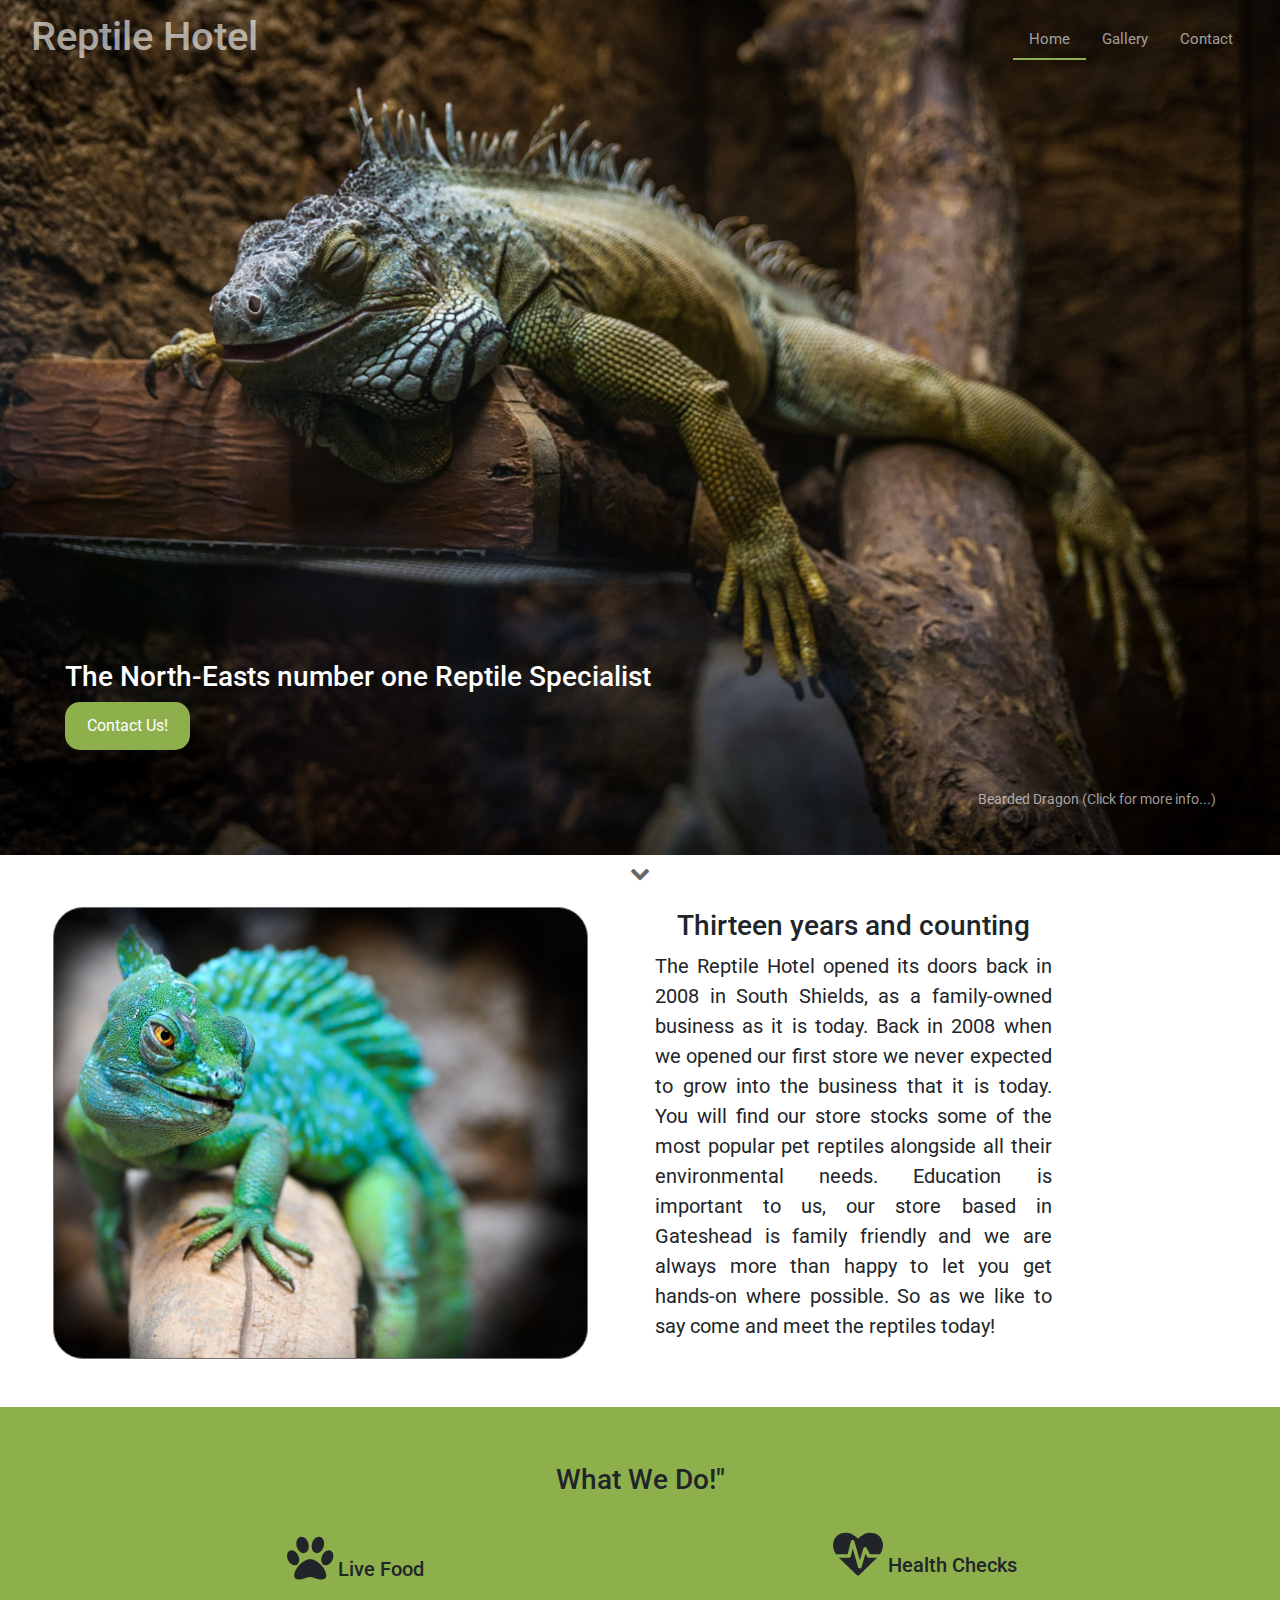
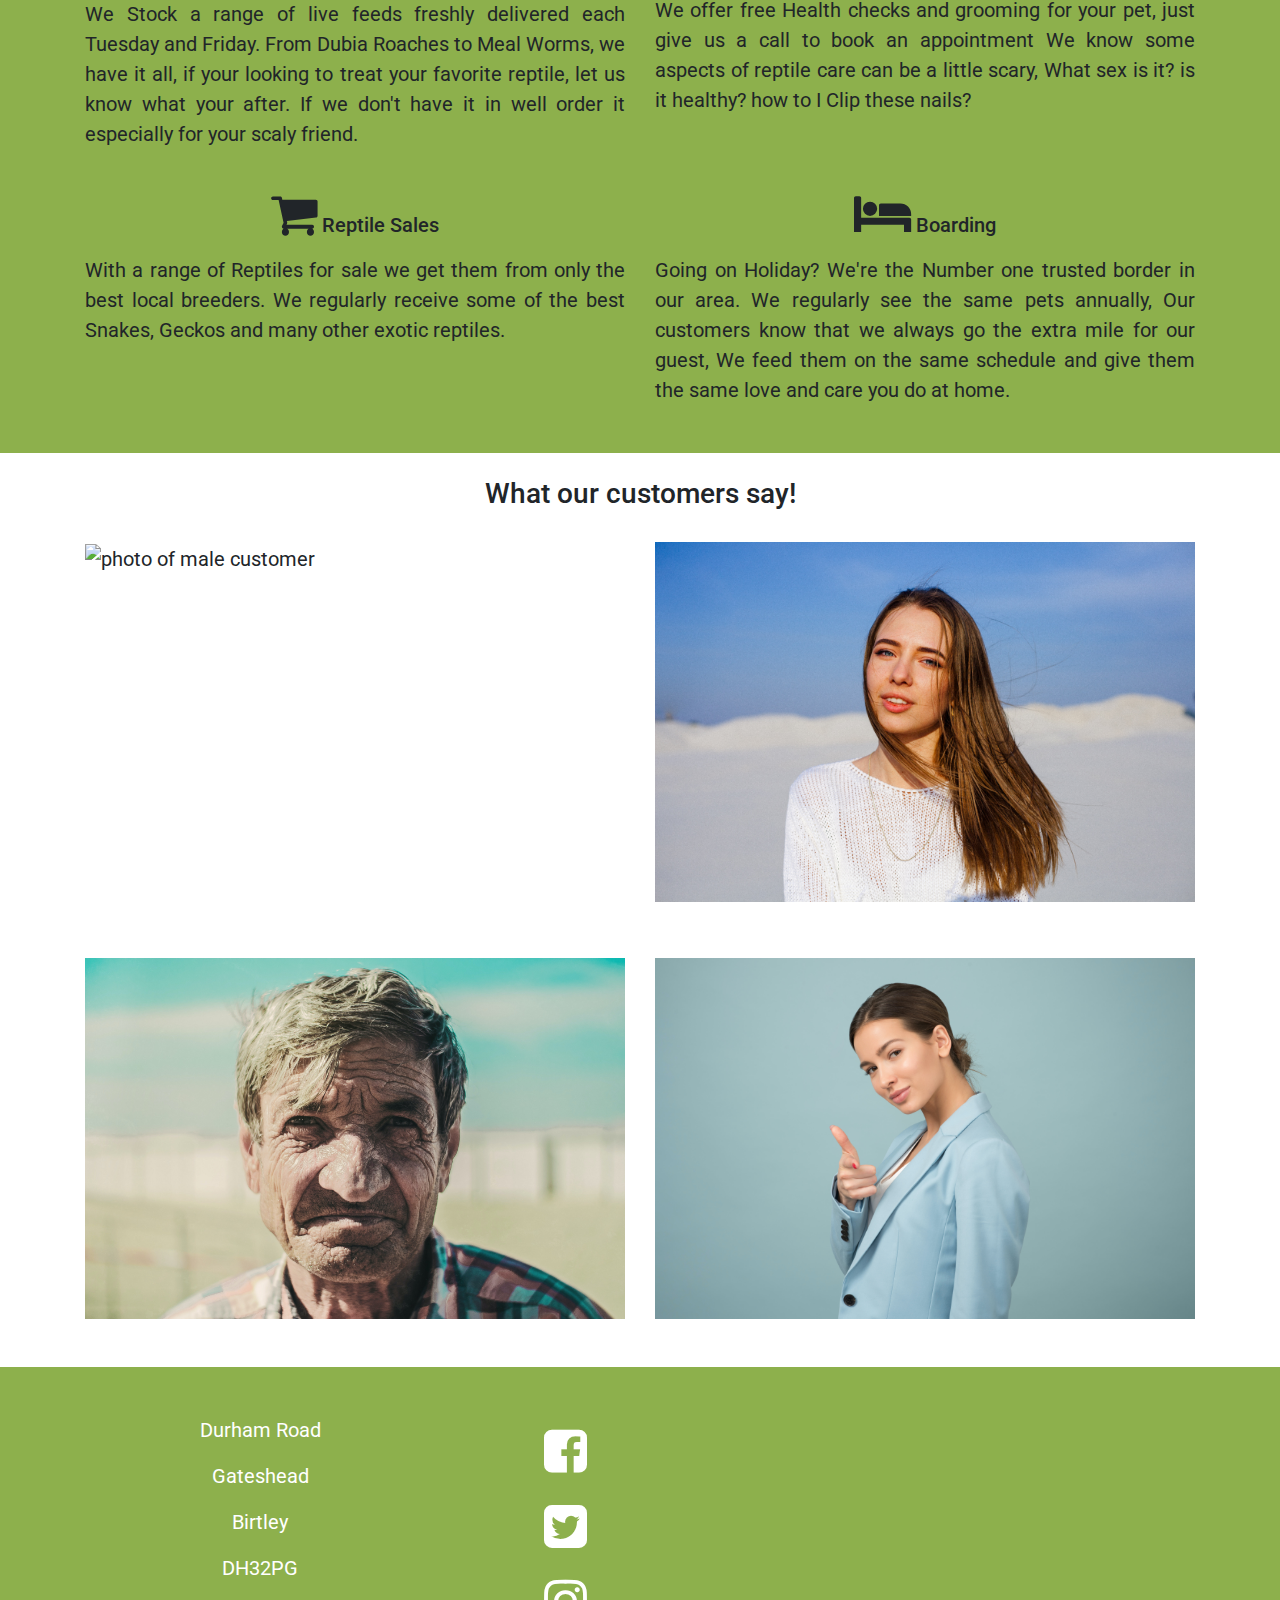
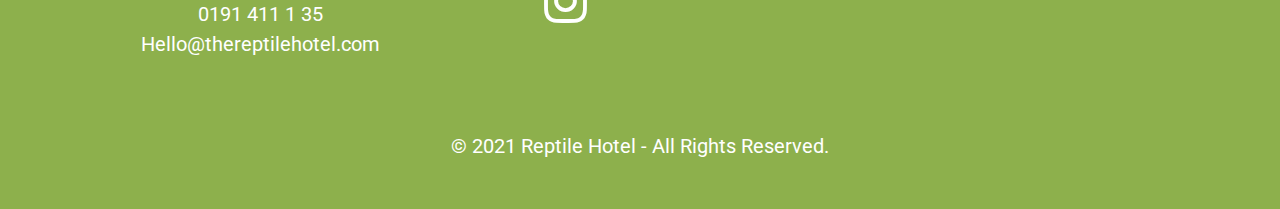
==== commit 77c9696a: "Contact page changes fix responsiveness" ====
--- a/index.html
+++ b/index.html
@@ -61,10 +61,14 @@
 										>
 									</li>
 									<li class="nav-item">
-										<a href="gallery.html" class="nav-link">Gallery</a>
+										<a href="gallery.html" class="nav-link"
+											>Gallery</a
+										>
 									</li>
 									<li class="nav-item">
-										<a href="contact.html" class="nav-link">Contact</a>
+										<a href="contact.html" class="nav-link"
+											>Contact</a
+										>
 									</li>
 								</ul>
 							</div>
@@ -75,8 +79,9 @@
 							<h3>
 								The North-Easts number one Reptile Specialist
 							</h3>
-							<a href="contact.html">
-							<button class="btn button">Contact Us!</button></a>
+							<a class="btn button" href="contact.html">
+								Contact Us!
+							</a>
 						</div>
 					</div>
 					<div class="text-color-white">
@@ -216,7 +221,7 @@
 		<!--Customer Reviews-->
 
 		<section class="reviews-section">
-			<div class="container">
+			<div class="container mt-4">
 				<div class="row">
 					<div class="col">
 						<h3 class="text-center">What our customers say!</h3>
@@ -313,7 +318,7 @@
 							<p>Birtley</p>
 							<p>DH32PG</p>
 
-							<a href="tel:+44191 411 1 35" class="footer-links"
+							<a href="tel:+44191411135" class="footer-links"
 								>0191 411 1 35</a
 							>
 
@@ -330,7 +335,6 @@
 								<a
 									href="https://www.facebook.com/reptilehotel"
 									target="_blank"
-									ref="no-referer"
 								>
 									<i
 										class="fa fa-facebook-square"
@@ -342,7 +346,6 @@
 								<a
 									href="https://twitter.com/?lang=en-gb"
 									target="_blank"
-									re="no-referer"
 								>
 									<i
 										class="fa fa-twitter-square"
@@ -357,8 +360,6 @@
 								>
 									<i
 										class="fa fa-instagram"
-										target="_blank"
-										ref="no-referer"
 										aria-hidden="true"
 									></i>
 								</a>
@@ -367,10 +368,12 @@
 					</div>
 					<div class="col-sm-12 col-md-6">
 						<iframe
-							src="https://www.google.com/maps/embed?pb=!1m18!1m12!1m3!1d2294.5030307711813!2d-1.5795 41839788124!3d54.894092  535542!2m3!1f0!2f0!3f0!3m2!1i1024!2i7 8!4f13.1!3m3!1m2!1s0x487e7bbaf490 b17%3A0xae7 778227010 f9!2sThe%20Reptile%20Hotel!5e0!3m2!1sen!2suk!4v1 14 83039828!5m2!1sen!2suk"
+							title="Map to Reptile Hotel"
+							src="https://www.google.com/maps/embed?pb=!1m18!1m12!1m3!1d2294.5030307711813!2d-1.5795641839788124!3d54.89409266535542!2m3!1f0!2f0!3f0!3m2!1i1024!2i768!4f13.1!3m3!1m2!1s0x487e7bbaf4906b17%3A0xae767782270106f9!2sThe%20Reptile%20Hotel!5e0!3m2!1sen!2suk!4v1615312178047!5m2!1sen!2suk"
 							width="400"
 							height="300"
 							style="border: 0"
+							allowfullscreen=""
 							loading="lazy"
 						></iframe>
 					</div>
--- a/assets/css/style.css
+++ b/assets/css/style.css
@@ -55,6 +55,7 @@
 
 .header-img {
 	background-image: url('../images/bearded-dragon.png');
+	background-position: center center;
 	height: 95vh;
 	background-size: cover;
 }
@@ -186,6 +187,7 @@
 
 .gallery-header-img {
 	background-image: url('../images/gallery-header.png');
+	background-position: center center;
 	height: 95vh;
 	background-size: cover;
 }
@@ -217,7 +219,8 @@
 
 .contact-header-img {
 	background-image: url('../images/gecko.png');
-	height: 85vh;
+	background-position: center center;
+	height: 99vh;
 	background-size: cover;
 }
 
@@ -248,7 +251,6 @@
 	position: absolute;
 	left: calc(50% - 250px);
 	top: 100px;
-	/* background-color: var(--text-color-white); */
 	border: 3px solid var(--green);
 	border-radius: 15px;
 }
@@ -280,13 +282,25 @@
 		border: 3px solid var(--green);
 		border-radius: 15px;
 	}
+	.social-list {
+		display: flex;
+		margin: 0 auto;
+		padding: 0;
+	}
+	.footer-section {
+		padding: 1rem 0;
+	}
+
+	.logo-text {
+		font-size: 20px;
+	}
 }
 @media screen and (max-width: 766px) {
 	.social-list {
 		display: flex;
 	}
 	.social-list li {
-		margin: 1rem auto;
+		margin: 0 auto;
 	}
 }
 @media screen and (max-width: 830px) {
@@ -300,3 +314,22 @@
 		font-size: 15px;
 	}
 }
+
+@media screen and (max-height: 350px) {
+	#contactform {
+		font-size: 16px;
+		margin: 0;
+	}
+	textarea {
+		height: 50px;
+	}
+	.footer-section {
+		height: 90vh;
+	}
+}
+
+@media screen and (max-height: 670px) {
+	.footer-section iframe {
+		display: none;
+	}
+}
